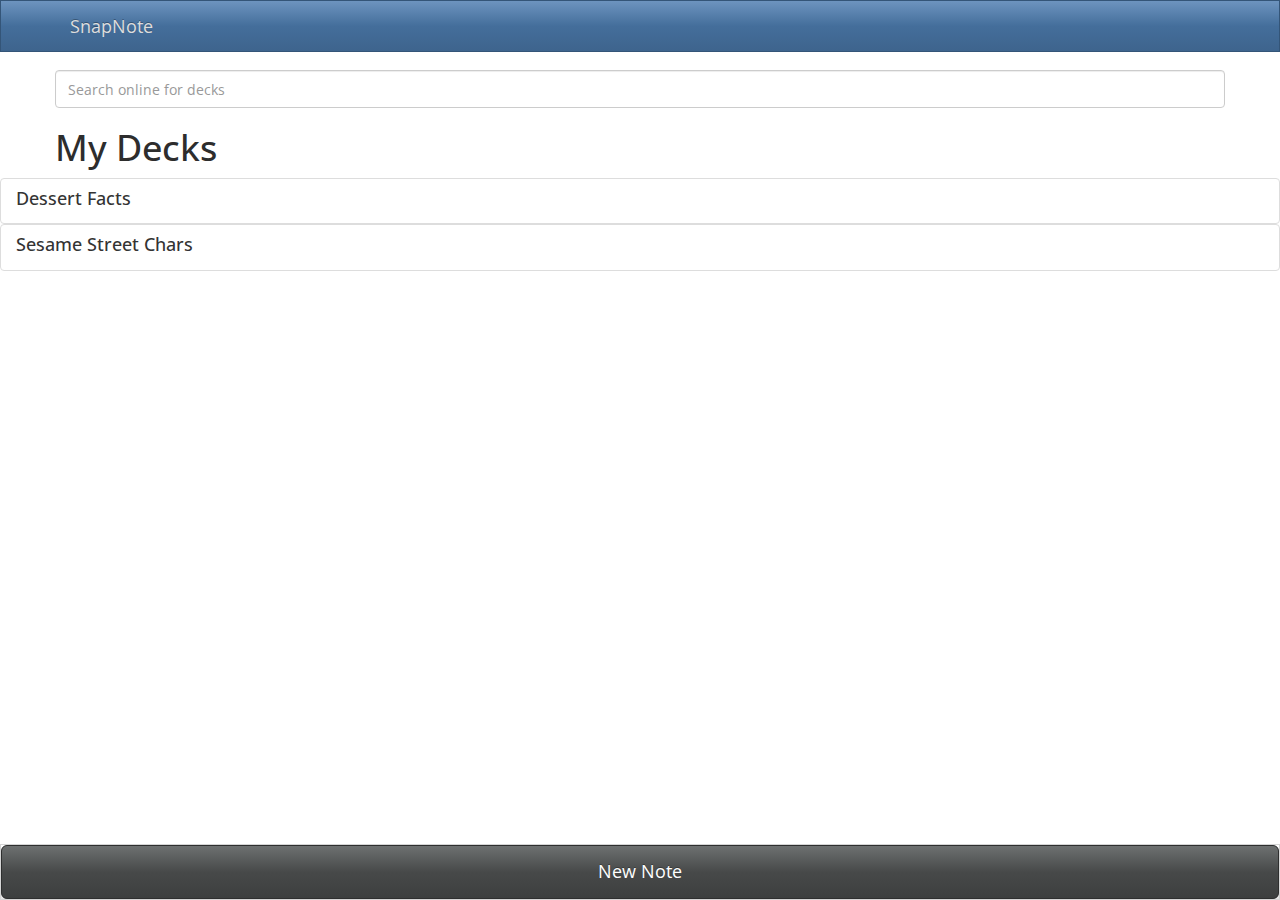
==== app/www/index.html @ e0b22978 "adding blur to app" ====
<!DOCTYPE html>
<!--
    Licensed to the Apache Software Foundation (ASF) under one
    or more contributor license agreements.  See the NOTICE file
    distributed with this work for additional information
    regarding copyright ownership.  The ASF licenses this file
    to you under the Apache License, Version 2.0 (the
    "License"); you may not use this file except in compliance
    with the License.  You may obtain a copy of the License at

    http://www.apache.org/licenses/LICENSE-2.0

    Unless required by applicable law or agreed to in writing,
    software distributed under the License is distributed on an
    "AS IS" BASIS, WITHOUT WARRANTIES OR CONDITIONS OF ANY
     KIND, either express or implied.  See the License for the
    specific language governing permissions and limitations
    under the License.
-->
<html>
    <head>
        <meta charset="utf-8" />
        <meta name="format-detection" content="telephone=no" />
        <meta name="viewport" content="width=device-width, initial-scale=1.0, user-scalable=no">
        
        <link rel="stylesheet" type="text/css" href="css/spacelab.bootstrap.min.css">
     
        <script src="js/vendor/angular.js"></script>
        <script src="js/vendor/angular-route.js"></script>
        <script src="js/vendor/jquery-2.0.3.min.js"></script>
        <script src="js/vendor/bootstrap.js"></script>
        
        <script type="text/javascript" src="js/snapnote.js"></script>
        <script type="text/javascript" src="js/deck-list.js"></script>
        <script type="text/javascript" src="js/create-note.js"></script>
        <script type="text/javascript" src="js/deck.js"></script>
        <script type="text/javascript" src="js/study.js"></script>
        <script type="text/javascript" src="js/blur.js"></script>
       
        <title>SnapNote</title>
        
    </head>
    <body class="app">
        
        <div ng-app="snapnote">
			<ng-view></ng-view>
		</div>
        
    </body>
</html>
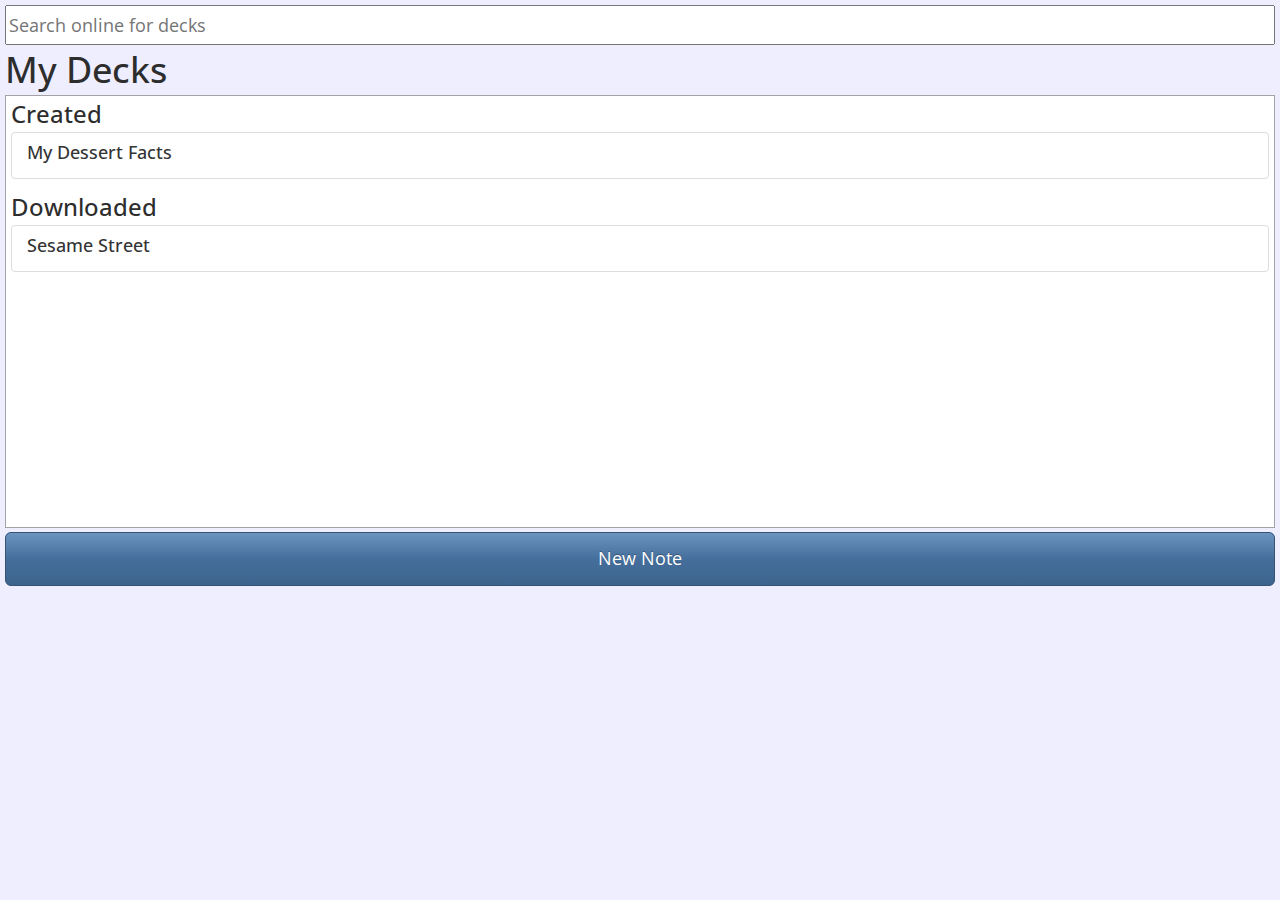
==== commit 3040a0bc: "Added the search feature." ====
--- a/app/www/index.html
+++ b/app/www/index.html
@@ -24,11 +24,14 @@
         <meta name="viewport" content="width=device-width, initial-scale=1.0, user-scalable=no">
         
         <link rel="stylesheet" type="text/css" href="css/spacelab.bootstrap.min.css">
+        <link rel="stylesheet" type="text/css" href="css/views.css">
      
         <script src="js/vendor/angular.js"></script>
         <script src="js/vendor/angular-route.js"></script>
         <script src="js/vendor/jquery-2.0.3.min.js"></script>
         <script src="js/vendor/bootstrap.js"></script>
+        
+        <script type="text/javascript" src="phonegap.js"></script>
         
         <script type="text/javascript" src="js/snapnote.js"></script>
         <script type="text/javascript" src="js/deck-list.js"></script>
--- a/app/www/css/views.css
+++ b/app/www/css/views.css
@@ -0,0 +1,95 @@
+/*
+ * Styles shared by all views
+ */
+ body {
+    overflow: hidden;
+}
+.modal {
+    overflow: hidden;
+}
+
+/*
+ * Styles for the deck-list view
+ */
+ div#deck-list-view {
+    z-index: 1;
+    width: 100%;          /* Nexus 4 Width: 384px; */
+    height: 100%;         /* Nexus 4 Height: 592px; */
+    padding: 5px;
+}
+div#main-content {
+    z-index: 2;
+    position: relative;
+    transition: top 1s;
+    -webkit-transition: top 1s; /* Safari */  
+}
+div#deck-list {
+    width: 100%;
+    height: 482px;
+}
+#deck-list-header {
+    margin-top: 0px;
+    margin-bottom: 5px;
+}
+div#deck-list-content {
+    height: 433px;
+    overflow-y: auto;
+    background-color: white;
+    border: solid #A3A3A3 1px;
+    padding: 5px;
+    transition: top 1s;
+    -webkit-transition: top 1s; /* Safari */  
+}
+div#deck-list-content h3#created {
+    margin-top: 0px;
+    margin-bottom: 5px;
+}
+div#deck-list-content h3#downloaded {
+    margin-top: 15px;
+    margin-bottom: 5px;
+}
+input#deck-search {
+    z-index: 2;
+    position: relative;
+    width: 100%; 
+    height: 40px;
+    margin-bottom: 5px;
+    font-size: 18px;
+    transition: width 0.5s;
+    -webkit-transition: width 0.5s; /* Safari */ 
+}
+button#new-note {
+    position: relative;
+}
+button#deck-search-back {
+    position: absolute;
+    top: 6px;
+    right: 6px;
+}
+#search-results {
+    position: relative;
+    width: 100%;
+    height: 482px;
+    padding: 5px;
+    overflow: hidden;
+    display: none;
+}
+#search-results .list-group-item {
+    font-size: 18px;
+}
+#search-results .list-group-item .icon {
+    float: right;
+}
+#search-results .list-group-item.owned {
+    background-color: #B9B9B9;
+    cursor: not-allowed;
+}
+#search-results .list-group-item.download {
+    cursor: pointer;
+}
+#search-results .list-group-item.download span.icon {
+    width: 30px;
+    height: 30px;
+    background-image: url('../img/download-icon.png');
+    background-size: 30px 30px;
+}
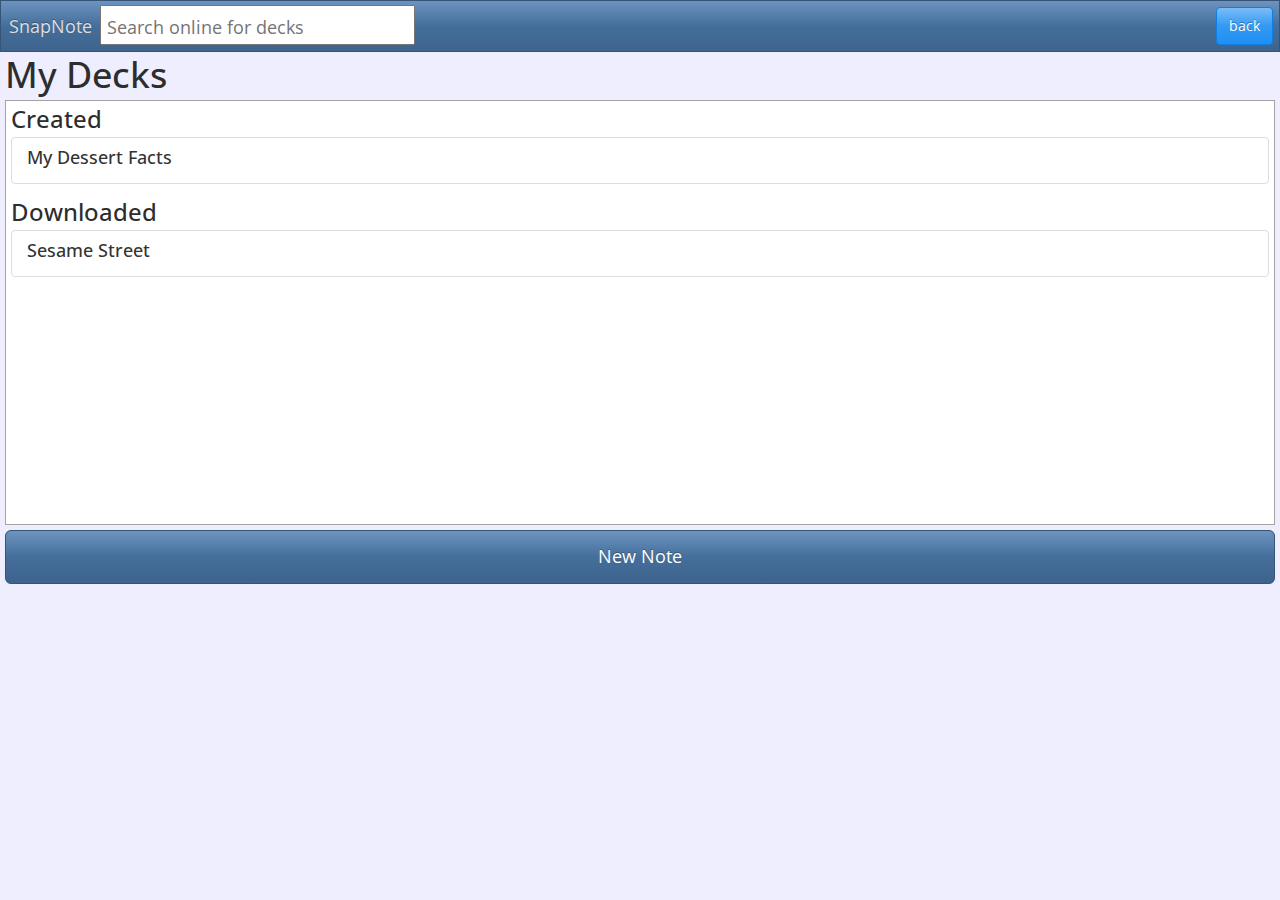
==== commit 22fbffb4: "Basic validation & ugly-ass camera… can improve later" ====
--- a/app/www/index.html
+++ b/app/www/index.html
@@ -36,9 +36,9 @@
         <script type="text/javascript" src="js/snapnote.js"></script>
         <script type="text/javascript" src="js/deck-list.js"></script>
         <script type="text/javascript" src="js/create-note.js"></script>
-        <script type="text/javascript" src="js/deck.js"></script>
         <script type="text/javascript" src="js/study.js"></script>
-        <script type="text/javascript" src="js/blur.js"></script>
+        <script type="text/javascript" src="js/choose-image.js"></script>
+        <script type="text/javascript" src="js/camera.js"></script>
        
         <title>SnapNote</title>
         
--- a/app/www/css/views.css
+++ b/app/www/css/views.css
@@ -11,28 +11,32 @@
 /*
  * Styles for the deck-list view
  */
- div#deck-list-view {
+div#deck-list-view {
     z-index: 1;
     width: 100%;          /* Nexus 4 Width: 384px; */
     height: 100%;         /* Nexus 4 Height: 592px; */
     padding: 5px;
 }
+ div#deck-list-view .navbar-brand {
+    padding-left: 8px;
+}
 div#main-content {
     z-index: 2;
     position: relative;
+    top: 50px;
     transition: top 1s;
-    -webkit-transition: top 1s; /* Safari */  
+    -webkit-transition: top 1s;
 }
 div#deck-list {
     width: 100%;
-    height: 482px;
+    margin-bottom: 5px;
 }
 #deck-list-header {
     margin-top: 0px;
     margin-bottom: 5px;
 }
 div#deck-list-content {
-    height: 433px;
+    height: 425px;
     overflow-y: auto;
     background-color: white;
     border: solid #A3A3A3 1px;
@@ -50,13 +54,17 @@
 }
 input#deck-search {
     z-index: 2;
-    position: relative;
-    width: 100%; 
+    position: fixed;
+    left: 100px;
+    top: 5px;
+    width: 315px;
     height: 40px;
+    padding-left: 5px;
+    padding-top: 5px;
     margin-bottom: 5px;
     font-size: 18px;
     transition: width 0.5s;
-    -webkit-transition: width 0.5s; /* Safari */ 
+    -webkit-transition: width 0.5s;
 }
 button#new-note {
     position: relative;
@@ -68,6 +76,7 @@
 }
 #search-results {
     position: relative;
+    top: 55px;
     width: 100%;
     height: 482px;
     padding: 5px;
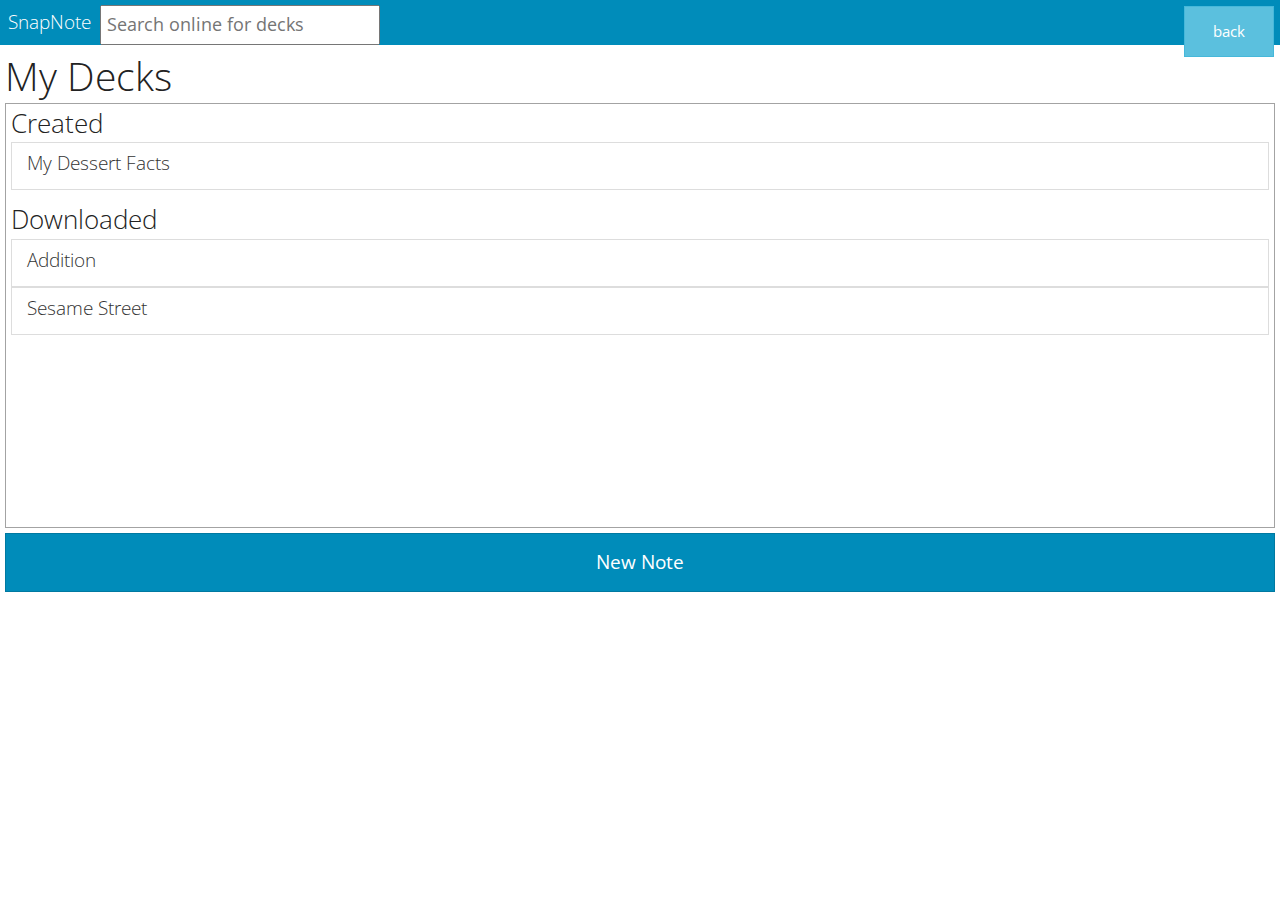
==== commit 63c7d7a8: "Changed css to bootswatch yeti. Still need to fix CSS." ====
--- a/app/www/index.html
+++ b/app/www/index.html
@@ -23,7 +23,7 @@
         <meta name="format-detection" content="telephone=no" />
         <meta name="viewport" content="width=device-width, initial-scale=1.0, user-scalable=no">
         
-        <link rel="stylesheet" type="text/css" href="css/spacelab.bootstrap.min.css">
+        <link rel="stylesheet" type="text/css" href="css/bootswatch.yeti.min.css">
         <link rel="stylesheet" type="text/css" href="css/views.css">
      
         <script src="js/vendor/angular.js"></script>
--- a/app/www/css/bootswatch.yeti.min.css
+++ b/app/www/css/bootswatch.yeti.min.css
@@ -0,0 +1 @@
+@import url("http://fonts.googleapis.com/css?family=Open+Sans:300italic,400italic,700italic,400,300,700");/*! normalize.css v2.1.3 | MIT License | git.io/normalize */article,aside,details,figcaption,figure,footer,header,hgroup,main,nav,section,summary{display:block}audio,canvas,video{display:inline-block}audio:not([controls]){display:none;height:0}[hidden],template{display:none}html{font-family:sans-serif;-webkit-text-size-adjust:100%;-ms-text-size-adjust:100%}body{margin:0}a{background:transparent}a:focus{outline:thin dotted}a:active,a:hover{outline:0}h1{margin:.67em 0;font-size:2em}abbr[title]{border-bottom:1px dotted}b,strong{font-weight:bold}dfn{font-style:italic}hr{height:0;-moz-box-sizing:content-box;box-sizing:content-box}mark{color:#000;background:#ff0}code,kbd,pre,samp{font-family:monospace,serif;font-size:1em}pre{white-space:pre-wrap}q{quotes:"\201C" "\201D" "\2018" "\2019"}small{font-size:80%}sub,sup{position:relative;font-size:75%;line-height:0;vertical-align:baseline}sup{top:-0.5em}sub{bottom:-0.25em}img{border:0}svg:not(:root){overflow:hidden}figure{margin:0}fieldset{padding:.35em .625em .75em;margin:0 2px;border:1px solid #c0c0c0}legend{padding:0;border:0}button,input,select,textarea{margin:0;font-family:inherit;font-size:100%}button,input{line-height:normal}button,select{text-transform:none}button,html input[type="button"],input[type="reset"],input[type="submit"]{cursor:pointer;-webkit-appearance:button}button[disabled],html input[disabled]{cursor:default}input[type="checkbox"],input[type="radio"]{padding:0;box-sizing:border-box}input[type="search"]{-webkit-box-sizing:content-box;-moz-box-sizing:content-box;box-sizing:content-box;-webkit-appearance:textfield}input[type="search"]::-webkit-search-cancel-button,input[type="search"]::-webkit-search-decoration{-webkit-appearance:none}button::-moz-focus-inner,input::-moz-focus-inner{padding:0;border:0}textarea{overflow:auto;vertical-align:top}table{border-collapse:collapse;border-spacing:0}@media print{*{color:#000!important;text-shadow:none!important;background:transparent!important;box-shadow:none!important}a,a:visited{text-decoration:underline}a[href]:after{content:" (" attr(href) ")"}abbr[title]:after{content:" (" attr(title) ")"}a[href^="javascript:"]:after,a[href^="#"]:after{content:""}pre,blockquote{border:1px solid #999;page-break-inside:avoid}thead{display:table-header-group}tr,img{page-break-inside:avoid}img{max-width:100%!important}@page{margin:2cm .5cm}p,h2,h3{orphans:3;widows:3}h2,h3{page-break-after:avoid}select{background:#fff!important}.navbar{display:none}.table td,.table th{background-color:#fff!important}.btn>.caret,.dropup>.btn>.caret{border-top-color:#000!important}.label{border:1px solid #000}.table{border-collapse:collapse!important}.table-bordered th,.table-bordered td{border:1px solid #ddd!important}}*,*:before,*:after{-webkit-box-sizing:border-box;-moz-box-sizing:border-box;box-sizing:border-box}html{font-size:62.5%;-webkit-tap-highlight-color:rgba(0,0,0,0)}body{font-family:"Open Sans","Helvetica Neue",Helvetica,Arial,sans-serif;font-size:15px;line-height:1.428571429;color:#222;background-color:#fff}input,button,select,textarea{font-family:inherit;font-size:inherit;line-height:inherit}a{color:#008cba;text-decoration:none}a:hover,a:focus{color:#00526e;text-decoration:underline}a:focus{outline:thin dotted;outline:5px auto -webkit-focus-ring-color;outline-offset:-2px}img{vertical-align:middle}.img-responsive{display:block;height:auto;max-width:100%}.img-rounded{border-radius:0}.img-thumbnail{display:inline-block;height:auto;max-width:100%;padding:4px;line-height:1.428571429;background-color:#fff;border:1px solid #ddd;border-radius:0;-webkit-transition:all .2s ease-in-out;transition:all .2s ease-in-out}.img-circle{border-radius:50%}hr{margin-top:21px;margin-bottom:21px;border:0;border-top:1px solid #ddd}.sr-only{position:absolute;width:1px;height:1px;padding:0;margin:-1px;overflow:hidden;clip:rect(0,0,0,0);border:0}h1,h2,h3,h4,h5,h6,.h1,.h2,.h3,.h4,.h5,.h6{font-family:"Open Sans","Helvetica Neue",Helvetica,Arial,sans-serif;font-weight:300;line-height:1.1;color:inherit}h1 small,h2 small,h3 small,h4 small,h5 small,h6 small,.h1 small,.h2 small,.h3 small,.h4 small,.h5 small,.h6 small,h1 .small,h2 .small,h3 .small,h4 .small,h5 .small,h6 .small,.h1 .small,.h2 .small,.h3 .small,.h4 .small,.h5 .small,.h6 .small{font-weight:normal;line-height:1;color:#999}h1,h2,h3{margin-top:21px;margin-bottom:10.5px}h1 small,h2 small,h3 small,h1 .small,h2 .small,h3 .small{font-size:65%}h4,h5,h6{margin-top:10.5px;margin-bottom:10.5px}h4 small,h5 small,h6 small,h4 .small,h5 .small,h6 .small{font-size:75%}h1,.h1{font-size:39px}h2,.h2{font-size:32px}h3,.h3{font-size:26px}h4,.h4{font-size:19px}h5,.h5{font-size:15px}h6,.h6{font-size:13px}p{margin:0 0 10.5px}.lead{margin-bottom:21px;font-size:17px;font-weight:200;line-height:1.4}@media(min-width:768px){.lead{font-size:22.5px}}small,.small{font-size:85%}cite{font-style:normal}.text-muted{color:#999}.text-primary{color:#008cba}.text-primary:hover{color:#006687}.text-warning{color:#e99002}.text-warning:hover{color:#b67102}.text-danger{color:#f04124}.text-danger:hover{color:#d32a0e}.text-success{color:#43ac6a}.text-success:hover{color:#358753}.text-info{color:#5bc0de}.text-info:hover{color:#31b0d5}.text-left{text-align:left}.text-right{text-align:right}.text-center{text-align:center}.page-header{padding-bottom:9.5px;margin:42px 0 21px;border-bottom:1px solid #ddd}ul,ol{margin-top:0;margin-bottom:10.5px}ul ul,ol ul,ul ol,ol ol{margin-bottom:0}.list-unstyled{padding-left:0;list-style:none}.list-inline{padding-left:0;list-style:none}.list-inline>li{display:inline-block;padding-right:5px;padding-left:5px}.list-inline>li:first-child{padding-left:0}dl{margin-top:0;margin-bottom:21px}dt,dd{line-height:1.428571429}dt{font-weight:bold}dd{margin-left:0}@media(min-width:768px){.dl-horizontal dt{float:left;width:160px;overflow:hidden;clear:left;text-align:right;text-overflow:ellipsis;white-space:nowrap}.dl-horizontal dd{margin-left:180px}.dl-horizontal dd:before,.dl-horizontal dd:after{display:table;content:" "}.dl-horizontal dd:after{clear:both}.dl-horizontal dd:before,.dl-horizontal dd:after{display:table;content:" "}.dl-horizontal dd:after{clear:both}.dl-horizontal dd:before,.dl-horizontal dd:after{display:table;content:" "}.dl-horizontal dd:after{clear:both}.dl-horizontal dd:before,.dl-horizontal dd:after{display:table;content:" "}.dl-horizontal dd:after{clear:both}.dl-horizontal dd:before,.dl-horizontal dd:after{display:table;content:" "}.dl-horizontal dd:after{clear:both}}abbr[title],abbr[data-original-title]{cursor:help;border-bottom:1px dotted #999}.initialism{font-size:90%;text-transform:uppercase}blockquote{padding:10.5px 21px;margin:0 0 21px;border-left:5px solid #ddd}blockquote p{font-size:18.75px;font-weight:300;line-height:1.25}blockquote p:last-child{margin-bottom:0}blockquote small,blockquote .small{display:block;line-height:1.428571429;color:#6f6f6f}blockquote small:before,blockquote .small:before{content:'\2014 \00A0'}blockquote.pull-right{padding-right:15px;padding-left:0;border-right:5px solid #ddd;border-left:0}blockquote.pull-right p,blockquote.pull-right small,blockquote.pull-right .small{text-align:right}blockquote.pull-right small:before,blockquote.pull-right .small:before{content:''}blockquote.pull-right small:after,blockquote.pull-right .small:after{content:'\00A0 \2014'}blockquote:before,blockquote:after{content:""}address{margin-bottom:21px;font-style:normal;line-height:1.428571429}code,kbd,pre,samp{font-family:Monaco,Menlo,Consolas,"Courier New",monospace}code{padding:2px 4px;font-size:90%;color:#c7254e;white-space:nowrap;background-color:#f9f2f4;border-radius:0}pre{display:block;padding:10px;margin:0 0 10.5px;font-size:14px;line-height:1.428571429;color:#333;word-break:break-all;word-wrap:break-word;background-color:#f5f5f5;border:1px solid #ccc;border-radius:0}pre code{padding:0;font-size:inherit;color:inherit;white-space:pre-wrap;background-color:transparent;border-radius:0}.pre-scrollable{max-height:340px;overflow-y:scroll}.container{padding-right:15px;padding-left:15px;margin-right:auto;margin-left:auto}.container:before,.container:after{display:table;content:" "}.container:after{clear:both}.container:before,.container:after{display:table;content:" "}.container:after{clear:both}.container:before,.container:after{display:table;content:" "}.container:after{clear:both}.container:before,.container:after{display:table;content:" "}.container:after{clear:both}.container:before,.container:after{display:table;content:" "}.container:after{clear:both}@media(min-width:768px){.container{width:750px}}@media(min-width:992px){.container{width:970px}}@media(min-width:1200px){.container{width:1170px}}.row{margin-right:-15px;margin-left:-15px}.row:before,.row:after{display:table;content:" "}.row:after{clear:both}.row:before,.row:after{display:table;content:" "}.row:after{clear:both}.row:before,.row:after{display:table;content:" "}.row:after{clear:both}.row:before,.row:after{display:table;content:" "}.row:after{clear:both}.row:before,.row:after{display:table;content:" "}.row:after{clear:both}.col-xs-1,.col-sm-1,.col-md-1,.col-lg-1,.col-xs-2,.col-sm-2,.col-md-2,.col-lg-2,.col-xs-3,.col-sm-3,.col-md-3,.col-lg-3,.col-xs-4,.col-sm-4,.col-md-4,.col-lg-4,.col-xs-5,.col-sm-5,.col-md-5,.col-lg-5,.col-xs-6,.col-sm-6,.col-md-6,.col-lg-6,.col-xs-7,.col-sm-7,.col-md-7,.col-lg-7,.col-xs-8,.col-sm-8,.col-md-8,.col-lg-8,.col-xs-9,.col-sm-9,.col-md-9,.col-lg-9,.col-xs-10,.col-sm-10,.col-md-10,.col-lg-10,.col-xs-11,.col-sm-11,.col-md-11,.col-lg-11,.col-xs-12,.col-sm-12,.col-md-12,.col-lg-12{position:relative;min-height:1px;padding-right:15px;padding-left:15px}.col-xs-1,.col-xs-2,.col-xs-3,.col-xs-4,.col-xs-5,.col-xs-6,.col-xs-7,.col-xs-8,.col-xs-9,.col-xs-10,.col-xs-11,.col-xs-12{float:left}.col-xs-12{width:100%}.col-xs-11{width:91.66666666666666%}.col-xs-10{width:83.33333333333334%}.col-xs-9{width:75%}.col-xs-8{width:66.66666666666666%}.col-xs-7{width:58.333333333333336%}.col-xs-6{width:50%}.col-xs-5{width:41.66666666666667%}.col-xs-4{width:33.33333333333333%}.col-xs-3{width:25%}.col-xs-2{width:16.666666666666664%}.col-xs-1{width:8.333333333333332%}.col-xs-pull-12{right:100%}.col-xs-pull-11{right:91.66666666666666%}.col-xs-pull-10{right:83.33333333333334%}.col-xs-pull-9{right:75%}.col-xs-pull-8{right:66.66666666666666%}.col-xs-pull-7{right:58.333333333333336%}.col-xs-pull-6{right:50%}.col-xs-pull-5{right:41.66666666666667%}.col-xs-pull-4{right:33.33333333333333%}.col-xs-pull-3{right:25%}.col-xs-pull-2{right:16.666666666666664%}.col-xs-pull-1{right:8.333333333333332%}.col-xs-pull-0{right:0}.col-xs-push-12{left:100%}.col-xs-push-11{left:91.66666666666666%}.col-xs-push-10{left:83.33333333333334%}.col-xs-push-9{left:75%}.col-xs-push-8{left:66.66666666666666%}.col-xs-push-7{left:58.333333333333336%}.col-xs-push-6{left:50%}.col-xs-push-5{left:41.66666666666667%}.col-xs-push-4{left:33.33333333333333%}.col-xs-push-3{left:25%}.col-xs-push-2{left:16.666666666666664%}.col-xs-push-1{left:8.333333333333332%}.col-xs-push-0{left:0}.col-xs-offset-12{margin-left:100%}.col-xs-offset-11{margin-left:91.66666666666666%}.col-xs-offset-10{margin-left:83.33333333333334%}.col-xs-offset-9{margin-left:75%}.col-xs-offset-8{margin-left:66.66666666666666%}.col-xs-offset-7{margin-left:58.333333333333336%}.col-xs-offset-6{margin-left:50%}.col-xs-offset-5{margin-left:41.66666666666667%}.col-xs-offset-4{margin-left:33.33333333333333%}.col-xs-offset-3{margin-left:25%}.col-xs-offset-2{margin-left:16.666666666666664%}.col-xs-offset-1{margin-left:8.333333333333332%}.col-xs-offset-0{margin-left:0}@media(min-width:768px){.col-sm-1,.col-sm-2,.col-sm-3,.col-sm-4,.col-sm-5,.col-sm-6,.col-sm-7,.col-sm-8,.col-sm-9,.col-sm-10,.col-sm-11,.col-sm-12{float:left}.col-sm-12{width:100%}.col-sm-11{width:91.66666666666666%}.col-sm-10{width:83.33333333333334%}.col-sm-9{width:75%}.col-sm-8{width:66.66666666666666%}.col-sm-7{width:58.333333333333336%}.col-sm-6{width:50%}.col-sm-5{width:41.66666666666667%}.col-sm-4{width:33.33333333333333%}.col-sm-3{width:25%}.col-sm-2{width:16.666666666666664%}.col-sm-1{width:8.333333333333332%}.col-sm-pull-12{right:100%}.col-sm-pull-11{right:91.66666666666666%}.col-sm-pull-10{right:83.33333333333334%}.col-sm-pull-9{right:75%}.col-sm-pull-8{right:66.66666666666666%}.col-sm-pull-7{right:58.333333333333336%}.col-sm-pull-6{right:50%}.col-sm-pull-5{right:41.66666666666667%}.col-sm-pull-4{right:33.33333333333333%}.col-sm-pull-3{right:25%}.col-sm-pull-2{right:16.666666666666664%}.col-sm-pull-1{right:8.333333333333332%}.col-sm-pull-0{right:0}.col-sm-push-12{left:100%}.col-sm-push-11{left:91.66666666666666%}.col-sm-push-10{left:83.33333333333334%}.col-sm-push-9{left:75%}.col-sm-push-8{left:66.66666666666666%}.col-sm-push-7{left:58.333333333333336%}.col-sm-push-6{left:50%}.col-sm-push-5{left:41.66666666666667%}.col-sm-push-4{left:33.33333333333333%}.col-sm-push-3{left:25%}.col-sm-push-2{left:16.666666666666664%}.col-sm-push-1{left:8.333333333333332%}.col-sm-push-0{left:0}.col-sm-offset-12{margin-left:100%}.col-sm-offset-11{margin-left:91.66666666666666%}.col-sm-offset-10{margin-left:83.33333333333334%}.col-sm-offset-9{margin-left:75%}.col-sm-offset-8{margin-left:66.66666666666666%}.col-sm-offset-7{margin-left:58.333333333333336%}.col-sm-offset-6{margin-left:50%}.col-sm-offset-5{margin-left:41.66666666666667%}.col-sm-offset-4{margin-left:33.33333333333333%}.col-sm-offset-3{margin-left:25%}.col-sm-offset-2{margin-left:16.666666666666664%}.col-sm-offset-1{margin-left:8.333333333333332%}.col-sm-offset-0{margin-left:0}}@media(min-width:992px){.col-md-1,.col-md-2,.col-md-3,.col-md-4,.col-md-5,.col-md-6,.col-md-7,.col-md-8,.col-md-9,.col-md-10,.col-md-11,.col-md-12{float:left}.col-md-12{width:100%}.col-md-11{width:91.66666666666666%}.col-md-10{width:83.33333333333334%}.col-md-9{width:75%}.col-md-8{width:66.66666666666666%}.col-md-7{width:58.333333333333336%}.col-md-6{width:50%}.col-md-5{width:41.66666666666667%}.col-md-4{width:33.33333333333333%}.col-md-3{width:25%}.col-md-2{width:16.666666666666664%}.col-md-1{width:8.333333333333332%}.col-md-pull-12{right:100%}.col-md-pull-11{right:91.66666666666666%}.col-md-pull-10{right:83.33333333333334%}.col-md-pull-9{right:75%}.col-md-pull-8{right:66.66666666666666%}.col-md-pull-7{right:58.333333333333336%}.col-md-pull-6{right:50%}.col-md-pull-5{right:41.66666666666667%}.col-md-pull-4{right:33.33333333333333%}.col-md-pull-3{right:25%}.col-md-pull-2{right:16.666666666666664%}.col-md-pull-1{right:8.333333333333332%}.col-md-pull-0{right:0}.col-md-push-12{left:100%}.col-md-push-11{left:91.66666666666666%}.col-md-push-10{left:83.33333333333334%}.col-md-push-9{left:75%}.col-md-push-8{left:66.66666666666666%}.col-md-push-7{left:58.333333333333336%}.col-md-push-6{left:50%}.col-md-push-5{left:41.66666666666667%}.col-md-push-4{left:33.33333333333333%}.col-md-push-3{left:25%}.col-md-push-2{left:16.666666666666664%}.col-md-push-1{left:8.333333333333332%}.col-md-push-0{left:0}.col-md-offset-12{margin-left:100%}.col-md-offset-11{margin-left:91.66666666666666%}.col-md-offset-10{margin-left:83.33333333333334%}.col-md-offset-9{margin-left:75%}.col-md-offset-8{margin-left:66.66666666666666%}.col-md-offset-7{margin-left:58.333333333333336%}.col-md-offset-6{margin-left:50%}.col-md-offset-5{margin-left:41.66666666666667%}.col-md-offset-4{margin-left:33.33333333333333%}.col-md-offset-3{margin-left:25%}.col-md-offset-2{margin-left:16.666666666666664%}.col-md-offset-1{margin-left:8.333333333333332%}.col-md-offset-0{margin-left:0}}@media(min-width:1200px){.col-lg-1,.col-lg-2,.col-lg-3,.col-lg-4,.col-lg-5,.col-lg-6,.col-lg-7,.col-lg-8,.col-lg-9,.col-lg-10,.col-lg-11,.col-lg-12{float:left}.col-lg-12{width:100%}.col-lg-11{width:91.66666666666666%}.col-lg-10{width:83.33333333333334%}.col-lg-9{width:75%}.col-lg-8{width:66.66666666666666%}.col-lg-7{width:58.333333333333336%}.col-lg-6{width:50%}.col-lg-5{width:41.66666666666667%}.col-lg-4{width:33.33333333333333%}.col-lg-3{width:25%}.col-lg-2{width:16.666666666666664%}.col-lg-1{width:8.333333333333332%}.col-lg-pull-12{right:100%}.col-lg-pull-11{right:91.66666666666666%}.col-lg-pull-10{right:83.33333333333334%}.col-lg-pull-9{right:75%}.col-lg-pull-8{right:66.66666666666666%}.col-lg-pull-7{right:58.333333333333336%}.col-lg-pull-6{right:50%}.col-lg-pull-5{right:41.66666666666667%}.col-lg-pull-4{right:33.33333333333333%}.col-lg-pull-3{right:25%}.col-lg-pull-2{right:16.666666666666664%}.col-lg-pull-1{right:8.333333333333332%}.col-lg-pull-0{right:0}.col-lg-push-12{left:100%}.col-lg-push-11{left:91.66666666666666%}.col-lg-push-10{left:83.33333333333334%}.col-lg-push-9{left:75%}.col-lg-push-8{left:66.66666666666666%}.col-lg-push-7{left:58.333333333333336%}.col-lg-push-6{left:50%}.col-lg-push-5{left:41.66666666666667%}.col-lg-push-4{left:33.33333333333333%}.col-lg-push-3{left:25%}.col-lg-push-2{left:16.666666666666664%}.col-lg-push-1{left:8.333333333333332%}.col-lg-push-0{left:0}.col-lg-offset-12{margin-left:100%}.col-lg-offset-11{margin-left:91.66666666666666%}.col-lg-offset-10{margin-left:83.33333333333334%}.col-lg-offset-9{margin-left:75%}.col-lg-offset-8{margin-left:66.66666666666666%}.col-lg-offset-7{margin-left:58.333333333333336%}.col-lg-offset-6{margin-left:50%}.col-lg-offset-5{margin-left:41.66666666666667%}.col-lg-offset-4{margin-left:33.33333333333333%}.col-lg-offset-3{margin-left:25%}.col-lg-offset-2{margin-left:16.666666666666664%}.col-lg-offset-1{margin-left:8.333333333333332%}.col-lg-offset-0{margin-left:0}}table{max-width:100%;background-color:transparent}th{text-align:left}.table{width:100%;margin-bottom:21px}.table>thead>tr>th,.table>tbody>tr>th,.table>tfoot>tr>th,.table>thead>tr>td,.table>tbody>tr>td,.table>tfoot>tr>td{padding:8px;line-height:1.428571429;vertical-align:top;border-top:1px solid #ddd}.table>thead>tr>th{vertical-align:bottom;border-bottom:2px solid #ddd}.table>caption+thead>tr:first-child>th,.table>colgroup+thead>tr:first-child>th,.table>thead:first-child>tr:first-child>th,.table>caption+thead>tr:first-child>td,.table>colgroup+thead>tr:first-child>td,.table>thead:first-child>tr:first-child>td{border-top:0}.table>tbody+tbody{border-top:2px solid #ddd}.table .table{background-color:#fff}.table-condensed>thead>tr>th,.table-condensed>tbody>tr>th,.table-condensed>tfoot>tr>th,.table-condensed>thead>tr>td,.table-condensed>tbody>tr>td,.table-condensed>tfoot>tr>td{padding:5px}.table-bordered{border:1px solid #ddd}.table-bordered>thead>tr>th,.table-bordered>tbody>tr>th,.table-bordered>tfoot>tr>th,.table-bordered>thead>tr>td,.table-bordered>tbody>tr>td,.table-bordered>tfoot>tr>td{border:1px solid #ddd}.table-bordered>thead>tr>th,.table-bordered>thead>tr>td{border-bottom-width:2px}.table-striped>tbody>tr:nth-child(odd)>td,.table-striped>tbody>tr:nth-child(odd)>th{background-color:#f9f9f9}.table-hover>tbody>tr:hover>td,.table-hover>tbody>tr:hover>th{background-color:#f5f5f5}table col[class*="col-"]{position:static;display:table-column;float:none}table td[class*="col-"],table th[class*="col-"]{display:table-cell;float:none}.table>thead>tr>.active,.table>tbody>tr>.active,.table>tfoot>tr>.active,.table>thead>.active>td,.table>tbody>.active>td,.table>tfoot>.active>td,.table>thead>.active>th,.table>tbody>.active>th,.table>tfoot>.active>th{background-color:#f5f5f5}.table-hover>tbody>tr>.active:hover,.table-hover>tbody>.active:hover>td,.table-hover>tbody>.active:hover>th{background-color:#e8e8e8}.table>thead>tr>.success,.table>tbody>tr>.success,.table>tfoot>tr>.success,.table>thead>.success>td,.table>tbody>.success>td,.table>tfoot>.success>td,.table>thead>.success>th,.table>tbody>.success>th,.table>tfoot>.success>th{background-color:#dff0d8}.table-hover>tbody>tr>.success:hover,.table-hover>tbody>.success:hover>td,.table-hover>tbody>.success:hover>th{background-color:#d0e9c6}.table>thead>tr>.danger,.table>tbody>tr>.danger,.table>tfoot>tr>.danger,.table>thead>.danger>td,.table>tbody>.danger>td,.table>tfoot>.danger>td,.table>thead>.danger>th,.table>tbody>.danger>th,.table>tfoot>.danger>th{background-color:#f2dede}.table-hover>tbody>tr>.danger:hover,.table-hover>tbody>.danger:hover>td,.table-hover>tbody>.danger:hover>th{background-color:#ebcccc}.table>thead>tr>.warning,.table>tbody>tr>.warning,.table>tfoot>tr>.warning,.table>thead>.warning>td,.table>tbody>.warning>td,.table>tfoot>.warning>td,.table>thead>.warning>th,.table>tbody>.warning>th,.table>tfoot>.warning>th{background-color:#fcf8e3}.table-hover>tbody>tr>.warning:hover,.table-hover>tbody>.warning:hover>td,.table-hover>tbody>.warning:hover>th{background-color:#faf2cc}@media(max-width:767px){.table-responsive{width:100%;margin-bottom:15.75px;overflow-x:scroll;overflow-y:hidden;border:1px solid #ddd;-ms-overflow-style:-ms-autohiding-scrollbar;-webkit-overflow-scrolling:touch}.table-responsive>.table{margin-bottom:0}.table-responsive>.table>thead>tr>th,.table-responsive>.table>tbody>tr>th,.table-responsive>.table>tfoot>tr>th,.table-responsive>.table>thead>tr>td,.table-responsive>.table>tbody>tr>td,.table-responsive>.table>tfoot>tr>td{white-space:nowrap}.table-responsive>.table-bordered{border:0}.table-responsive>.table-bordered>thead>tr>th:first-child,.table-responsive>.table-bordered>tbody>tr>th:first-child,.table-responsive>.table-bordered>tfoot>tr>th:first-child,.table-responsive>.table-bordered>thead>tr>td:first-child,.table-responsive>.table-bordered>tbody>tr>td:first-child,.table-responsive>.table-bordered>tfoot>tr>td:first-child{border-left:0}.table-responsive>.table-bordered>thead>tr>th:last-child,.table-responsive>.table-bordered>tbody>tr>th:last-child,.table-responsive>.table-bordered>tfoot>tr>th:last-child,.table-responsive>.table-bordered>thead>tr>td:last-child,.table-responsive>.table-bordered>tbody>tr>td:last-child,.table-responsive>.table-bordered>tfoot>tr>td:last-child{border-right:0}.table-responsive>.table-bordered>tbody>tr:last-child>th,.table-responsive>.table-bordered>tfoot>tr:last-child>th,.table-responsive>.table-bordered>tbody>tr:last-child>td,.table-responsive>.table-bordered>tfoot>tr:last-child>td{border-bottom:0}}fieldset{padding:0;margin:0;border:0}legend{display:block;width:100%;padding:0;margin-bottom:21px;font-size:22.5px;line-height:inherit;color:#333;border:0;border-bottom:1px solid #e5e5e5}label{display:inline-block;margin-bottom:5px;font-weight:bold}input[type="search"]{-webkit-box-sizing:border-box;-moz-box-sizing:border-box;box-sizing:border-box}input[type="radio"],input[type="checkbox"]{margin:4px 0 0;margin-top:1px \9;line-height:normal}input[type="file"]{display:block}select[multiple],select[size]{height:auto}select optgroup{font-family:inherit;font-size:inherit;font-style:inherit}input[type="file"]:focus,input[type="radio"]:focus,input[type="checkbox"]:focus{outline:thin dotted;outline:5px auto -webkit-focus-ring-color;outline-offset:-2px}input[type="number"]::-webkit-outer-spin-button,input[type="number"]::-webkit-inner-spin-button{height:auto}output{display:block;padding-top:7px;font-size:15px;line-height:1.428571429;color:#6f6f6f;vertical-align:middle}.form-control{display:block;width:100%;height:35px;padding:6px 12px;font-size:15px;line-height:1.428571429;color:#6f6f6f;vertical-align:middle;background-color:#fff;background-image:none;border:1px solid #ccc;border-radius:0;-webkit-box-shadow:inset 0 1px 1px rgba(0,0,0,0.075);box-shadow:inset 0 1px 1px rgba(0,0,0,0.075);-webkit-transition:border-color ease-in-out .15s,box-shadow ease-in-out .15s;transition:border-color ease-in-out .15s,box-shadow ease-in-out .15s}.form-control:focus{border-color:#66afe9;outline:0;-webkit-box-shadow:inset 0 1px 1px rgba(0,0,0,0.075),0 0 8px rgba(102,175,233,0.6);box-shadow:inset 0 1px 1px rgba(0,0,0,0.075),0 0 8px rgba(102,175,233,0.6)}.form-control:-moz-placeholder{color:#999}.form-control::-moz-placeholder{color:#999;opacity:1}.form-control:-ms-input-placeholder{color:#999}.form-control::-webkit-input-placeholder{color:#999}.form-control[disabled],.form-control[readonly],fieldset[disabled] .form-control{cursor:not-allowed;background-color:#eee}textarea.form-control{height:auto}.form-group{margin-bottom:15px}.radio,.checkbox{display:block;min-height:21px;padding-left:20px;margin-top:10px;margin-bottom:10px;vertical-align:middle}.radio label,.checkbox label{display:inline;margin-bottom:0;font-weight:normal;cursor:pointer}.radio input[type="radio"],.radio-inline input[type="radio"],.checkbox input[type="checkbox"],.checkbox-inline input[type="checkbox"]{float:left;margin-left:-20px}.radio+.radio,.checkbox+.checkbox{margin-top:-5px}.radio-inline,.checkbox-inline{display:inline-block;padding-left:20px;margin-bottom:0;font-weight:normal;vertical-align:middle;cursor:pointer}.radio-inline+.radio-inline,.checkbox-inline+.checkbox-inline{margin-top:0;margin-left:10px}input[type="radio"][disabled],input[type="checkbox"][disabled],.radio[disabled],.radio-inline[disabled],.checkbox[disabled],.checkbox-inline[disabled],fieldset[disabled] input[type="radio"],fieldset[disabled] input[type="checkbox"],fieldset[disabled] .radio,fieldset[disabled] .radio-inline,fieldset[disabled] .checkbox,fieldset[disabled] .checkbox-inline{cursor:not-allowed}.input-sm{height:30px;padding:5px 10px;font-size:12px;line-height:1.5;border-radius:0}select.input-sm{height:30px;line-height:30px}textarea.input-sm{height:auto}.input-lg{height:47px;padding:10px 16px;font-size:19px;line-height:1.33;border-radius:0}select.input-lg{height:47px;line-height:47px}textarea.input-lg{height:auto}.has-warning .help-block,.has-warning .control-label,.has-warning .radio,.has-warning .checkbox,.has-warning .radio-inline,.has-warning .checkbox-inline{color:#e99002}.has-warning .form-control{border-color:#e99002;-webkit-box-shadow:inset 0 1px 1px rgba(0,0,0,0.075);box-shadow:inset 0 1px 1px rgba(0,0,0,0.075)}.has-warning .form-control:focus{border-color:#b67102;-webkit-box-shadow:inset 0 1px 1px rgba(0,0,0,0.075),0 0 6px #febc53;box-shadow:inset 0 1px 1px rgba(0,0,0,0.075),0 0 6px #febc53}.has-warning .input-group-addon{color:#e99002;background-color:#fcf8e3;border-color:#e99002}.has-error .help-block,.has-error .control-label,.has-error .radio,.has-error .checkbox,.has-error .radio-inline,.has-error .checkbox-inline{color:#f04124}.has-error .form-control{border-color:#f04124;-webkit-box-shadow:inset 0 1px 1px rgba(0,0,0,0.075);box-shadow:inset 0 1px 1px rgba(0,0,0,0.075)}.has-error .form-control:focus{border-color:#d32a0e;-webkit-box-shadow:inset 0 1px 1px rgba(0,0,0,0.075),0 0 6px #f79483;box-shadow:inset 0 1px 1px rgba(0,0,0,0.075),0 0 6px #f79483}.has-error .input-group-addon{color:#f04124;background-color:#f2dede;border-color:#f04124}.has-success .help-block,.has-success .control-label,.has-success .radio,.has-success .checkbox,.has-success .radio-inline,.has-success .checkbox-inline{color:#43ac6a}.has-success .form-control{border-color:#43ac6a;-webkit-box-shadow:inset 0 1px 1px rgba(0,0,0,0.075);box-shadow:inset 0 1px 1px rgba(0,0,0,0.075)}.has-success .form-control:focus{border-color:#358753;-webkit-box-shadow:inset 0 1px 1px rgba(0,0,0,0.075),0 0 6px #85d0a1;box-shadow:inset 0 1px 1px rgba(0,0,0,0.075),0 0 6px #85d0a1}.has-success .input-group-addon{color:#43ac6a;background-color:#dff0d8;border-color:#43ac6a}.form-control-static{margin-bottom:0}.help-block{display:block;margin-top:5px;margin-bottom:10px;color:#626262}@media(min-width:768px){.form-inline .form-group{display:inline-block;margin-bottom:0;vertical-align:middle}.form-inline .form-control{display:inline-block}.form-inline select.form-control{width:auto}.form-inline .radio,.form-inline .checkbox{display:inline-block;padding-left:0;margin-top:0;margin-bottom:0}.form-inline .radio input[type="radio"],.form-inline .checkbox input[type="checkbox"]{float:none;margin-left:0}}.form-horizontal .control-label,.form-horizontal .radio,.form-horizontal .checkbox,.form-horizontal .radio-inline,.form-horizontal .checkbox-inline{padding-top:7px;margin-top:0;margin-bottom:0}.form-horizontal .radio,.form-horizontal .checkbox{min-height:28px}.form-horizontal .form-group{margin-right:-15px;margin-left:-15px}.form-horizontal .form-group:before,.form-horizontal .form-group:after{display:table;content:" "}.form-horizontal .form-group:after{clear:both}.form-horizontal .form-group:before,.form-horizontal .form-group:after{display:table;content:" "}.form-horizontal .form-group:after{clear:both}.form-horizontal .form-group:before,.form-horizontal .form-group:after{display:table;content:" "}.form-horizontal .form-group:after{clear:both}.form-horizontal .form-group:before,.form-horizontal .form-group:after{display:table;content:" "}.form-horizontal .form-group:after{clear:both}.form-horizontal .form-group:before,.form-horizontal .form-group:after{display:table;content:" "}.form-horizontal .form-group:after{clear:both}.form-horizontal .form-control-static{padding-top:7px}@media(min-width:768px){.form-horizontal .control-label{text-align:right}}.btn{display:inline-block;padding:6px 12px;margin-bottom:0;font-size:15px;font-weight:normal;line-height:1.428571429;text-align:center;white-space:nowrap;vertical-align:middle;cursor:pointer;background-image:none;border:1px solid transparent;border-radius:0;-webkit-user-select:none;-moz-user-select:none;-ms-user-select:none;-o-user-select:none;user-select:none}.btn:focus{outline:thin dotted;outline:5px auto -webkit-focus-ring-color;outline-offset:-2px}.btn:hover,.btn:focus{color:#333;text-decoration:none}.btn:active,.btn.active{background-image:none;outline:0;-webkit-box-shadow:inset 0 3px 5px rgba(0,0,0,0.125);box-shadow:inset 0 3px 5px rgba(0,0,0,0.125)}.btn.disabled,.btn[disabled],fieldset[disabled] .btn{pointer-events:none;cursor:not-allowed;opacity:.65;filter:alpha(opacity=65);-webkit-box-shadow:none;box-shadow:none}.btn-default{color:#333;background-color:#e7e7e7;border-color:#dadada}.btn-default:hover,.btn-default:focus,.btn-default:active,.btn-default.active,.open .dropdown-toggle.btn-default{color:#333;background-color:#d3d3d3;border-color:#bbb}.btn-default:active,.btn-default.active,.open .dropdown-toggle.btn-default{background-image:none}.btn-default.disabled,.btn-default[disabled],fieldset[disabled] .btn-default,.btn-default.disabled:hover,.btn-default[disabled]:hover,fieldset[disabled] .btn-default:hover,.btn-default.disabled:focus,.btn-default[disabled]:focus,fieldset[disabled] .btn-default:focus,.btn-default.disabled:active,.btn-default[disabled]:active,fieldset[disabled] .btn-default:active,.btn-default.disabled.active,.btn-default[disabled].active,fieldset[disabled] .btn-default.active{background-color:#e7e7e7;border-color:#dadada}.btn-default .badge{color:#e7e7e7;background-color:#fff}.btn-primary{color:#fff;background-color:#008cba;border-color:#0079a1}.btn-primary:hover,.btn-primary:focus,.btn-primary:active,.btn-primary.active,.open .dropdown-toggle.btn-primary{color:#fff;background-color:#006d91;border-color:#004b63}.btn-primary:active,.btn-primary.active,.open .dropdown-toggle.btn-primary{background-image:none}.btn-primary.disabled,.btn-primary[disabled],fieldset[disabled] .btn-primary,.btn-primary.disabled:hover,.btn-primary[disabled]:hover,fieldset[disabled] .btn-primary:hover,.btn-primary.disabled:focus,.btn-primary[disabled]:focus,fieldset[disabled] .btn-primary:focus,.btn-primary.disabled:active,.btn-primary[disabled]:active,fieldset[disabled] .btn-primary:active,.btn-primary.disabled.active,.btn-primary[disabled].active,fieldset[disabled] .btn-primary.active{background-color:#008cba;border-color:#0079a1}.btn-primary .badge{color:#008cba;background-color:#fff}.btn-warning{color:#fff;background-color:#e99002;border-color:#d08002}.btn-warning:hover,.btn-warning:focus,.btn-warning:active,.btn-warning.active,.open .dropdown-toggle.btn-warning{color:#fff;background-color:#c17702;border-color:#935b01}.btn-warning:active,.btn-warning.active,.open .dropdown-toggle.btn-warning{background-image:none}.btn-warning.disabled,.btn-warning[disabled],fieldset[disabled] .btn-warning,.btn-warning.disabled:hover,.btn-warning[disabled]:hover,fieldset[disabled] .btn-warning:hover,.btn-warning.disabled:focus,.btn-warning[disabled]:focus,fieldset[disabled] .btn-warning:focus,.btn-warning.disabled:active,.btn-warning[disabled]:active,fieldset[disabled] .btn-warning:active,.btn-warning.disabled.active,.btn-warning[disabled].active,fieldset[disabled] .btn-warning.active{background-color:#e99002;border-color:#d08002}.btn-warning .badge{color:#e99002;background-color:#fff}.btn-danger{color:#fff;background-color:#f04124;border-color:#ea2f10}.btn-danger:hover,.btn-danger:focus,.btn-danger:active,.btn-danger.active,.open .dropdown-toggle.btn-danger{color:#fff;background-color:#dc2c0f;border-color:#b1240c}.btn-danger:active,.btn-danger.active,.open .dropdown-toggle.btn-danger{background-image:none}.btn-danger.disabled,.btn-danger[disabled],fieldset[disabled] .btn-danger,.btn-danger.disabled:hover,.btn-danger[disabled]:hover,fieldset[disabled] .btn-danger:hover,.btn-danger.disabled:focus,.btn-danger[disabled]:focus,fieldset[disabled] .btn-danger:focus,.btn-danger.disabled:active,.btn-danger[disabled]:active,fieldset[disabled] .btn-danger:active,.btn-danger.disabled.active,.btn-danger[disabled].active,fieldset[disabled] .btn-danger.active{background-color:#f04124;border-color:#ea2f10}.btn-danger .badge{color:#f04124;background-color:#fff}.btn-success{color:#fff;background-color:#43ac6a;border-color:#3c9a5f}.btn-success:hover,.btn-success:focus,.btn-success:active,.btn-success.active,.open .dropdown-toggle.btn-success{color:#fff;background-color:#388f58;border-color:#2b6e44}.btn-success:active,.btn-success.active,.open .dropdown-toggle.btn-success{background-image:none}.btn-success.disabled,.btn-success[disabled],fieldset[disabled] .btn-success,.btn-success.disabled:hover,.btn-success[disabled]:hover,fieldset[disabled] .btn-success:hover,.btn-success.disabled:focus,.btn-success[disabled]:focus,fieldset[disabled] .btn-success:focus,.btn-success.disabled:active,.btn-success[disabled]:active,fieldset[disabled] .btn-success:active,.btn-success.disabled.active,.btn-success[disabled].active,fieldset[disabled] .btn-success.active{background-color:#43ac6a;border-color:#3c9a5f}.btn-success .badge{color:#43ac6a;background-color:#fff}.btn-info{color:#fff;background-color:#5bc0de;border-color:#46b8da}.btn-info:hover,.btn-info:focus,.btn-info:active,.btn-info.active,.open .dropdown-toggle.btn-info{color:#fff;background-color:#39b3d7;border-color:#269abc}.btn-info:active,.btn-info.active,.open .dropdown-toggle.btn-info{background-image:none}.btn-info.disabled,.btn-info[disabled],fieldset[disabled] .btn-info,.btn-info.disabled:hover,.btn-info[disabled]:hover,fieldset[disabled] .btn-info:hover,.btn-info.disabled:focus,.btn-info[disabled]:focus,fieldset[disabled] .btn-info:focus,.btn-info.disabled:active,.btn-info[disabled]:active,fieldset[disabled] .btn-info:active,.btn-info.disabled.active,.btn-info[disabled].active,fieldset[disabled] .btn-info.active{background-color:#5bc0de;border-color:#46b8da}.btn-info .badge{color:#5bc0de;background-color:#fff}.btn-link{font-weight:normal;color:#008cba;cursor:pointer;border-radius:0}.btn-link,.btn-link:active,.btn-link[disabled],fieldset[disabled] .btn-link{background-color:transparent;-webkit-box-shadow:none;box-shadow:none}.btn-link,.btn-link:hover,.btn-link:focus,.btn-link:active{border-color:transparent}.btn-link:hover,.btn-link:focus{color:#00526e;text-decoration:underline;background-color:transparent}.btn-link[disabled]:hover,fieldset[disabled] .btn-link:hover,.btn-link[disabled]:focus,fieldset[disabled] .btn-link:focus{color:#999;text-decoration:none}.btn-lg{padding:10px 16px;font-size:19px;line-height:1.33;border-radius:0}.btn-sm{padding:5px 10px;font-size:12px;line-height:1.5;border-radius:0}.btn-xs{padding:1px 5px;font-size:12px;line-height:1.5;border-radius:0}.btn-block{display:block;width:100%;padding-right:0;padding-left:0}.btn-block+.btn-block{margin-top:5px}input[type="submit"].btn-block,input[type="reset"].btn-block,input[type="button"].btn-block{width:100%}.fade{opacity:0;-webkit-transition:opacity .15s linear;transition:opacity .15s linear}.fade.in{opacity:1}.collapse{display:none}.collapse.in{display:block}.collapsing{position:relative;height:0;overflow:hidden;-webkit-transition:height .35s ease;transition:height .35s ease}@font-face{font-family:'Glyphicons Halflings';src:url('../fonts/glyphicons-halflings-regular.eot');src:url('../fonts/glyphicons-halflings-regular.eot?#iefix') format('embedded-opentype'),url('../fonts/glyphicons-halflings-regular.woff') format('woff'),url('../fonts/glyphicons-halflings-regular.ttf') format('truetype'),url('../fonts/glyphicons-halflings-regular.svg#glyphicons-halflingsregular') format('svg')}.glyphicon{position:relative;top:1px;display:inline-block;font-family:'Glyphicons Halflings';-webkit-font-smoothing:antialiased;font-style:normal;font-weight:normal;line-height:1;-moz-osx-font-smoothing:grayscale}.glyphicon:empty{width:1em}.glyphicon-asterisk:before{content:"\2a"}.glyphicon-plus:before{content:"\2b"}.glyphicon-euro:before{content:"\20ac"}.glyphicon-minus:before{content:"\2212"}.glyphicon-cloud:before{content:"\2601"}.glyphicon-envelope:before{content:"\2709"}.glyphicon-pencil:before{content:"\270f"}.glyphicon-glass:before{content:"\e001"}.glyphicon-music:before{content:"\e002"}.glyphicon-search:before{content:"\e003"}.glyphicon-heart:before{content:"\e005"}.glyphicon-star:before{content:"\e006"}.glyphicon-star-empty:before{content:"\e007"}.glyphicon-user:before{content:"\e008"}.glyphicon-film:before{content:"\e009"}.glyphicon-th-large:before{content:"\e010"}.glyphicon-th:before{content:"\e011"}.glyphicon-th-list:before{content:"\e012"}.glyphicon-ok:before{content:"\e013"}.glyphicon-remove:before{content:"\e014"}.glyphicon-zoom-in:before{content:"\e015"}.glyphicon-zoom-out:before{content:"\e016"}.glyphicon-off:before{content:"\e017"}.glyphicon-signal:before{content:"\e018"}.glyphicon-cog:before{content:"\e019"}.glyphicon-trash:before{content:"\e020"}.glyphicon-home:before{content:"\e021"}.glyphicon-file:before{content:"\e022"}.glyphicon-time:before{content:"\e023"}.glyphicon-road:before{content:"\e024"}.glyphicon-download-alt:before{content:"\e025"}.glyphicon-download:before{content:"\e026"}.glyphicon-upload:before{content:"\e027"}.glyphicon-inbox:before{content:"\e028"}.glyphicon-play-circle:before{content:"\e029"}.glyphicon-repeat:before{content:"\e030"}.glyphicon-refresh:before{content:"\e031"}.glyphicon-list-alt:before{content:"\e032"}.glyphicon-lock:before{content:"\e033"}.glyphicon-flag:before{content:"\e034"}.glyphicon-headphones:before{content:"\e035"}.glyphicon-volume-off:before{content:"\e036"}.glyphicon-volume-down:before{content:"\e037"}.glyphicon-volume-up:before{content:"\e038"}.glyphicon-qrcode:before{content:"\e039"}.glyphicon-barcode:before{content:"\e040"}.glyphicon-tag:before{content:"\e041"}.glyphicon-tags:before{content:"\e042"}.glyphicon-book:before{content:"\e043"}.glyphicon-bookmark:before{content:"\e044"}.glyphicon-print:before{content:"\e045"}.glyphicon-camera:before{content:"\e046"}.glyphicon-font:before{content:"\e047"}.glyphicon-bold:before{content:"\e048"}.glyphicon-italic:before{content:"\e049"}.glyphicon-text-height:before{content:"\e050"}.glyphicon-text-width:before{content:"\e051"}.glyphicon-align-left:before{content:"\e052"}.glyphicon-align-center:before{content:"\e053"}.glyphicon-align-right:before{content:"\e054"}.glyphicon-align-justify:before{content:"\e055"}.glyphicon-list:before{content:"\e056"}.glyphicon-indent-left:before{content:"\e057"}.glyphicon-indent-right:before{content:"\e058"}.glyphicon-facetime-video:before{content:"\e059"}.glyphicon-picture:before{content:"\e060"}.glyphicon-map-marker:before{content:"\e062"}.glyphicon-adjust:before{content:"\e063"}.glyphicon-tint:before{content:"\e064"}.glyphicon-edit:before{content:"\e065"}.glyphicon-share:before{content:"\e066"}.glyphicon-check:before{content:"\e067"}.glyphicon-move:before{content:"\e068"}.glyphicon-step-backward:before{content:"\e069"}.glyphicon-fast-backward:before{content:"\e070"}.glyphicon-backward:before{content:"\e071"}.glyphicon-play:before{content:"\e072"}.glyphicon-pause:before{content:"\e073"}.glyphicon-stop:before{content:"\e074"}.glyphicon-forward:before{content:"\e075"}.glyphicon-fast-forward:before{content:"\e076"}.glyphicon-step-forward:before{content:"\e077"}.glyphicon-eject:before{content:"\e078"}.glyphicon-chevron-left:before{content:"\e079"}.glyphicon-chevron-right:before{content:"\e080"}.glyphicon-plus-sign:before{content:"\e081"}.glyphicon-minus-sign:before{content:"\e082"}.glyphicon-remove-sign:before{content:"\e083"}.glyphicon-ok-sign:before{content:"\e084"}.glyphicon-question-sign:before{content:"\e085"}.glyphicon-info-sign:before{content:"\e086"}.glyphicon-screenshot:before{content:"\e087"}.glyphicon-remove-circle:before{content:"\e088"}.glyphicon-ok-circle:before{content:"\e089"}.glyphicon-ban-circle:before{content:"\e090"}.glyphicon-arrow-left:before{content:"\e091"}.glyphicon-arrow-right:before{content:"\e092"}.glyphicon-arrow-up:before{content:"\e093"}.glyphicon-arrow-down:before{content:"\e094"}.glyphicon-share-alt:before{content:"\e095"}.glyphicon-resize-full:before{content:"\e096"}.glyphicon-resize-small:before{content:"\e097"}.glyphicon-exclamation-sign:before{content:"\e101"}.glyphicon-gift:before{content:"\e102"}.glyphicon-leaf:before{content:"\e103"}.glyphicon-fire:before{content:"\e104"}.glyphicon-eye-open:before{content:"\e105"}.glyphicon-eye-close:before{content:"\e106"}.glyphicon-warning-sign:before{content:"\e107"}.glyphicon-plane:before{content:"\e108"}.glyphicon-calendar:before{content:"\e109"}.glyphicon-random:before{content:"\e110"}.glyphicon-comment:before{content:"\e111"}.glyphicon-magnet:before{content:"\e112"}.glyphicon-chevron-up:before{content:"\e113"}.glyphicon-chevron-down:before{content:"\e114"}.glyphicon-retweet:before{content:"\e115"}.glyphicon-shopping-cart:before{content:"\e116"}.glyphicon-folder-close:before{content:"\e117"}.glyphicon-folder-open:before{content:"\e118"}.glyphicon-resize-vertical:before{content:"\e119"}.glyphicon-resize-horizontal:before{content:"\e120"}.glyphicon-hdd:before{content:"\e121"}.glyphicon-bullhorn:before{content:"\e122"}.glyphicon-bell:before{content:"\e123"}.glyphicon-certificate:before{content:"\e124"}.glyphicon-thumbs-up:before{content:"\e125"}.glyphicon-thumbs-down:before{content:"\e126"}.glyphicon-hand-right:before{content:"\e127"}.glyphicon-hand-left:before{content:"\e128"}.glyphicon-hand-up:before{content:"\e129"}.glyphicon-hand-down:before{content:"\e130"}.glyphicon-circle-arrow-right:before{content:"\e131"}.glyphicon-circle-arrow-left:before{content:"\e132"}.glyphicon-circle-arrow-up:before{content:"\e133"}.glyphicon-circle-arrow-down:before{content:"\e134"}.glyphicon-globe:before{content:"\e135"}.glyphicon-wrench:before{content:"\e136"}.glyphicon-tasks:before{content:"\e137"}.glyphicon-filter:before{content:"\e138"}.glyphicon-briefcase:before{content:"\e139"}.glyphicon-fullscreen:before{content:"\e140"}.glyphicon-dashboard:before{content:"\e141"}.glyphicon-paperclip:before{content:"\e142"}.glyphicon-heart-empty:before{content:"\e143"}.glyphicon-link:before{content:"\e144"}.glyphicon-phone:before{content:"\e145"}.glyphicon-pushpin:before{content:"\e146"}.glyphicon-usd:before{content:"\e148"}.glyphicon-gbp:before{content:"\e149"}.glyphicon-sort:before{content:"\e150"}.glyphicon-sort-by-alphabet:before{content:"\e151"}.glyphicon-sort-by-alphabet-alt:before{content:"\e152"}.glyphicon-sort-by-order:before{content:"\e153"}.glyphicon-sort-by-order-alt:before{content:"\e154"}.glyphicon-sort-by-attributes:before{content:"\e155"}.glyphicon-sort-by-attributes-alt:before{content:"\e156"}.glyphicon-unchecked:before{content:"\e157"}.glyphicon-expand:before{content:"\e158"}.glyphicon-collapse-down:before{content:"\e159"}.glyphicon-collapse-up:before{content:"\e160"}.glyphicon-log-in:before{content:"\e161"}.glyphicon-flash:before{content:"\e162"}.glyphicon-log-out:before{content:"\e163"}.glyphicon-new-window:before{content:"\e164"}.glyphicon-record:before{content:"\e165"}.glyphicon-save:before{content:"\e166"}.glyphicon-open:before{content:"\e167"}.glyphicon-saved:before{content:"\e168"}.glyphicon-import:before{content:"\e169"}.glyphicon-export:before{content:"\e170"}.glyphicon-send:before{content:"\e171"}.glyphicon-floppy-disk:before{content:"\e172"}.glyphicon-floppy-saved:before{content:"\e173"}.glyphicon-floppy-remove:before{content:"\e174"}.glyphicon-floppy-save:before{content:"\e175"}.glyphicon-floppy-open:before{content:"\e176"}.glyphicon-credit-card:before{content:"\e177"}.glyphicon-transfer:before{content:"\e178"}.glyphicon-cutlery:before{content:"\e179"}.glyphicon-header:before{content:"\e180"}.glyphicon-compressed:before{content:"\e181"}.glyphicon-earphone:before{content:"\e182"}.glyphicon-phone-alt:before{content:"\e183"}.glyphicon-tower:before{content:"\e184"}.glyphicon-stats:before{content:"\e185"}.glyphicon-sd-video:before{content:"\e186"}.glyphicon-hd-video:before{content:"\e187"}.glyphicon-subtitles:before{content:"\e188"}.glyphicon-sound-stereo:before{content:"\e189"}.glyphicon-sound-dolby:before{content:"\e190"}.glyphicon-sound-5-1:before{content:"\e191"}.glyphicon-sound-6-1:before{content:"\e192"}.glyphicon-sound-7-1:before{content:"\e193"}.glyphicon-copyright-mark:before{content:"\e194"}.glyphicon-registration-mark:before{content:"\e195"}.glyphicon-cloud-download:before{content:"\e197"}.glyphicon-cloud-upload:before{content:"\e198"}.glyphicon-tree-conifer:before{content:"\e199"}.glyphicon-tree-deciduous:before{content:"\e200"}.caret{display:inline-block;width:0;height:0;margin-left:2px;vertical-align:middle;border-top:4px solid;border-right:4px solid transparent;border-left:4px solid transparent}.dropdown{position:relative}.dropdown-toggle:focus{outline:0}.dropdown-menu{position:absolute;top:100%;left:0;z-index:1000;display:none;float:left;min-width:160px;padding:5px 0;margin:2px 0 0;font-size:15px;list-style:none;background-color:#fff;border:1px solid #ccc;border:1px solid rgba(0,0,0,0.15);border-radius:0;-webkit-box-shadow:0 6px 12px rgba(0,0,0,0.175);box-shadow:0 6px 12px rgba(0,0,0,0.175);background-clip:padding-box}.dropdown-menu.pull-right{right:0;left:auto}.dropdown-menu .divider{height:1px;margin:9.5px 0;overflow:hidden;background-color:rgba(0,0,0,0.2)}.dropdown-menu>li>a{display:block;padding:3px 20px;clear:both;font-weight:normal;line-height:1.428571429;color:#555;white-space:nowrap}.dropdown-menu>li>a:hover,.dropdown-menu>li>a:focus{color:#262626;text-decoration:none;background-color:#eee}.dropdown-menu>.active>a,.dropdown-menu>.active>a:hover,.dropdown-menu>.active>a:focus{color:#fff;text-decoration:none;background-color:#008cba;outline:0}.dropdown-menu>.disabled>a,.dropdown-menu>.disabled>a:hover,.dropdown-menu>.disabled>a:focus{color:#999}.dropdown-menu>.disabled>a:hover,.dropdown-menu>.disabled>a:focus{text-decoration:none;cursor:not-allowed;background-color:transparent;background-image:none;filter:progid:DXImageTransform.Microsoft.gradient(enabled=false)}.open>.dropdown-menu{display:block}.open>a{outline:0}.dropdown-header{display:block;padding:3px 20px;font-size:12px;line-height:1.428571429;color:#999}.dropdown-backdrop{position:fixed;top:0;right:0;bottom:0;left:0;z-index:990}.pull-right>.dropdown-menu{right:0;left:auto}.dropup .caret,.navbar-fixed-bottom .dropdown .caret{border-top:0;border-bottom:4px solid;content:""}.dropup .dropdown-menu,.navbar-fixed-bottom .dropdown .dropdown-menu{top:auto;bottom:100%;margin-bottom:1px}@media(min-width:768px){.navbar-right .dropdown-menu{right:0;left:auto}}.btn-group,.btn-group-vertical{position:relative;display:inline-block;vertical-align:middle}.btn-group>.btn,.btn-group-vertical>.btn{position:relative;float:left}.btn-group>.btn:hover,.btn-group-vertical>.btn:hover,.btn-group>.btn:focus,.btn-group-vertical>.btn:focus,.btn-group>.btn:active,.btn-group-vertical>.btn:active,.btn-group>.btn.active,.btn-group-vertical>.btn.active{z-index:2}.btn-group>.btn:focus,.btn-group-vertical>.btn:focus{outline:0}.btn-group .btn+.btn,.btn-group .btn+.btn-group,.btn-group .btn-group+.btn,.btn-group .btn-group+.btn-group{margin-left:-1px}.btn-toolbar:before,.btn-toolbar:after{display:table;content:" "}.btn-toolbar:after{clear:both}.btn-toolbar:before,.btn-toolbar:after{display:table;content:" "}.btn-toolbar:after{clear:both}.btn-toolbar:before,.btn-toolbar:after{display:table;content:" "}.btn-toolbar:after{clear:both}.btn-toolbar:before,.btn-toolbar:after{display:table;content:" "}.btn-toolbar:after{clear:both}.btn-toolbar:before,.btn-toolbar:after{display:table;content:" "}.btn-toolbar:after{clear:both}.btn-toolbar .btn-group{float:left}.btn-toolbar>.btn+.btn,.btn-toolbar>.btn-group+.btn,.btn-toolbar>.btn+.btn-group,.btn-toolbar>.btn-group+.btn-group{margin-left:5px}.btn-group>.btn:not(:first-child):not(:last-child):not(.dropdown-toggle){border-radius:0}.btn-group>.btn:first-child{margin-left:0}.btn-group>.btn:first-child:not(:last-child):not(.dropdown-toggle){border-top-right-radius:0;border-bottom-right-radius:0}.btn-group>.btn:last-child:not(:first-child),.btn-group>.dropdown-toggle:not(:first-child){border-bottom-left-radius:0;border-top-left-radius:0}.btn-group>.btn-group{float:left}.btn-group>.btn-group:not(:first-child):not(:last-child)>.btn{border-radius:0}.btn-group>.btn-group:first-child>.btn:last-child,.btn-group>.btn-group:first-child>.dropdown-toggle{border-top-right-radius:0;border-bottom-right-radius:0}.btn-group>.btn-group:last-child>.btn:first-child{border-bottom-left-radius:0;border-top-left-radius:0}.btn-group .dropdown-toggle:active,.btn-group.open .dropdown-toggle{outline:0}.btn-group-xs>.btn{padding:1px 5px;font-size:12px;line-height:1.5;border-radius:0}.btn-group-sm>.btn{padding:5px 10px;font-size:12px;line-height:1.5;border-radius:0}.btn-group-lg>.btn{padding:10px 16px;font-size:19px;line-height:1.33;border-radius:0}.btn-group>.btn+.dropdown-toggle{padding-right:8px;padding-left:8px}.btn-group>.btn-lg+.dropdown-toggle{padding-right:12px;padding-left:12px}.btn-group.open .dropdown-toggle{-webkit-box-shadow:inset 0 3px 5px rgba(0,0,0,0.125);box-shadow:inset 0 3px 5px rgba(0,0,0,0.125)}.btn-group.open .dropdown-toggle.btn-link{-webkit-box-shadow:none;box-shadow:none}.btn .caret{margin-left:0}.btn-lg .caret{border-width:5px 5px 0;border-bottom-width:0}.dropup .btn-lg .caret{border-width:0 5px 5px}.btn-group-vertical>.btn,.btn-group-vertical>.btn-group,.btn-group-vertical>.btn-group>.btn{display:block;float:none;width:100%;max-width:100%}.btn-group-vertical>.btn-group:before,.btn-group-vertical>.btn-group:after{display:table;content:" "}.btn-group-vertical>.btn-group:after{clear:both}.btn-group-vertical>.btn-group:before,.btn-group-vertical>.btn-group:after{display:table;content:" "}.btn-group-vertical>.btn-group:after{clear:both}.btn-group-vertical>.btn-group:before,.btn-group-vertical>.btn-group:after{display:table;content:" "}.btn-group-vertical>.btn-group:after{clear:both}.btn-group-vertical>.btn-group:before,.btn-group-vertical>.btn-group:after{display:table;content:" "}.btn-group-vertical>.btn-group:after{clear:both}.btn-group-vertical>.btn-group:before,.btn-group-vertical>.btn-group:after{display:table;content:" "}.btn-group-vertical>.btn-group:after{clear:both}.btn-group-vertical>.btn-group>.btn{float:none}.btn-group-vertical>.btn+.btn,.btn-group-vertical>.btn+.btn-group,.btn-group-vertical>.btn-group+.btn,.btn-group-vertical>.btn-group+.btn-group{margin-top:-1px;margin-left:0}.btn-group-vertical>.btn:not(:first-child):not(:last-child){border-radius:0}.btn-group-vertical>.btn:first-child:not(:last-child){border-top-right-radius:0;border-bottom-right-radius:0;border-bottom-left-radius:0}.btn-group-vertical>.btn:last-child:not(:first-child){border-top-right-radius:0;border-bottom-left-radius:0;border-top-left-radius:0}.btn-group-vertical>.btn-group:not(:first-child):not(:last-child)>.btn{border-radius:0}.btn-group-vertical>.btn-group:first-child>.btn:last-child,.btn-group-vertical>.btn-group:first-child>.dropdown-toggle{border-bottom-right-radius:0;border-bottom-left-radius:0}.btn-group-vertical>.btn-group:last-child>.btn:first-child{border-top-right-radius:0;border-top-left-radius:0}.btn-group-justified{display:table;width:100%;border-collapse:separate;table-layout:fixed}.btn-group-justified>.btn,.btn-group-justified>.btn-group{display:table-cell;float:none;width:1%}.btn-group-justified>.btn-group .btn{width:100%}[data-toggle="buttons"]>.btn>input[type="radio"],[data-toggle="buttons"]>.btn>input[type="checkbox"]{display:none}.input-group{position:relative;display:table;border-collapse:separate}.input-group[class*="col-"]{float:none;padding-right:0;padding-left:0}.input-group .form-control{width:100%;margin-bottom:0}.input-group-lg>.form-control,.input-group-lg>.input-group-addon,.input-group-lg>.input-group-btn>.btn{height:47px;padding:10px 16px;font-size:19px;line-height:1.33;border-radius:0}select.input-group-lg>.form-control,select.input-group-lg>.input-group-addon,select.input-group-lg>.input-group-btn>.btn{height:47px;line-height:47px}textarea.input-group-lg>.form-control,textarea.input-group-lg>.input-group-addon,textarea.input-group-lg>.input-group-btn>.btn{height:auto}.input-group-sm>.form-control,.input-group-sm>.input-group-addon,.input-group-sm>.input-group-btn>.btn{height:30px;padding:5px 10px;font-size:12px;line-height:1.5;border-radius:0}select.input-group-sm>.form-control,select.input-group-sm>.input-group-addon,select.input-group-sm>.input-group-btn>.btn{height:30px;line-height:30px}textarea.input-group-sm>.form-control,textarea.input-group-sm>.input-group-addon,textarea.input-group-sm>.input-group-btn>.btn{height:auto}.input-group-addon,.input-group-btn,.input-group .form-control{display:table-cell}.input-group-addon:not(:first-child):not(:last-child),.input-group-btn:not(:first-child):not(:last-child),.input-group .form-control:not(:first-child):not(:last-child){border-radius:0}.input-group-addon,.input-group-btn{width:1%;white-space:nowrap;vertical-align:middle}.input-group-addon{padding:6px 12px;font-size:15px;font-weight:normal;line-height:1;color:#6f6f6f;text-align:center;background-color:#eee;border:1px solid #ccc;border-radius:0}.input-group-addon.input-sm{padding:5px 10px;font-size:12px;border-radius:0}.input-group-addon.input-lg{padding:10px 16px;font-size:19px;border-radius:0}.input-group-addon input[type="radio"],.input-group-addon input[type="checkbox"]{margin-top:0}.input-group .form-control:first-child,.input-group-addon:first-child,.input-group-btn:first-child>.btn,.input-group-btn:first-child>.dropdown-toggle,.input-group-btn:last-child>.btn:not(:last-child):not(.dropdown-toggle){border-top-right-radius:0;border-bottom-right-radius:0}.input-group-addon:first-child{border-right:0}.input-group .form-control:last-child,.input-group-addon:last-child,.input-group-btn:last-child>.btn,.input-group-btn:last-child>.dropdown-toggle,.input-group-btn:first-child>.btn:not(:first-child){border-bottom-left-radius:0;border-top-left-radius:0}.input-group-addon:last-child{border-left:0}.input-group-btn{position:relative;white-space:nowrap}.input-group-btn:first-child>.btn{margin-right:-1px}.input-group-btn:last-child>.btn{margin-left:-1px}.input-group-btn>.btn{position:relative}.input-group-btn>.btn+.btn{margin-left:-4px}.input-group-btn>.btn:hover,.input-group-btn>.btn:active{z-index:2}.nav{padding-left:0;margin-bottom:0;list-style:none}.nav:before,.nav:after{display:table;content:" "}.nav:after{clear:both}.nav:before,.nav:after{display:table;content:" "}.nav:after{clear:both}.nav:before,.nav:after{display:table;content:" "}.nav:after{clear:both}.nav:before,.nav:after{display:table;content:" "}.nav:after{clear:both}.nav:before,.nav:after{display:table;content:" "}.nav:after{clear:both}.nav>li{position:relative;display:block}.nav>li>a{position:relative;display:block;padding:10px 15px}.nav>li>a:hover,.nav>li>a:focus{text-decoration:none;background-color:#eee}.nav>li.disabled>a{color:#999}.nav>li.disabled>a:hover,.nav>li.disabled>a:focus{color:#999;text-decoration:none;cursor:not-allowed;background-color:transparent}.nav .open>a,.nav .open>a:hover,.nav .open>a:focus{background-color:#eee;border-color:#008cba}.nav .nav-divider{height:1px;margin:9.5px 0;overflow:hidden;background-color:#e5e5e5}.nav>li>a>img{max-width:none}.nav-tabs{border-bottom:1px solid #ddd}.nav-tabs>li{float:left;margin-bottom:-1px}.nav-tabs>li>a{margin-right:2px;line-height:1.428571429;border:1px solid transparent;border-radius:0}.nav-tabs>li>a:hover{border-color:#eee #eee #ddd}.nav-tabs>li.active>a,.nav-tabs>li.active>a:hover,.nav-tabs>li.active>a:focus{color:#6f6f6f;cursor:default;background-color:#fff;border:1px solid #ddd;border-bottom-color:transparent}.nav-tabs.nav-justified{width:100%;border-bottom:0}.nav-tabs.nav-justified>li{float:none}.nav-tabs.nav-justified>li>a{margin-bottom:5px;text-align:center}.nav-tabs.nav-justified>.dropdown .dropdown-menu{top:auto;left:auto}@media(min-width:768px){.nav-tabs.nav-justified>li{display:table-cell;width:1%}.nav-tabs.nav-justified>li>a{margin-bottom:0}}.nav-tabs.nav-justified>li>a{margin-right:0;border-radius:0}.nav-tabs.nav-justified>.active>a,.nav-tabs.nav-justified>.active>a:hover,.nav-tabs.nav-justified>.active>a:focus{border:1px solid #ddd}@media(min-width:768px){.nav-tabs.nav-justified>li>a{border-bottom:1px solid #ddd;border-radius:0}.nav-tabs.nav-justified>.active>a,.nav-tabs.nav-justified>.active>a:hover,.nav-tabs.nav-justified>.active>a:focus{border-bottom-color:#fff}}.nav-pills>li{float:left}.nav-pills>li>a{border-radius:0}.nav-pills>li+li{margin-left:2px}.nav-pills>li.active>a,.nav-pills>li.active>a:hover,.nav-pills>li.active>a:focus{color:#fff;background-color:#008cba}.nav-stacked>li{float:none}.nav-stacked>li+li{margin-top:2px;margin-left:0}.nav-justified{width:100%}.nav-justified>li{float:none}.nav-justified>li>a{margin-bottom:5px;text-align:center}.nav-justified>.dropdown .dropdown-menu{top:auto;left:auto}@media(min-width:768px){.nav-justified>li{display:table-cell;width:1%}.nav-justified>li>a{margin-bottom:0}}.nav-tabs-justified{border-bottom:0}.nav-tabs-justified>li>a{margin-right:0;border-radius:0}.nav-tabs-justified>.active>a,.nav-tabs-justified>.active>a:hover,.nav-tabs-justified>.active>a:focus{border:1px solid #ddd}@media(min-width:768px){.nav-tabs-justified>li>a{border-bottom:1px solid #ddd;border-radius:0}.nav-tabs-justified>.active>a,.nav-tabs-justified>.active>a:hover,.nav-tabs-justified>.active>a:focus{border-bottom-color:#fff}}.tab-content>.tab-pane{display:none}.tab-content>.active{display:block}.nav-tabs .dropdown-menu{margin-top:-1px;border-top-right-radius:0;border-top-left-radius:0}.navbar{position:relative;min-height:45px;margin-bottom:21px;border:1px solid transparent}.navbar:before,.navbar:after{display:table;content:" "}.navbar:after{clear:both}.navbar:before,.navbar:after{display:table;content:" "}.navbar:after{clear:both}.navbar:before,.navbar:after{display:table;content:" "}.navbar:after{clear:both}.navbar:before,.navbar:after{display:table;content:" "}.navbar:after{clear:both}.navbar:before,.navbar:after{display:table;content:" "}.navbar:after{clear:both}@media(min-width:768px){.navbar{border-radius:0}}.navbar-header:before,.navbar-header:after{display:table;content:" "}.navbar-header:after{clear:both}.navbar-header:before,.navbar-header:after{display:table;content:" "}.navbar-header:after{clear:both}.navbar-header:before,.navbar-header:after{display:table;content:" "}.navbar-header:after{clear:both}.navbar-header:before,.navbar-header:after{display:table;content:" "}.navbar-header:after{clear:both}.navbar-header:before,.navbar-header:after{display:table;content:" "}.navbar-header:after{clear:both}@media(min-width:768px){.navbar-header{float:left}}.navbar-collapse{max-height:340px;padding-right:15px;padding-left:15px;overflow-x:visible;border-top:1px solid transparent;box-shadow:inset 0 1px 0 rgba(255,255,255,0.1);-webkit-overflow-scrolling:touch}.navbar-collapse:before,.navbar-collapse:after{display:table;content:" "}.navbar-collapse:after{clear:both}.navbar-collapse:before,.navbar-collapse:after{display:table;content:" "}.navbar-collapse:after{clear:both}.navbar-collapse:before,.navbar-collapse:after{display:table;content:" "}.navbar-collapse:after{clear:both}.navbar-collapse:before,.navbar-collapse:after{display:table;content:" "}.navbar-collapse:after{clear:both}.navbar-collapse:before,.navbar-collapse:after{display:table;content:" "}.navbar-collapse:after{clear:both}.navbar-collapse.in{overflow-y:auto}@media(min-width:768px){.navbar-collapse{width:auto;border-top:0;box-shadow:none}.navbar-collapse.collapse{display:block!important;height:auto!important;padding-bottom:0;overflow:visible!important}.navbar-collapse.in{overflow-y:visible}.navbar-fixed-top .navbar-collapse,.navbar-static-top .navbar-collapse,.navbar-fixed-bottom .navbar-collapse{padding-right:0;padding-left:0}}.container>.navbar-header,.container>.navbar-collapse{margin-right:-15px;margin-left:-15px}@media(min-width:768px){.container>.navbar-header,.container>.navbar-collapse{margin-right:0;margin-left:0}}.navbar-static-top{z-index:1000;border-width:0 0 1px}@media(min-width:768px){.navbar-static-top{border-radius:0}}.navbar-fixed-top,.navbar-fixed-bottom{position:fixed;right:0;left:0;z-index:1030}@media(min-width:768px){.navbar-fixed-top,.navbar-fixed-bottom{border-radius:0}}.navbar-fixed-top{top:0;border-width:0 0 1px}.navbar-fixed-bottom{bottom:0;margin-bottom:0;border-width:1px 0 0}.navbar-brand{float:left;padding:12px 15px;font-size:19px;line-height:21px}.navbar-brand:hover,.navbar-brand:focus{text-decoration:none}@media(min-width:768px){.navbar>.container .navbar-brand{margin-left:-15px}}.navbar-toggle{position:relative;float:right;padding:9px 10px;margin-top:5.5px;margin-right:15px;margin-bottom:5.5px;background-color:transparent;background-image:none;border:1px solid transparent;border-radius:0}.navbar-toggle .icon-bar{display:block;width:22px;height:2px;border-radius:1px}.navbar-toggle .icon-bar+.icon-bar{margin-top:4px}@media(min-width:768px){.navbar-toggle{display:none}}.navbar-nav{margin:6px -15px}.navbar-nav>li>a{padding-top:10px;padding-bottom:10px;line-height:21px}@media(max-width:767px){.navbar-nav .open .dropdown-menu{position:static;float:none;width:auto;margin-top:0;background-color:transparent;border:0;box-shadow:none}.navbar-nav .open .dropdown-menu>li>a,.navbar-nav .open .dropdown-menu .dropdown-header{padding:5px 15px 5px 25px}.navbar-nav .open .dropdown-menu>li>a{line-height:21px}.navbar-nav .open .dropdown-menu>li>a:hover,.navbar-nav .open .dropdown-menu>li>a:focus{background-image:none}}@media(min-width:768px){.navbar-nav{float:left;margin:0}.navbar-nav>li{float:left}.navbar-nav>li>a{padding-top:12px;padding-bottom:12px}.navbar-nav.navbar-right:last-child{margin-right:-15px}}@media(min-width:768px){.navbar-left{float:left!important}.navbar-right{float:right!important}}.navbar-form{padding:10px 15px;margin-top:5px;margin-right:-15px;margin-bottom:5px;margin-left:-15px;border-top:1px solid transparent;border-bottom:1px solid transparent;-webkit-box-shadow:inset 0 1px 0 rgba(255,255,255,0.1),0 1px 0 rgba(255,255,255,0.1);box-shadow:inset 0 1px 0 rgba(255,255,255,0.1),0 1px 0 rgba(255,255,255,0.1)}@media(min-width:768px){.navbar-form .form-group{display:inline-block;margin-bottom:0;vertical-align:middle}.navbar-form .form-control{display:inline-block}.navbar-form select.form-control{width:auto}.navbar-form .radio,.navbar-form .checkbox{display:inline-block;padding-left:0;margin-top:0;margin-bottom:0}.navbar-form .radio input[type="radio"],.navbar-form .checkbox input[type="checkbox"]{float:none;margin-left:0}}@media(max-width:767px){.navbar-form .form-group{margin-bottom:5px}}@media(min-width:768px){.navbar-form{width:auto;padding-top:0;padding-bottom:0;margin-right:0;margin-left:0;border:0;-webkit-box-shadow:none;box-shadow:none}.navbar-form.navbar-right:last-child{margin-right:-15px}}.navbar-nav>li>.dropdown-menu{margin-top:0;border-top-right-radius:0;border-top-left-radius:0}.navbar-fixed-bottom .navbar-nav>li>.dropdown-menu{border-bottom-right-radius:0;border-bottom-left-radius:0}.navbar-nav.pull-right>li>.dropdown-menu,.navbar-nav>li>.dropdown-menu.pull-right{right:0;left:auto}.navbar-btn{margin-top:5px;margin-bottom:5px}.navbar-btn.btn-sm{margin-top:7.5px;margin-bottom:7.5px}.navbar-btn.btn-xs{margin-top:11.5px;margin-bottom:11.5px}.navbar-text{margin-top:12px;margin-bottom:12px}@media(min-width:768px){.navbar-text{float:left;margin-right:15px;margin-left:15px}.navbar-text.navbar-right:last-child{margin-right:0}}.navbar-default{background-color:#333;border-color:#222}.navbar-default .navbar-brand{color:#fff}.navbar-default .navbar-brand:hover,.navbar-default .navbar-brand:focus{color:#fff;background-color:transparent}.navbar-default .navbar-text{color:#fff}.navbar-default .navbar-nav>li>a{color:#fff}.navbar-default .navbar-nav>li>a:hover,.navbar-default .navbar-nav>li>a:focus{color:#fff;background-color:#272727}.navbar-default .navbar-nav>.active>a,.navbar-default .navbar-nav>.active>a:hover,.navbar-default .navbar-nav>.active>a:focus{color:#fff;background-color:#272727}.navbar-default .navbar-nav>.disabled>a,.navbar-default .navbar-nav>.disabled>a:hover,.navbar-default .navbar-nav>.disabled>a:focus{color:#ccc;background-color:transparent}.navbar-default .navbar-toggle{border-color:transparent}.navbar-default .navbar-toggle:hover,.navbar-default .navbar-toggle:focus{background-color:transparent}.navbar-default .navbar-toggle .icon-bar{background-color:#fff}.navbar-default .navbar-collapse,.navbar-default .navbar-form{border-color:#222}.navbar-default .navbar-nav>.open>a,.navbar-default .navbar-nav>.open>a:hover,.navbar-default .navbar-nav>.open>a:focus{color:#fff;background-color:#272727}@media(max-width:767px){.navbar-default .navbar-nav .open .dropdown-menu>li>a{color:#fff}.navbar-default .navbar-nav .open .dropdown-menu>li>a:hover,.navbar-default .navbar-nav .open .dropdown-menu>li>a:focus{color:#fff;background-color:#272727}.navbar-default .navbar-nav .open .dropdown-menu>.active>a,.navbar-default .navbar-nav .open .dropdown-menu>.active>a:hover,.navbar-default .navbar-nav .open .dropdown-menu>.active>a:focus{color:#fff;background-color:#272727}.navbar-default .navbar-nav .open .dropdown-menu>.disabled>a,.navbar-default .navbar-nav .open .dropdown-menu>.disabled>a:hover,.navbar-default .navbar-nav .open .dropdown-menu>.disabled>a:focus{color:#ccc;background-color:transparent}}.navbar-default .navbar-link{color:#fff}.navbar-default .navbar-link:hover{color:#fff}.navbar-inverse{background-color:#008cba;border-color:#006687}.navbar-inverse .navbar-brand{color:#fff}.navbar-inverse .navbar-brand:hover,.navbar-inverse .navbar-brand:focus{color:#fff;background-color:transparent}.navbar-inverse .navbar-text{color:#fff}.navbar-inverse .navbar-nav>li>a{color:#fff}.navbar-inverse .navbar-nav>li>a:hover,.navbar-inverse .navbar-nav>li>a:focus{color:#fff;background-color:#006687}.navbar-inverse .navbar-nav>.active>a,.navbar-inverse .navbar-nav>.active>a:hover,.navbar-inverse .navbar-nav>.active>a:focus{color:#fff;background-color:#006687}.navbar-inverse .navbar-nav>.disabled>a,.navbar-inverse .navbar-nav>.disabled>a:hover,.navbar-inverse .navbar-nav>.disabled>a:focus{color:#444;background-color:transparent}.navbar-inverse .navbar-toggle{border-color:transparent}.navbar-inverse .navbar-toggle:hover,.navbar-inverse .navbar-toggle:focus{background-color:transparent}.navbar-inverse .navbar-toggle .icon-bar{background-color:#fff}.navbar-inverse .navbar-collapse,.navbar-inverse .navbar-form{border-color:#007196}.navbar-inverse .navbar-nav>.open>a,.navbar-inverse .navbar-nav>.open>a:hover,.navbar-inverse .navbar-nav>.open>a:focus{color:#fff;background-color:#006687}@media(max-width:767px){.navbar-inverse .navbar-nav .open .dropdown-menu>.dropdown-header{border-color:#006687}.navbar-inverse .navbar-nav .open .dropdown-menu .divider{background-color:#006687}.navbar-inverse .navbar-nav .open .dropdown-menu>li>a{color:#fff}.navbar-inverse .navbar-nav .open .dropdown-menu>li>a:hover,.navbar-inverse .navbar-nav .open .dropdown-menu>li>a:focus{color:#fff;background-color:#006687}.navbar-inverse .navbar-nav .open .dropdown-menu>.active>a,.navbar-inverse .navbar-nav .open .dropdown-menu>.active>a:hover,.navbar-inverse .navbar-nav .open .dropdown-menu>.active>a:focus{color:#fff;background-color:#006687}.navbar-inverse .navbar-nav .open .dropdown-menu>.disabled>a,.navbar-inverse .navbar-nav .open .dropdown-menu>.disabled>a:hover,.navbar-inverse .navbar-nav .open .dropdown-menu>.disabled>a:focus{color:#444;background-color:transparent}}.navbar-inverse .navbar-link{color:#fff}.navbar-inverse .navbar-link:hover{color:#fff}.breadcrumb{padding:8px 15px;margin-bottom:21px;list-style:none;background-color:#f5f5f5;border-radius:0}.breadcrumb>li{display:inline-block}.breadcrumb>li+li:before{padding:0 5px;color:#999;content:"/\00a0"}.breadcrumb>.active{color:#333}.pagination{display:inline-block;padding-left:0;margin:21px 0;border-radius:0}.pagination>li{display:inline}.pagination>li>a,.pagination>li>span{position:relative;float:left;padding:6px 12px;margin-left:-1px;line-height:1.428571429;text-decoration:none;background-color:transparent;border:1px solid transparent}.pagination>li:first-child>a,.pagination>li:first-child>span{margin-left:0;border-bottom-left-radius:0;border-top-left-radius:0}.pagination>li:last-child>a,.pagination>li:last-child>span{border-top-right-radius:0;border-bottom-right-radius:0}.pagination>li>a:hover,.pagination>li>span:hover,.pagination>li>a:focus,.pagination>li>span:focus{background-color:#eee}.pagination>.active>a,.pagination>.active>span,.pagination>.active>a:hover,.pagination>.active>span:hover,.pagination>.active>a:focus,.pagination>.active>span:focus{z-index:2;color:#fff;cursor:default;background-color:#008cba;border-color:#008cba}.pagination>.disabled>span,.pagination>.disabled>span:hover,.pagination>.disabled>span:focus,.pagination>.disabled>a,.pagination>.disabled>a:hover,.pagination>.disabled>a:focus{color:#999;cursor:not-allowed;background-color:transparent;border-color:transparent}.pagination-lg>li>a,.pagination-lg>li>span{padding:10px 16px;font-size:19px}.pagination-lg>li:first-child>a,.pagination-lg>li:first-child>span{border-bottom-left-radius:0;border-top-left-radius:0}.pagination-lg>li:last-child>a,.pagination-lg>li:last-child>span{border-top-right-radius:0;border-bottom-right-radius:0}.pagination-sm>li>a,.pagination-sm>li>span{padding:5px 10px;font-size:12px}.pagination-sm>li:first-child>a,.pagination-sm>li:first-child>span{border-bottom-left-radius:0;border-top-left-radius:0}.pagination-sm>li:last-child>a,.pagination-sm>li:last-child>span{border-top-right-radius:0;border-bottom-right-radius:0}.pager{padding-left:0;margin:21px 0;text-align:center;list-style:none}.pager:before,.pager:after{display:table;content:" "}.pager:after{clear:both}.pager:before,.pager:after{display:table;content:" "}.pager:after{clear:both}.pager:before,.pager:after{display:table;content:" "}.pager:after{clear:both}.pager:before,.pager:after{display:table;content:" "}.pager:after{clear:both}.pager:before,.pager:after{display:table;content:" "}.pager:after{clear:both}.pager li{display:inline}.pager li>a,.pager li>span{display:inline-block;padding:5px 14px;background-color:transparent;border:1px solid transparent;border-radius:3px}.pager li>a:hover,.pager li>a:focus{text-decoration:none;background-color:#eee}.pager .next>a,.pager .next>span{float:right}.pager .previous>a,.pager .previous>span{float:left}.pager .disabled>a,.pager .disabled>a:hover,.pager .disabled>a:focus,.pager .disabled>span{color:#999;cursor:not-allowed;background-color:transparent}.label{display:inline;padding:.2em .6em .3em;font-size:75%;font-weight:bold;line-height:1;color:#fff;text-align:center;white-space:nowrap;vertical-align:baseline;border-radius:.25em}.label[href]:hover,.label[href]:focus{color:#fff;text-decoration:none;cursor:pointer}.label:empty{display:none}.btn .label{position:relative;top:-1px}.label-default{background-color:#999}.label-default[href]:hover,.label-default[href]:focus{background-color:#808080}.label-primary{background-color:#008cba}.label-primary[href]:hover,.label-primary[href]:focus{background-color:#006687}.label-success{background-color:#43ac6a}.label-success[href]:hover,.label-success[href]:focus{background-color:#358753}.label-info{background-color:#5bc0de}.label-info[href]:hover,.label-info[href]:focus{background-color:#31b0d5}.label-warning{background-color:#e99002}.label-warning[href]:hover,.label-warning[href]:focus{background-color:#b67102}.label-danger{background-color:#f04124}.label-danger[href]:hover,.label-danger[href]:focus{background-color:#d32a0e}.badge{display:inline-block;min-width:10px;padding:3px 7px;font-size:12px;font-weight:bold;line-height:1;color:#777;text-align:center;white-space:nowrap;vertical-align:baseline;background-color:#e7e7e7;border-radius:10px}.badge:empty{display:none}.btn .badge{position:relative;top:-1px}a.badge:hover,a.badge:focus{color:#fff;text-decoration:none;cursor:pointer}a.list-group-item.active>.badge,.nav-pills>.active>a>.badge{color:#008cba;background-color:#fff}.nav-pills>li>a>.badge{margin-left:3px}.jumbotron{padding:30px;margin-bottom:30px;font-size:23px;font-weight:200;line-height:2.1428571435;color:inherit;background-color:#fafafa}.jumbotron h1,.jumbotron .h1{line-height:1;color:inherit}.jumbotron p{line-height:1.4}.container .jumbotron{border-radius:0}.jumbotron .container{max-width:100%}@media screen and (min-width:768px){.jumbotron{padding-top:48px;padding-bottom:48px}.container .jumbotron{padding-right:60px;padding-left:60px}.jumbotron h1,.jumbotron .h1{font-size:67.5px}}.thumbnail{display:block;padding:4px;margin-bottom:21px;line-height:1.428571429;background-color:#fff;border:1px solid #ddd;border-radius:0;-webkit-transition:all .2s ease-in-out;transition:all .2s ease-in-out}.thumbnail>img,.thumbnail a>img{display:block;height:auto;max-width:100%;margin-right:auto;margin-left:auto}a.thumbnail:hover,a.thumbnail:focus,a.thumbnail.active{border-color:#008cba}.thumbnail .caption{padding:9px;color:#222}.alert{padding:15px;margin-bottom:21px;border:1px solid transparent;border-radius:0}.alert h4{margin-top:0;color:inherit}.alert .alert-link{font-weight:bold}.alert>p,.alert>ul{margin-bottom:0}.alert>p+p{margin-top:5px}.alert-dismissable{padding-right:35px}.alert-dismissable .close{position:relative;top:-2px;right:-21px;color:inherit}.alert-success{color:#fff;background-color:#43ac6a;border-color:#3c9a5f}.alert-success hr{border-top-color:#358753}.alert-success .alert-link{color:#e6e6e6}.alert-info{color:#fff;background-color:#5bc0de;border-color:#3db5d8}.alert-info hr{border-top-color:#2aabd2}.alert-info .alert-link{color:#e6e6e6}.alert-warning{color:#fff;background-color:#e99002;border-color:#d08002}.alert-warning hr{border-top-color:#b67102}.alert-warning .alert-link{color:#e6e6e6}.alert-danger{color:#fff;background-color:#f04124;border-color:#ea2f10}.alert-danger hr{border-top-color:#d32a0e}.alert-danger .alert-link{color:#e6e6e6}@-webkit-keyframes progress-bar-stripes{from{background-position:40px 0}to{background-position:0 0}}@keyframes progress-bar-stripes{from{background-position:40px 0}to{background-position:0 0}}.progress{height:21px;margin-bottom:21px;overflow:hidden;background-color:#f5f5f5;border-radius:0;-webkit-box-shadow:inset 0 1px 2px rgba(0,0,0,0.1);box-shadow:inset 0 1px 2px rgba(0,0,0,0.1)}.progress-bar{float:left;width:0;height:100%;font-size:12px;line-height:21px;color:#fff;text-align:center;background-color:#008cba;-webkit-box-shadow:inset 0 -1px 0 rgba(0,0,0,0.15);box-shadow:inset 0 -1px 0 rgba(0,0,0,0.15);-webkit-transition:width .6s ease;transition:width .6s ease}.progress-striped .progress-bar{background-image:-webkit-linear-gradient(45deg,rgba(255,255,255,0.15) 25%,transparent 25%,transparent 50%,rgba(255,255,255,0.15) 50%,rgba(255,255,255,0.15) 75%,transparent 75%,transparent);background-image:linear-gradient(45deg,rgba(255,255,255,0.15) 25%,transparent 25%,transparent 50%,rgba(255,255,255,0.15) 50%,rgba(255,255,255,0.15) 75%,transparent 75%,transparent);background-size:40px 40px}.progress.active .progress-bar{-webkit-animation:progress-bar-stripes 2s linear infinite;animation:progress-bar-stripes 2s linear infinite}.progress-bar-success{background-color:#43ac6a}.progress-striped .progress-bar-success{background-image:-webkit-linear-gradient(45deg,rgba(255,255,255,0.15) 25%,transparent 25%,transparent 50%,rgba(255,255,255,0.15) 50%,rgba(255,255,255,0.15) 75%,transparent 75%,transparent);background-image:linear-gradient(45deg,rgba(255,255,255,0.15) 25%,transparent 25%,transparent 50%,rgba(255,255,255,0.15) 50%,rgba(255,255,255,0.15) 75%,transparent 75%,transparent)}.progress-bar-info{background-color:#5bc0de}.progress-striped .progress-bar-info{background-image:-webkit-linear-gradient(45deg,rgba(255,255,255,0.15) 25%,transparent 25%,transparent 50%,rgba(255,255,255,0.15) 50%,rgba(255,255,255,0.15) 75%,transparent 75%,transparent);background-image:linear-gradient(45deg,rgba(255,255,255,0.15) 25%,transparent 25%,transparent 50%,rgba(255,255,255,0.15) 50%,rgba(255,255,255,0.15) 75%,transparent 75%,transparent)}.progress-bar-warning{background-color:#e99002}.progress-striped .progress-bar-warning{background-image:-webkit-linear-gradient(45deg,rgba(255,255,255,0.15) 25%,transparent 25%,transparent 50%,rgba(255,255,255,0.15) 50%,rgba(255,255,255,0.15) 75%,transparent 75%,transparent);background-image:linear-gradient(45deg,rgba(255,255,255,0.15) 25%,transparent 25%,transparent 50%,rgba(255,255,255,0.15) 50%,rgba(255,255,255,0.15) 75%,transparent 75%,transparent)}.progress-bar-danger{background-color:#f04124}.progress-striped .progress-bar-danger{background-image:-webkit-linear-gradient(45deg,rgba(255,255,255,0.15) 25%,transparent 25%,transparent 50%,rgba(255,255,255,0.15) 50%,rgba(255,255,255,0.15) 75%,transparent 75%,transparent);background-image:linear-gradient(45deg,rgba(255,255,255,0.15) 25%,transparent 25%,transparent 50%,rgba(255,255,255,0.15) 50%,rgba(255,255,255,0.15) 75%,transparent 75%,transparent)}.media,.media-body{overflow:hidden;zoom:1}.media,.media .media{margin-top:15px}.media:first-child{margin-top:0}.media-object{display:block}.media-heading{margin:0 0 5px}.media>.pull-left{margin-right:10px}.media>.pull-right{margin-left:10px}.media-list{padding-left:0;list-style:none}.list-group{padding-left:0;margin-bottom:20px}.list-group-item{position:relative;display:block;padding:10px 15px;margin-bottom:-1px;background-color:#fff;border:1px solid #ddd}.list-group-item:first-child{border-top-right-radius:0;border-top-left-radius:0}.list-group-item:last-child{margin-bottom:0;border-bottom-right-radius:0;border-bottom-left-radius:0}.list-group-item>.badge{float:right}.list-group-item>.badge+.badge{margin-right:5px}a.list-group-item{color:#555}a.list-group-item .list-group-item-heading{color:#333}a.list-group-item:hover,a.list-group-item:focus{text-decoration:none;background-color:#f5f5f5}a.list-group-item.active,a.list-group-item.active:hover,a.list-group-item.active:focus{z-index:2;color:#fff;background-color:#008cba;border-color:#008cba}a.list-group-item.active .list-group-item-heading,a.list-group-item.active:hover .list-group-item-heading,a.list-group-item.active:focus .list-group-item-heading{color:inherit}a.list-group-item.active .list-group-item-text,a.list-group-item.active:hover .list-group-item-text,a.list-group-item.active:focus .list-group-item-text{color:#87e1ff}.list-group-item-heading{margin-top:0;margin-bottom:5px}.list-group-item-text{margin-bottom:0;line-height:1.3}.panel{margin-bottom:21px;background-color:#fff;border:1px solid transparent;border-radius:0;-webkit-box-shadow:0 1px 1px rgba(0,0,0,0.05);box-shadow:0 1px 1px rgba(0,0,0,0.05)}.panel-body{padding:15px}.panel-body:before,.panel-body:after{display:table;content:" "}.panel-body:after{clear:both}.panel-body:before,.panel-body:after{display:table;content:" "}.panel-body:after{clear:both}.panel-body:before,.panel-body:after{display:table;content:" "}.panel-body:after{clear:both}.panel-body:before,.panel-body:after{display:table;content:" "}.panel-body:after{clear:both}.panel-body:before,.panel-body:after{display:table;content:" "}.panel-body:after{clear:both}.panel>.list-group{margin-bottom:0}.panel>.list-group .list-group-item{border-width:1px 0}.panel>.list-group .list-group-item:first-child{border-top-right-radius:0;border-top-left-radius:0}.panel>.list-group .list-group-item:last-child{border-bottom:0}.panel-heading+.list-group .list-group-item:first-child{border-top-width:0}.panel>.table,.panel>.table-responsive>.table{margin-bottom:0}.panel>.panel-body+.table,.panel>.panel-body+.table-responsive{border-top:1px solid #ddd}.panel>.table>tbody:first-child th,.panel>.table>tbody:first-child td{border-top:0}.panel>.table-bordered,.panel>.table-responsive>.table-bordered{border:0}.panel>.table-bordered>thead>tr>th:first-child,.panel>.table-responsive>.table-bordered>thead>tr>th:first-child,.panel>.table-bordered>tbody>tr>th:first-child,.panel>.table-responsive>.table-bordered>tbody>tr>th:first-child,.panel>.table-bordered>tfoot>tr>th:first-child,.panel>.table-responsive>.table-bordered>tfoot>tr>th:first-child,.panel>.table-bordered>thead>tr>td:first-child,.panel>.table-responsive>.table-bordered>thead>tr>td:first-child,.panel>.table-bordered>tbody>tr>td:first-child,.panel>.table-responsive>.table-bordered>tbody>tr>td:first-child,.panel>.table-bordered>tfoot>tr>td:first-child,.panel>.table-responsive>.table-bordered>tfoot>tr>td:first-child{border-left:0}.panel>.table-bordered>thead>tr>th:last-child,.panel>.table-responsive>.table-bordered>thead>tr>th:last-child,.panel>.table-bordered>tbody>tr>th:last-child,.panel>.table-responsive>.table-bordered>tbody>tr>th:last-child,.panel>.table-bordered>tfoot>tr>th:last-child,.panel>.table-responsive>.table-bordered>tfoot>tr>th:last-child,.panel>.table-bordered>thead>tr>td:last-child,.panel>.table-responsive>.table-bordered>thead>tr>td:last-child,.panel>.table-bordered>tbody>tr>td:last-child,.panel>.table-responsive>.table-bordered>tbody>tr>td:last-child,.panel>.table-bordered>tfoot>tr>td:last-child,.panel>.table-responsive>.table-bordered>tfoot>tr>td:last-child{border-right:0}.panel>.table-bordered>thead>tr:last-child>th,.panel>.table-responsive>.table-bordered>thead>tr:last-child>th,.panel>.table-bordered>tbody>tr:last-child>th,.panel>.table-responsive>.table-bordered>tbody>tr:last-child>th,.panel>.table-bordered>tfoot>tr:last-child>th,.panel>.table-responsive>.table-bordered>tfoot>tr:last-child>th,.panel>.table-bordered>thead>tr:last-child>td,.panel>.table-responsive>.table-bordered>thead>tr:last-child>td,.panel>.table-bordered>tbody>tr:last-child>td,.panel>.table-responsive>.table-bordered>tbody>tr:last-child>td,.panel>.table-bordered>tfoot>tr:last-child>td,.panel>.table-responsive>.table-bordered>tfoot>tr:last-child>td{border-bottom:0}.panel>.table-responsive{margin-bottom:0;border:0}.panel-heading{padding:10px 15px;border-bottom:1px solid transparent;border-top-right-radius:-1;border-top-left-radius:-1}.panel-heading>.dropdown .dropdown-toggle{color:inherit}.panel-title{margin-top:0;margin-bottom:0;font-size:17px;color:inherit}.panel-title>a{color:inherit}.panel-footer{padding:10px 15px;background-color:#f5f5f5;border-top:1px solid #ddd;border-bottom-right-radius:-1;border-bottom-left-radius:-1}.panel-group .panel{margin-bottom:0;overflow:hidden;border-radius:0}.panel-group .panel+.panel{margin-top:5px}.panel-group .panel-heading{border-bottom:0}.panel-group .panel-heading+.panel-collapse .panel-body{border-top:1px solid #ddd}.panel-group .panel-footer{border-top:0}.panel-group .panel-footer+.panel-collapse .panel-body{border-bottom:1px solid #ddd}.panel-default{border-color:#ddd}.panel-default>.panel-heading{color:#333;background-color:#f5f5f5;border-color:#ddd}.panel-default>.panel-heading+.panel-collapse .panel-body{border-top-color:#ddd}.panel-default>.panel-footer+.panel-collapse .panel-body{border-bottom-color:#ddd}.panel-primary{border-color:#008cba}.panel-primary>.panel-heading{color:#fff;background-color:#008cba;border-color:#008cba}.panel-primary>.panel-heading+.panel-collapse .panel-body{border-top-color:#008cba}.panel-primary>.panel-footer+.panel-collapse .panel-body{border-bottom-color:#008cba}.panel-success{border-color:#3c9a5f}.panel-success>.panel-heading{color:#43ac6a;background-color:#dff0d8;border-color:#3c9a5f}.panel-success>.panel-heading+.panel-collapse .panel-body{border-top-color:#3c9a5f}.panel-success>.panel-footer+.panel-collapse .panel-body{border-bottom-color:#3c9a5f}.panel-warning{border-color:#d08002}.panel-warning>.panel-heading{color:#e99002;background-color:#fcf8e3;border-color:#d08002}.panel-warning>.panel-heading+.panel-collapse .panel-body{border-top-color:#d08002}.panel-warning>.panel-footer+.panel-collapse .panel-body{border-bottom-color:#d08002}.panel-danger{border-color:#ea2f10}.panel-danger>.panel-heading{color:#f04124;background-color:#f2dede;border-color:#ea2f10}.panel-danger>.panel-heading+.panel-collapse .panel-body{border-top-color:#ea2f10}.panel-danger>.panel-footer+.panel-collapse .panel-body{border-bottom-color:#ea2f10}.panel-info{border-color:#3db5d8}.panel-info>.panel-heading{color:#5bc0de;background-color:#d9edf7;border-color:#3db5d8}.panel-info>.panel-heading+.panel-collapse .panel-body{border-top-color:#3db5d8}.panel-info>.panel-footer+.panel-collapse .panel-body{border-bottom-color:#3db5d8}.well{min-height:20px;padding:19px;margin-bottom:20px;background-color:#fafafa;border:1px solid #e8e8e8;border-radius:0;-webkit-box-shadow:inset 0 1px 1px rgba(0,0,0,0.05);box-shadow:inset 0 1px 1px rgba(0,0,0,0.05)}.well blockquote{border-color:#ddd;border-color:rgba(0,0,0,0.15)}.well-lg{padding:24px;border-radius:0}.well-sm{padding:9px;border-radius:0}.close{float:right;font-size:22.5px;font-weight:bold;line-height:1;color:#000;text-shadow:0 1px 0 #fff;opacity:.2;filter:alpha(opacity=20)}.close:hover,.close:focus{color:#000;text-decoration:none;cursor:pointer;opacity:.5;filter:alpha(opacity=50)}button.close{padding:0;cursor:pointer;background:transparent;border:0;-webkit-appearance:none}.modal-open{overflow:hidden}.modal{position:fixed;top:0;right:0;bottom:0;left:0;z-index:1040;display:none;overflow:auto;overflow-y:scroll}.modal.fade .modal-dialog{-webkit-transform:translate(0,-25%);-ms-transform:translate(0,-25%);transform:translate(0,-25%);-webkit-transition:-webkit-transform .3s ease-out;-moz-transition:-moz-transform .3s ease-out;-o-transition:-o-transform .3s ease-out;transition:transform .3s ease-out}.modal.in .modal-dialog{-webkit-transform:translate(0,0);-ms-transform:translate(0,0);transform:translate(0,0)}.modal-dialog{position:relative;z-index:1050;width:auto;margin:10px}.modal-content{position:relative;background-color:#fff;border:1px solid #999;border:1px solid rgba(0,0,0,0.2);border-radius:0;outline:0;-webkit-box-shadow:0 3px 9px rgba(0,0,0,0.5);box-shadow:0 3px 9px rgba(0,0,0,0.5);background-clip:padding-box}.modal-backdrop{position:fixed;top:0;right:0;bottom:0;left:0;z-index:1030;background-color:#000}.modal-backdrop.fade{opacity:0;filter:alpha(opacity=0)}.modal-backdrop.in{opacity:.5;filter:alpha(opacity=50)}.modal-header{min-height:16.428571429px;padding:15px;border-bottom:1px solid #e5e5e5}.modal-header .close{margin-top:-2px}.modal-title{margin:0;line-height:1.428571429}.modal-body{position:relative;padding:20px}.modal-footer{padding:19px 20px 20px;margin-top:15px;text-align:right;border-top:1px solid #e5e5e5}.modal-footer:before,.modal-footer:after{display:table;content:" "}.modal-footer:after{clear:both}.modal-footer:before,.modal-footer:after{display:table;content:" "}.modal-footer:after{clear:both}.modal-footer:before,.modal-footer:after{display:table;content:" "}.modal-footer:after{clear:both}.modal-footer:before,.modal-footer:after{display:table;content:" "}.modal-footer:after{clear:both}.modal-footer:before,.modal-footer:after{display:table;content:" "}.modal-footer:after{clear:both}.modal-footer .btn+.btn{margin-bottom:0;margin-left:5px}.modal-footer .btn-group .btn+.btn{margin-left:-1px}.modal-footer .btn-block+.btn-block{margin-left:0}@media screen and (min-width:768px){.modal-dialog{width:600px;margin:30px auto}.modal-content{-webkit-box-shadow:0 5px 15px rgba(0,0,0,0.5);box-shadow:0 5px 15px rgba(0,0,0,0.5)}}.tooltip{position:absolute;z-index:1030;display:block;font-size:12px;line-height:1.4;opacity:0;filter:alpha(opacity=0);visibility:visible}.tooltip.in{opacity:.9;filter:alpha(opacity=90)}.tooltip.top{padding:5px 0;margin-top:-3px}.tooltip.right{padding:0 5px;margin-left:3px}.tooltip.bottom{padding:5px 0;margin-top:3px}.tooltip.left{padding:0 5px;margin-left:-3px}.tooltip-inner{max-width:200px;padding:3px 8px;color:#fff;text-align:center;text-decoration:none;background-color:#333;border-radius:0}.tooltip-arrow{position:absolute;width:0;height:0;border-color:transparent;border-style:solid}.tooltip.top .tooltip-arrow{bottom:0;left:50%;margin-left:-5px;border-top-color:#333;border-width:5px 5px 0}.tooltip.top-left .tooltip-arrow{bottom:0;left:5px;border-top-color:#333;border-width:5px 5px 0}.tooltip.top-right .tooltip-arrow{right:5px;bottom:0;border-top-color:#333;border-width:5px 5px 0}.tooltip.right .tooltip-arrow{top:50%;left:0;margin-top:-5px;border-right-color:#333;border-width:5px 5px 5px 0}.tooltip.left .tooltip-arrow{top:50%;right:0;margin-top:-5px;border-left-color:#333;border-width:5px 0 5px 5px}.tooltip.bottom .tooltip-arrow{top:0;left:50%;margin-left:-5px;border-bottom-color:#333;border-width:0 5px 5px}.tooltip.bottom-left .tooltip-arrow{top:0;left:5px;border-bottom-color:#333;border-width:0 5px 5px}.tooltip.bottom-right .tooltip-arrow{top:0;right:5px;border-bottom-color:#333;border-width:0 5px 5px}.popover{position:absolute;top:0;left:0;z-index:1010;display:none;max-width:276px;padding:1px;text-align:left;white-space:normal;background-color:#333;border:1px solid #333;border:1px solid transparent;border-radius:0;-webkit-box-shadow:0 5px 10px rgba(0,0,0,0.2);box-shadow:0 5px 10px rgba(0,0,0,0.2);background-clip:padding-box}.popover.top{margin-top:-10px}.popover.right{margin-left:10px}.popover.bottom{margin-top:10px}.popover.left{margin-left:-10px}.popover-title{padding:8px 14px;margin:0;font-size:15px;font-weight:normal;line-height:18px;background-color:#333;border-bottom:1px solid #262626;border-radius:5px 5px 0 0}.popover-content{padding:9px 14px}.popover .arrow,.popover .arrow:after{position:absolute;display:block;width:0;height:0;border-color:transparent;border-style:solid}.popover .arrow{border-width:11px}.popover .arrow:after{border-width:10px;content:""}.popover.top .arrow{bottom:-11px;left:50%;margin-left:-11px;border-top-color:#999;border-top-color:rgba(0,0,0,0.25);border-bottom-width:0}.popover.top .arrow:after{bottom:1px;margin-left:-10px;border-top-color:#333;border-bottom-width:0;content:" "}.popover.right .arrow{top:50%;left:-11px;margin-top:-11px;border-right-color:#999;border-right-color:rgba(0,0,0,0.25);border-left-width:0}.popover.right .arrow:after{bottom:-10px;left:1px;border-right-color:#333;border-left-width:0;content:" "}.popover.bottom .arrow{top:-11px;left:50%;margin-left:-11px;border-bottom-color:#999;border-bottom-color:rgba(0,0,0,0.25);border-top-width:0}.popover.bottom .arrow:after{top:1px;margin-left:-10px;border-bottom-color:#333;border-top-width:0;content:" "}.popover.left .arrow{top:50%;right:-11px;margin-top:-11px;border-left-color:#999;border-left-color:rgba(0,0,0,0.25);border-right-width:0}.popover.left .arrow:after{right:1px;bottom:-10px;border-left-color:#333;border-right-width:0;content:" "}.carousel{position:relative}.carousel-inner{position:relative;width:100%;overflow:hidden}.carousel-inner>.item{position:relative;display:none;-webkit-transition:.6s ease-in-out left;transition:.6s ease-in-out left}.carousel-inner>.item>img,.carousel-inner>.item>a>img{display:block;height:auto;max-width:100%;line-height:1}.carousel-inner>.active,.carousel-inner>.next,.carousel-inner>.prev{display:block}.carousel-inner>.active{left:0}.carousel-inner>.next,.carousel-inner>.prev{position:absolute;top:0;width:100%}.carousel-inner>.next{left:100%}.carousel-inner>.prev{left:-100%}.carousel-inner>.next.left,.carousel-inner>.prev.right{left:0}.carousel-inner>.active.left{left:-100%}.carousel-inner>.active.right{left:100%}.carousel-control{position:absolute;top:0;bottom:0;left:0;width:15%;font-size:20px;color:#fff;text-align:center;text-shadow:0 1px 2px rgba(0,0,0,0.6);opacity:.5;filter:alpha(opacity=50)}.carousel-control.left{background-image:-webkit-linear-gradient(left,color-stop(rgba(0,0,0,0.5) 0),color-stop(rgba(0,0,0,0.0001) 100%));background-image:linear-gradient(to right,rgba(0,0,0,0.5) 0,rgba(0,0,0,0.0001) 100%);background-repeat:repeat-x;filter:progid:DXImageTransform.Microsoft.gradient(startColorstr='#80000000',endColorstr='#00000000',GradientType=1)}.carousel-control.right{right:0;left:auto;background-image:-webkit-linear-gradient(left,color-stop(rgba(0,0,0,0.0001) 0),color-stop(rgba(0,0,0,0.5) 100%));background-image:linear-gradient(to right,rgba(0,0,0,0.0001) 0,rgba(0,0,0,0.5) 100%);background-repeat:repeat-x;filter:progid:DXImageTransform.Microsoft.gradient(startColorstr='#00000000',endColorstr='#80000000',GradientType=1)}.carousel-control:hover,.carousel-control:focus{color:#fff;text-decoration:none;outline:0;opacity:.9;filter:alpha(opacity=90)}.carousel-control .icon-prev,.carousel-control .icon-next,.carousel-control .glyphicon-chevron-left,.carousel-control .glyphicon-chevron-right{position:absolute;top:50%;z-index:5;display:inline-block}.carousel-control .icon-prev,.carousel-control .glyphicon-chevron-left{left:50%}.carousel-control .icon-next,.carousel-control .glyphicon-chevron-right{right:50%}.carousel-control .icon-prev,.carousel-control .icon-next{width:20px;height:20px;margin-top:-10px;margin-left:-10px;font-family:serif}.carousel-control .icon-prev:before{content:'\2039'}.carousel-control .icon-next:before{content:'\203a'}.carousel-indicators{position:absolute;bottom:10px;left:50%;z-index:15;width:60%;padding-left:0;margin-left:-30%;text-align:center;list-style:none}.carousel-indicators li{display:inline-block;width:10px;height:10px;margin:1px;text-indent:-999px;cursor:pointer;background-color:#000 \9;background-color:rgba(0,0,0,0);border:1px solid #fff;border-radius:10px}.carousel-indicators .active{width:12px;height:12px;margin:0;background-color:#fff}.carousel-caption{position:absolute;right:15%;bottom:20px;left:15%;z-index:10;padding-top:20px;padding-bottom:20px;color:#fff;text-align:center;text-shadow:0 1px 2px rgba(0,0,0,0.6)}.carousel-caption .btn{text-shadow:none}@media screen and (min-width:768px){.carousel-control .glyphicons-chevron-left,.carousel-control .glyphicons-chevron-right,.carousel-control .icon-prev,.carousel-control .icon-next{width:30px;height:30px;margin-top:-15px;margin-left:-15px;font-size:30px}.carousel-caption{right:20%;left:20%;padding-bottom:30px}.carousel-indicators{bottom:20px}}.clearfix:before,.clearfix:after{display:table;content:" "}.clearfix:after{clear:both}.clearfix:before,.clearfix:after{display:table;content:" "}.clearfix:after{clear:both}.center-block{display:block;margin-right:auto;margin-left:auto}.pull-right{float:right!important}.pull-left{float:left!important}.hide{display:none!important}.show{display:block!important}.invisible{visibility:hidden}.text-hide{font:0/0 a;color:transparent;text-shadow:none;background-color:transparent;border:0}.hidden{display:none!important;visibility:hidden!important}.affix{position:fixed}@-ms-viewport{width:device-width}.visible-xs,tr.visible-xs,th.visible-xs,td.visible-xs{display:none!important}@media(max-width:767px){.visible-xs{display:block!important}table.visible-xs{display:table}tr.visible-xs{display:table-row!important}th.visible-xs,td.visible-xs{display:table-cell!important}}@media(min-width:768px) and (max-width:991px){.visible-xs.visible-sm{display:block!important}table.visible-xs.visible-sm{display:table}tr.visible-xs.visible-sm{display:table-row!important}th.visible-xs.visible-sm,td.visible-xs.visible-sm{display:table-cell!important}}@media(min-width:992px) and (max-width:1199px){.visible-xs.visible-md{display:block!important}table.visible-xs.visible-md{display:table}tr.visible-xs.visible-md{display:table-row!important}th.visible-xs.visible-md,td.visible-xs.visible-md{display:table-cell!important}}@media(min-width:1200px){.visible-xs.visible-lg{display:block!important}table.visible-xs.visible-lg{display:table}tr.visible-xs.visible-lg{display:table-row!important}th.visible-xs.visible-lg,td.visible-xs.visible-lg{display:table-cell!important}}.visible-sm,tr.visible-sm,th.visible-sm,td.visible-sm{display:none!important}@media(max-width:767px){.visible-sm.visible-xs{display:block!important}table.visible-sm.visible-xs{display:table}tr.visible-sm.visible-xs{display:table-row!important}th.visible-sm.visible-xs,td.visible-sm.visible-xs{display:table-cell!important}}@media(min-width:768px) and (max-width:991px){.visible-sm{display:block!important}table.visible-sm{display:table}tr.visible-sm{display:table-row!important}th.visible-sm,td.visible-sm{display:table-cell!important}}@media(min-width:992px) and (max-width:1199px){.visible-sm.visible-md{display:block!important}table.visible-sm.visible-md{display:table}tr.visible-sm.visible-md{display:table-row!important}th.visible-sm.visible-md,td.visible-sm.visible-md{display:table-cell!important}}@media(min-width:1200px){.visible-sm.visible-lg{display:block!important}table.visible-sm.visible-lg{display:table}tr.visible-sm.visible-lg{display:table-row!important}th.visible-sm.visible-lg,td.visible-sm.visible-lg{display:table-cell!important}}.visible-md,tr.visible-md,th.visible-md,td.visible-md{display:none!important}@media(max-width:767px){.visible-md.visible-xs{display:block!important}table.visible-md.visible-xs{display:table}tr.visible-md.visible-xs{display:table-row!important}th.visible-md.visible-xs,td.visible-md.visible-xs{display:table-cell!important}}@media(min-width:768px) and (max-width:991px){.visible-md.visible-sm{display:block!important}table.visible-md.visible-sm{display:table}tr.visible-md.visible-sm{display:table-row!important}th.visible-md.visible-sm,td.visible-md.visible-sm{display:table-cell!important}}@media(min-width:992px) and (max-width:1199px){.visible-md{display:block!important}table.visible-md{display:table}tr.visible-md{display:table-row!important}th.visible-md,td.visible-md{display:table-cell!important}}@media(min-width:1200px){.visible-md.visible-lg{display:block!important}table.visible-md.visible-lg{display:table}tr.visible-md.visible-lg{display:table-row!important}th.visible-md.visible-lg,td.visible-md.visible-lg{display:table-cell!important}}.visible-lg,tr.visible-lg,th.visible-lg,td.visible-lg{display:none!important}@media(max-width:767px){.visible-lg.visible-xs{display:block!important}table.visible-lg.visible-xs{display:table}tr.visible-lg.visible-xs{display:table-row!important}th.visible-lg.visible-xs,td.visible-lg.visible-xs{display:table-cell!important}}@media(min-width:768px) and (max-width:991px){.visible-lg.visible-sm{display:block!important}table.visible-lg.visible-sm{display:table}tr.visible-lg.visible-sm{display:table-row!important}th.visible-lg.visible-sm,td.visible-lg.visible-sm{display:table-cell!important}}@media(min-width:992px) and (max-width:1199px){.visible-lg.visible-md{display:block!important}table.visible-lg.visible-md{display:table}tr.visible-lg.visible-md{display:table-row!important}th.visible-lg.visible-md,td.visible-lg.visible-md{display:table-cell!important}}@media(min-width:1200px){.visible-lg{display:block!important}table.visible-lg{display:table}tr.visible-lg{display:table-row!important}th.visible-lg,td.visible-lg{display:table-cell!important}}.hidden-xs{display:block!important}table.hidden-xs{display:table}tr.hidden-xs{display:table-row!important}th.hidden-xs,td.hidden-xs{display:table-cell!important}@media(max-width:767px){.hidden-xs,tr.hidden-xs,th.hidden-xs,td.hidden-xs{display:none!important}}@media(min-width:768px) and (max-width:991px){.hidden-xs.hidden-sm,tr.hidden-xs.hidden-sm,th.hidden-xs.hidden-sm,td.hidden-xs.hidden-sm{display:none!important}}@media(min-width:992px) and (max-width:1199px){.hidden-xs.hidden-md,tr.hidden-xs.hidden-md,th.hidden-xs.hidden-md,td.hidden-xs.hidden-md{display:none!important}}@media(min-width:1200px){.hidden-xs.hidden-lg,tr.hidden-xs.hidden-lg,th.hidden-xs.hidden-lg,td.hidden-xs.hidden-lg{display:none!important}}.hidden-sm{display:block!important}table.hidden-sm{display:table}tr.hidden-sm{display:table-row!important}th.hidden-sm,td.hidden-sm{display:table-cell!important}@media(max-width:767px){.hidden-sm.hidden-xs,tr.hidden-sm.hidden-xs,th.hidden-sm.hidden-xs,td.hidden-sm.hidden-xs{display:none!important}}@media(min-width:768px) and (max-width:991px){.hidden-sm,tr.hidden-sm,th.hidden-sm,td.hidden-sm{display:none!important}}@media(min-width:992px) and (max-width:1199px){.hidden-sm.hidden-md,tr.hidden-sm.hidden-md,th.hidden-sm.hidden-md,td.hidden-sm.hidden-md{display:none!important}}@media(min-width:1200px){.hidden-sm.hidden-lg,tr.hidden-sm.hidden-lg,th.hidden-sm.hidden-lg,td.hidden-sm.hidden-lg{display:none!important}}.hidden-md{display:block!important}table.hidden-md{display:table}tr.hidden-md{display:table-row!important}th.hidden-md,td.hidden-md{display:table-cell!important}@media(max-width:767px){.hidden-md.hidden-xs,tr.hidden-md.hidden-xs,th.hidden-md.hidden-xs,td.hidden-md.hidden-xs{display:none!important}}@media(min-width:768px) and (max-width:991px){.hidden-md.hidden-sm,tr.hidden-md.hidden-sm,th.hidden-md.hidden-sm,td.hidden-md.hidden-sm{display:none!important}}@media(min-width:992px) and (max-width:1199px){.hidden-md,tr.hidden-md,th.hidden-md,td.hidden-md{display:none!important}}@media(min-width:1200px){.hidden-md.hidden-lg,tr.hidden-md.hidden-lg,th.hidden-md.hidden-lg,td.hidden-md.hidden-lg{display:none!important}}.hidden-lg{display:block!important}table.hidden-lg{display:table}tr.hidden-lg{display:table-row!important}th.hidden-lg,td.hidden-lg{display:table-cell!important}@media(max-width:767px){.hidden-lg.hidden-xs,tr.hidden-lg.hidden-xs,th.hidden-lg.hidden-xs,td.hidden-lg.hidden-xs{display:none!important}}@media(min-width:768px) and (max-width:991px){.hidden-lg.hidden-sm,tr.hidden-lg.hidden-sm,th.hidden-lg.hidden-sm,td.hidden-lg.hidden-sm{display:none!important}}@media(min-width:992px) and (max-width:1199px){.hidden-lg.hidden-md,tr.hidden-lg.hidden-md,th.hidden-lg.hidden-md,td.hidden-lg.hidden-md{display:none!important}}@media(min-width:1200px){.hidden-lg,tr.hidden-lg,th.hidden-lg,td.hidden-lg{display:none!important}}.visible-print,tr.visible-print,th.visible-print,td.visible-print{display:none!important}@media print{.visible-print{display:block!important}table.visible-print{display:table}tr.visible-print{display:table-row!important}th.visible-print,td.visible-print{display:table-cell!important}.hidden-print,tr.hidden-print,th.hidden-print,td.hidden-print{display:none!important}}.navbar{font-size:13px;font-weight:300;border:0}.navbar .navbar-toggle:hover .icon-bar{background-color:#b3b3b3}.navbar-collapse{border-top-color:rgba(0,0,0,0.2);-webkit-box-shadow:none;box-shadow:none}.navbar .dropdown-menu{border:0}.navbar .dropdown-menu>li>a,.navbar .dropdown-menu>li>a:focus{font-size:13px;font-weight:300;background-color:transparent}.navbar .dropdown-header{color:rgba(255,255,255,0.5)}.navbar-default .dropdown-menu{background-color:#333}.navbar-default .dropdown-menu>li>a,.navbar-default .dropdown-menu>li>a:focus{color:#fff}.navbar-default .dropdown-menu>li>a:hover,.navbar-default .dropdown-menu>.active>a,.navbar-default .dropdown-menu>.active>a:hover{background-color:#272727}.navbar-inverse .dropdown-menu{background-color:#008cba}.navbar-inverse .dropdown-menu>li>a,.navbar-inverse .dropdown-menu>li>a:focus{color:#fff}.navbar-inverse .dropdown-menu>li>a:hover,.navbar-inverse .dropdown-menu>.active>a,.navbar-inverse .dropdown-menu>.active>a:hover{background-color:#006687}.btn{padding:14px 28px}.btn-lg{padding:16px 32px}.btn-sm{padding:8px 16px}.btn-xs{padding:4px 8px}.btn-group .btn~.dropdown-toggle{padding-right:16px;padding-left:16px}.btn-group .dropdown-menu{border-top-width:0}.btn-group.dropup .dropdown-menu{margin-bottom:0;border-top-width:1px;border-bottom-width:0}.btn-group .dropdown-toggle.btn-default~.dropdown-menu{background-color:#e7e7e7;border-color:#dadada}.btn-group .dropdown-toggle.btn-default~.dropdown-menu>li>a{color:#333}.btn-group .dropdown-toggle.btn-default~.dropdown-menu>li>a:hover{background-color:#d3d3d3}.btn-group .dropdown-toggle.btn-primary~.dropdown-menu{background-color:#008cba;border-color:#0079a1}.btn-group .dropdown-toggle.btn-primary~.dropdown-menu>li>a{color:#fff}.btn-group .dropdown-toggle.btn-primary~.dropdown-menu>li>a:hover{background-color:#006d91}.btn-group .dropdown-toggle.btn-success~.dropdown-menu{background-color:#43ac6a;border-color:#3c9a5f}.btn-group .dropdown-toggle.btn-success~.dropdown-menu>li>a{color:#fff}.btn-group .dropdown-toggle.btn-success~.dropdown-menu>li>a:hover{background-color:#388f58}.btn-group .dropdown-toggle.btn-info~.dropdown-menu{background-color:#5bc0de;border-color:#46b8da}.btn-group .dropdown-toggle.btn-info~.dropdown-menu>li>a{color:#fff}.btn-group .dropdown-toggle.btn-info~.dropdown-menu>li>a:hover{background-color:#39b3d7}.btn-group .dropdown-toggle.btn-warning~.dropdown-menu{background-color:#e99002;border-color:#d08002}.btn-group .dropdown-toggle.btn-warning~.dropdown-menu>li>a{color:#fff}.btn-group .dropdown-toggle.btn-warning~.dropdown-menu>li>a:hover{background-color:#c17702}.btn-group .dropdown-toggle.btn-danger~.dropdown-menu{background-color:#f04124;border-color:#ea2f10}.btn-group .dropdown-toggle.btn-danger~.dropdown-menu>li>a{color:#fff}.btn-group .dropdown-toggle.btn-danger~.dropdown-menu>li>a:hover{background-color:#dc2c0f}.lead{color:#6f6f6f}cite{font-style:italic}blockquote{color:#6f6f6f;border-left-width:1px}blockquote.pull-right{border-right-width:1px}blockquote small{font-size:12px;font-weight:300}table{font-size:12px}input,.form-control{padding:7px;font-size:12px}label,.control-label,.help-block,.checkbox,.radio{font-size:12px;font-weight:normal}.form-group .btn,.input-group-addon,.input-group-btn .btn{padding:8px 14px;font-size:12px}.nav .open>a,.nav .open>a:hover,.nav .open>a:focus{border-color:transparent}.nav-tabs>li>a{color:#222;background-color:#e7e7e7}.nav-tabs .caret{border-top-color:#222;border-bottom-color:#222}.nav-pills{font-weight:300}.breadcrumb{font-size:10px;font-weight:300;text-transform:uppercase;border:1px solid #ddd;border-radius:3px}.pagination{font-size:12px;font-weight:300;color:#999}.pagination>li>a,.pagination>li>span{margin-left:4px;color:#999}.pagination>.active>a,.pagination>.active>span{color:#fff}.pagination>li>a,.pagination>li:first-child>a,.pagination>li:last-child>a,.pagination>li>span,.pagination>li:first-child>span,.pagination>li:last-child>span{border-radius:3px}.pagination-lg>li>a{padding-right:22px;padding-left:22px}.pagination-sm>li>a{padding:0 5px}.pager{font-size:12px;font-weight:300;color:#999}.list-group{font-size:12px;font-weight:300}.alert{font-size:12px;font-weight:300}.alert a,.alert .alert-link{font-weight:normal;color:#fff;text-decoration:underline}.label{padding-right:1em;padding-left:1em;font-weight:300;border-radius:0}.label-default{color:#333;background-color:#e7e7e7}.badge{font-weight:300}.progress{height:22px;padding:2px;background-color:#f6f6f6;border:1px solid #ccc;-webkit-box-shadow:none;box-shadow:none}.dropdown-menu{padding:0;margin-top:0;font-size:12px}.dropdown-menu>li>a{padding:12px 15px}.dropdown-header{padding-right:15px;padding-left:15px;font-size:9px;text-transform:uppercase}.popover{font-size:12px;font-weight:300;color:#fff}.clearfix:before,.clearfix:after{display:table;content:" "}.clearfix:after{clear:both}.clearfix:before,.clearfix:after{display:table;content:" "}.clearfix:after{clear:both}.center-block{display:block;margin-right:auto;margin-left:auto}.pull-right{float:right!important}.pull-left{float:left!important}.hide{display:none!important}.show{display:block!important}.invisible{visibility:hidden}.text-hide{font:0/0 a;color:transparent;text-shadow:none;background-color:transparent;border:0}.hidden{display:none!important;visibility:hidden!important}.affix{position:fixed}--- a/app/www/css/views.css
+++ b/app/www/css/views.css
@@ -57,7 +57,7 @@
     position: fixed;
     left: 100px;
     top: 5px;
-    width: 315px;
+    width: 280px;
     height: 40px;
     padding-left: 5px;
     padding-top: 5px;
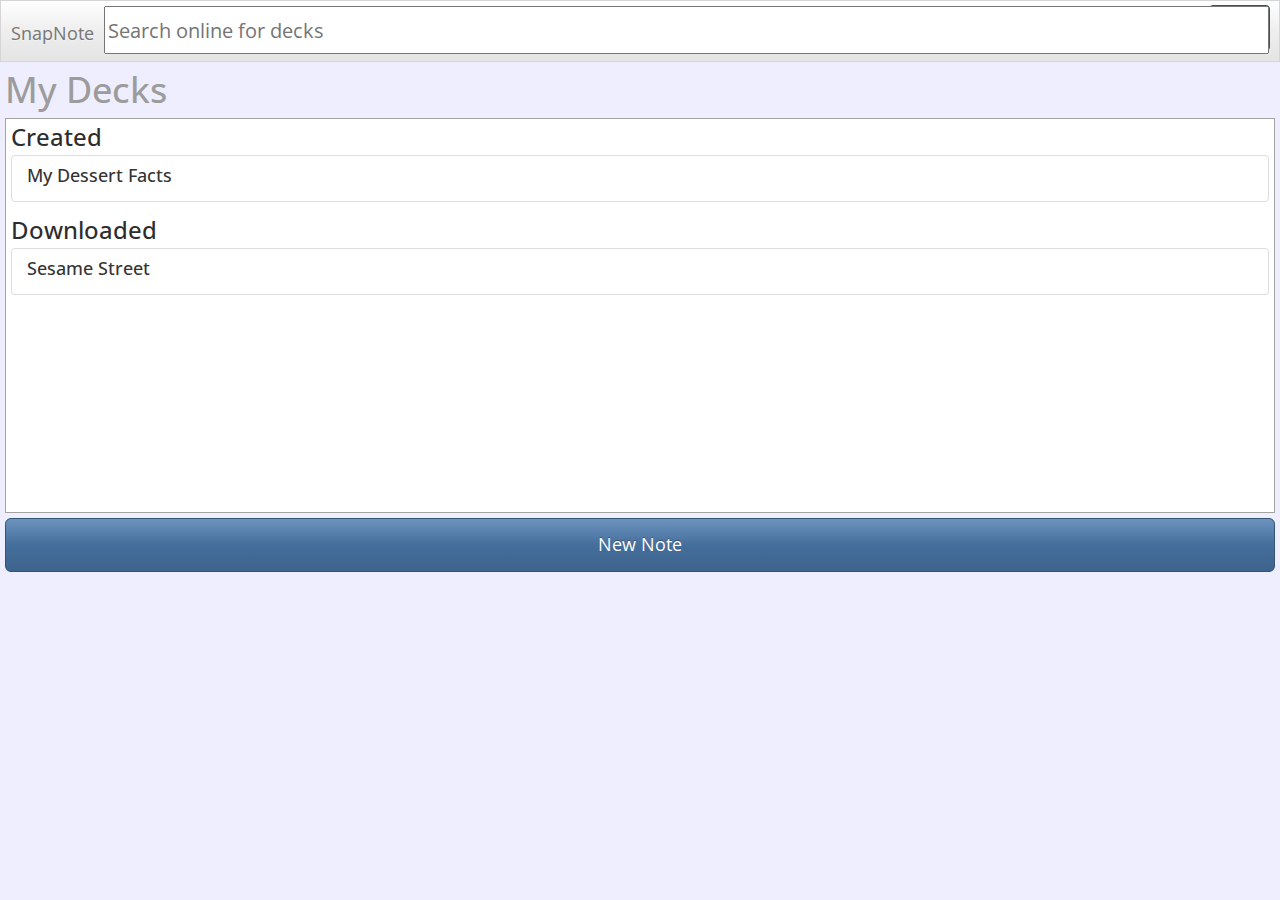
==== commit ec97fb06: "Introducing reminders (not fully functional yet)" ====
--- a/app/www/index.html
+++ b/app/www/index.html
@@ -23,7 +23,7 @@
         <meta name="format-detection" content="telephone=no" />
         <meta name="viewport" content="width=device-width, initial-scale=1.0, user-scalable=no">
         
-        <link rel="stylesheet" type="text/css" href="css/bootswatch.yeti.min.css">
+        <link rel="stylesheet" type="text/css" href="css/spacelab.bootstrap.min.css">
         <link rel="stylesheet" type="text/css" href="css/views.css">
      
         <script src="js/vendor/angular.js"></script>
@@ -36,9 +36,10 @@
         <script type="text/javascript" src="js/snapnote.js"></script>
         <script type="text/javascript" src="js/deck-list.js"></script>
         <script type="text/javascript" src="js/create-note.js"></script>
+        <script type="text/javascript" src="js/deck.js"></script>
         <script type="text/javascript" src="js/study.js"></script>
-        <script type="text/javascript" src="js/choose-image.js"></script>
-        <script type="text/javascript" src="js/camera.js"></script>
+        <script type="text/javascript" src="js/blur.js"></script>
+        <script type="text/javascript" src="js/reminder.js"></script>
        
         <title>SnapNote</title>
         
--- a/app/www/css/views.css
+++ b/app/www/css/views.css
@@ -7,79 +7,133 @@
 .modal {
     overflow: hidden;
 }
+.navbar-header {
+    text-align: center;
+}
+.navbar-header .btn {
+    padding: 14px 18px;
+    background-color: #333;
+    color: #fff;
+    border-color: #333;
+    border-style:none;
+}
+.navbar-header .btn.dropdown-toggle {
+    float: right;
+    padding: 14px 18px;
+}
+.navbar-header .btn:hover,
+.navbar-header .btn:active,
+.navbar-header .btn.active {
+    color: #fff;
+    background-color: #39b3d7;
+    border-color: #269abc;
+}
+.navbar-default .dropdown-menu>li>a:hover, 
+.navbar-default .dropdown-menu>.active>a, 
+.navbar-default .dropdown-menu>.active>a:hover {
+    color: #fff;
+    background-color: #39b3d7;
+    border-color: #269abc;
+}
+.navbar-header .btn-nav-left {
+    float:left;
+    margin: 4px 0 4px 4px;
+}
+.navbar-header .btn-nav-right {
+    float:right;
+    margin: 4px 4px 4px 0px;
+}
+.navbar-brand {
+    height: 60px;
+    line-height: 34px;
+}
+.navbar-brand.centered {
+    padding: 12px 0px;
+    display: inline-block;
+    float:center;
+}
+
 
 /*
  * Styles for the deck-list view
  */
-div#deck-list-view {
+ div#deck-list-view {
     z-index: 1;
-    width: 100%;          /* Nexus 4 Width: 384px; */
-    height: 100%;         /* Nexus 4 Height: 592px; */
+    width: 100%;
+    height: 100%;
     padding: 5px;
 }
+/* Navbar with searchbox and back button */
  div#deck-list-view .navbar-brand {
-    padding-left: 8px;
+    padding-left: 10px;
+    padding-right: 10px;
 }
+span.search-container {
+    display: block; 
+    overflow: hidden; 
+    padding: 0 10px 0 0;
+}
+input.search {
+    position: relative;
+    z-index: 2;
+    width: 100%;
+    height: 48px;
+    margin: 5px 0px;
+    font-size: 20px;
+    transition: width 0.5s;
+    -webkit-transition: width 0.5s;
+}
+button#search-back-btn {
+    position: fixed;
+    z-index: 1;
+    top: 5px;
+    right: 10px;
+    padding: 12px 14px;
+}
+/* Content shown when not searching for decks. */
 div#main-content {
-    z-index: 2;
     position: relative;
-    top: 50px;
+    top: 60px;
     transition: top 1s;
     -webkit-transition: top 1s;
 }
+div#main-content h1 {
+    color: rgb(156, 156, 156);
+    margin: 5px 0 8px 0;
+}
+/* List of Decks Owned by User */
 div#deck-list {
     width: 100%;
-    margin-bottom: 5px;
+    height: 395px;
+    overflow-y: auto;
+    border: solid #A3A3A3 1px;
+    background-color: white;
+    padding: 5px;
+    margin: 0 0 5px 0;
+    transition: top 1s;
+    -webkit-transition: top 1s; /* Safari */  
+    
 }
-#deck-list-header {
+div#deck-list h3#created {
     margin-top: 0px;
     margin-bottom: 5px;
 }
-div#deck-list-content {
-    height: 425px;
-    overflow-y: auto;
-    background-color: white;
-    border: solid #A3A3A3 1px;
-    padding: 5px;
-    transition: top 1s;
-    -webkit-transition: top 1s; /* Safari */  
-}
-div#deck-list-content h3#created {
-    margin-top: 0px;
-    margin-bottom: 5px;
-}
-div#deck-list-content h3#downloaded {
+div#deck-list h3#downloaded {
     margin-top: 15px;
     margin-bottom: 5px;
 }
-input#deck-search {
-    z-index: 2;
-    position: fixed;
-    left: 100px;
-    top: 5px;
-    width: 280px;
-    height: 40px;
-    padding-left: 5px;
-    padding-top: 5px;
-    margin-bottom: 5px;
-    font-size: 18px;
-    transition: width 0.5s;
-    -webkit-transition: width 0.5s;
-}
+/* New Note Button */
 button#new-note {
     position: relative;
 }
-button#deck-search-back {
-    position: absolute;
-    top: 6px;
-    right: 6px;
-}
+/* Search Results */
 #search-results {
     position: relative;
-    top: 55px;
+    top: 60px;
     width: 100%;
-    height: 482px;
+    height: 515px;
     padding: 5px;
+    margin: 0px;
     overflow: hidden;
     display: none;
 }
@@ -101,4 +155,4 @@
     height: 30px;
     background-image: url('../img/download-icon.png');
     background-size: 30px 30px;
-}
+}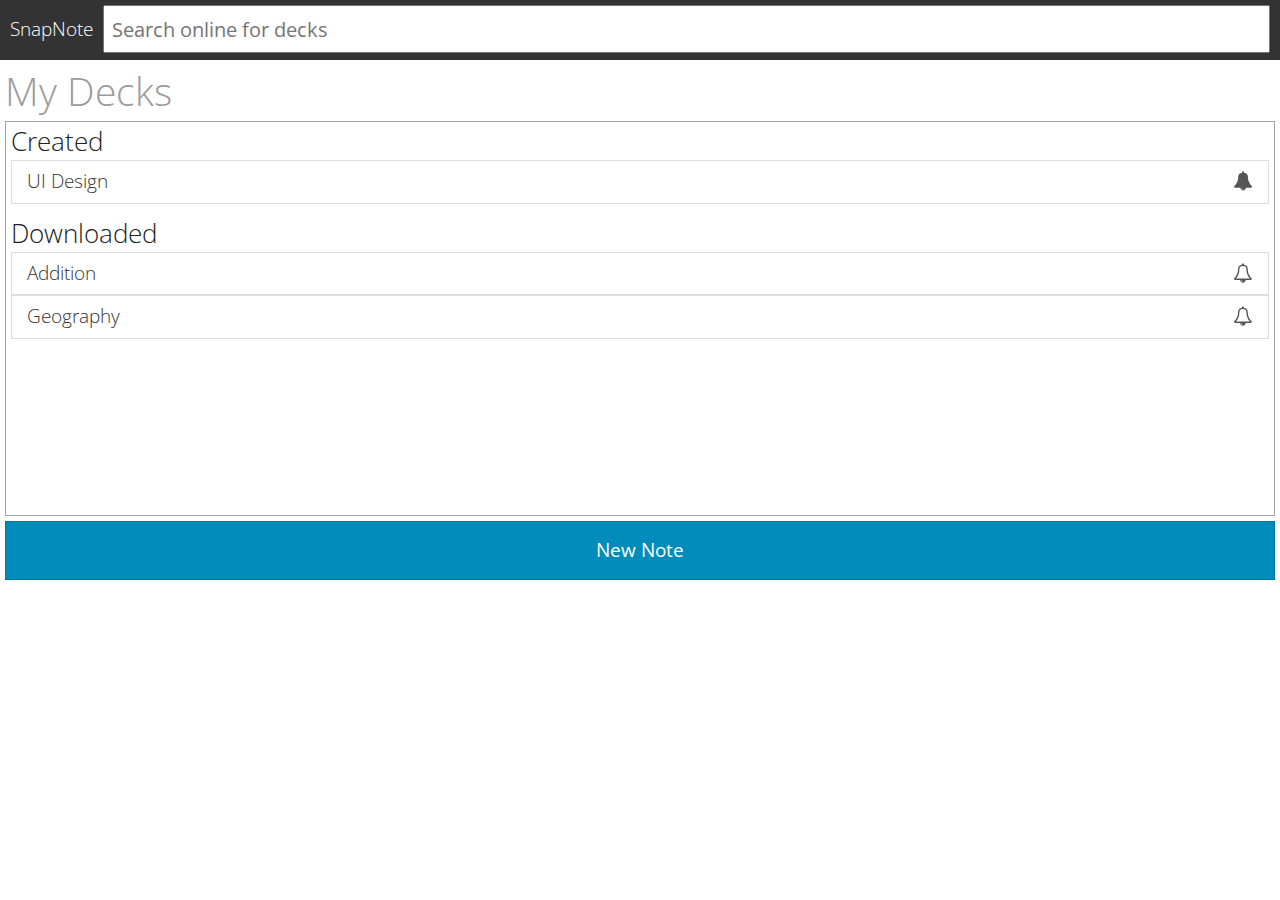
==== commit 9f7f995e: "Functional Reminders" ====
--- a/app/www/index.html
+++ b/app/www/index.html
@@ -22,23 +22,25 @@
         <meta charset="utf-8" />
         <meta name="format-detection" content="telephone=no" />
         <meta name="viewport" content="width=device-width, initial-scale=1.0, user-scalable=no">
-        
-        <link rel="stylesheet" type="text/css" href="css/spacelab.bootstrap.min.css">
+
+        <link rel="stylesheet" type="text/css" href="css/bootswatch.yeti.min.css">
+        <link rel="stylesheet" type="text/css" href="css/bootstrap-timepicker.css">
         <link rel="stylesheet" type="text/css" href="css/views.css">
      
         <script src="js/vendor/angular.js"></script>
         <script src="js/vendor/angular-route.js"></script>
         <script src="js/vendor/jquery-2.0.3.min.js"></script>
         <script src="js/vendor/bootstrap.js"></script>
+        <script src="js/vendor/bootstrap-timepicker.min.js"></script>
         
         <script type="text/javascript" src="phonegap.js"></script>
         
         <script type="text/javascript" src="js/snapnote.js"></script>
         <script type="text/javascript" src="js/deck-list.js"></script>
         <script type="text/javascript" src="js/create-note.js"></script>
-        <script type="text/javascript" src="js/deck.js"></script>
         <script type="text/javascript" src="js/study.js"></script>
-        <script type="text/javascript" src="js/blur.js"></script>
+        <script type="text/javascript" src="js/choose-image.js"></script>
+        <script type="text/javascript" src="js/camera.js"></script>
         <script type="text/javascript" src="js/reminder.js"></script>
        
         <title>SnapNote</title>
--- a/app/www/css/bootswatch.yeti.min.css
+++ b/app/www/css/bootswatch.yeti.min.css
@@ -0,0 +1,5818 @@
+@import url("http://fonts.googleapis.com/css?family=Open+Sans:300italic,400italic,700italic,400,300,700");
+
+/*! normalize.css v2.1.3 | MIT License | git.io/normalize */
+article, aside, details, figcaption, figure, footer, header, hgroup, main, nav, section, summary {
+    display:block
+}
+audio, canvas, video {
+    display:inline-block
+}
+audio:not([controls]) {
+    display:none;
+    height:0
+}
+[hidden], template {
+    display:none
+}
+html {
+    font-family:sans-serif;
+    -webkit-text-size-adjust:100%;
+    -ms-text-size-adjust:100%
+}
+body {
+    margin:0
+}
+a {
+    background:transparent
+}
+a:focus {
+    outline:thin dotted
+}
+a:active, a:hover {
+    outline:0
+}
+h1 {
+    margin:.67em 0;
+    font-size:2em
+}
+abbr[title] {
+    border-bottom:1px dotted
+}
+b, strong {
+    font-weight:bold
+}
+dfn {
+    font-style:italic
+}
+hr {
+    height:0;
+    -moz-box-sizing:content-box;
+    box-sizing:content-box
+}
+mark {
+    color:#000;
+    background:#ff0
+}
+code, kbd, pre, samp {
+    font-family:monospace, serif;
+    font-size:1em
+}
+pre {
+    white-space:pre-wrap
+}
+q {
+    quotes:"\201C""\201D""\2018""\2019"
+}
+small {
+    font-size:80%
+}
+sub, sup {
+    position:relative;
+    font-size:75%;
+    line-height:0;
+    vertical-align:baseline
+}
+sup {
+    top:-0.5em
+}
+sub {
+    bottom:-0.25em
+}
+img {
+    border:0
+}
+svg:not(:root) {
+    overflow:hidden
+}
+figure {
+    margin:0
+}
+fieldset {
+    padding:.35em .625em .75em;
+    margin:0 2px;
+    border:1px solid #c0c0c0
+}
+legend {
+    padding:0;
+    border:0
+}
+button, input, select, textarea {
+    margin:0;
+    font-family:inherit;
+    font-size:100%
+}
+button, input {
+    line-height:normal
+}
+button, select {
+    text-transform:none
+}
+button, html input[type="button"], input[type="reset"], input[type="submit"] {
+    cursor:pointer;
+    -webkit-appearance:button
+}
+button[disabled], html input[disabled] {
+    cursor:default
+}
+input[type="checkbox"], input[type="radio"] {
+    padding:0;
+    box-sizing:border-box
+}
+input[type="search"] {
+    -webkit-box-sizing:content-box;
+    -moz-box-sizing:content-box;
+    box-sizing:content-box;
+    -webkit-appearance:textfield
+}
+input[type="search"]::-webkit-search-cancel-button, input[type="search"]::-webkit-search-decoration {
+    -webkit-appearance:none
+}
+button::-moz-focus-inner, input::-moz-focus-inner {
+    padding:0;
+    border:0
+}
+textarea {
+    overflow:auto;
+    vertical-align:top
+}
+table {
+    border-collapse:collapse;
+    border-spacing:0
+}
+@media print {
+    * {
+        color:#000!important;
+        text-shadow:none!important;
+        background:transparent!important;
+        box-shadow:none!important
+    }
+    a, a:visited {
+        text-decoration:underline
+    }
+    a[href]:after {
+        content:" (" attr(href)")"
+    }
+    abbr[title]:after {
+        content:" (" attr(title)")"
+    }
+    a[href^="javascript:"]:after, a[href^="#"]:after {
+        content:""
+    }
+    pre, blockquote {
+        border:1px solid #999;
+        page-break-inside:avoid
+    }
+    thead {
+        display:table-header-group
+    }
+    tr, img {
+        page-break-inside:avoid
+    }
+    img {
+        max-width:100%!important
+    }
+    @page {
+        margin:2cm .5cm
+    }
+    p, h2, h3 {
+        orphans:3;
+        widows:3
+    }
+    h2, h3 {
+        page-break-after:avoid
+    }
+    select {
+        background:#fff!important
+    }
+    .navbar {
+        display:none
+    }
+    .table td, .table th {
+        background-color:#fff!important
+    }
+    .btn>.caret, .dropup>.btn>.caret {
+        border-top-color:#000!important
+    }
+    .label {
+        border:1px solid #000
+    }
+    .table {
+        border-collapse:collapse!important
+    }
+    .table-bordered th, .table-bordered td {
+        border:1px solid #ddd!important
+    }
+}
+*, *:before, *:after {
+    -webkit-box-sizing:border-box;
+    -moz-box-sizing:border-box;
+    box-sizing:border-box
+}
+html {
+    font-size:62.5%;
+    -webkit-tap-highlight-color:rgba(0, 0, 0, 0)
+}
+body {
+    font-family:"Open Sans", "Helvetica Neue", Helvetica, Arial, sans-serif;
+    font-size:15px;
+    line-height:1.428571429;
+    color:#222;
+    background-color:#fff
+}
+input, button, select, textarea {
+    font-family:inherit;
+    font-size:inherit;
+    line-height:inherit
+}
+a {
+    color:#008cba;
+    text-decoration:none
+}
+a:hover, a:focus {
+    color:#00526e;
+    text-decoration:underline
+}
+a:focus {
+    outline:thin dotted;
+    outline:5px auto -webkit-focus-ring-color;
+    outline-offset:-2px
+}
+img {
+    vertical-align:middle
+}
+.img-responsive {
+    display:block;
+    height:auto;
+    max-width:100%
+}
+.img-rounded {
+    border-radius:0
+}
+.img-thumbnail {
+    display:inline-block;
+    height:auto;
+    max-width:100%;
+    padding:4px;
+    line-height:1.428571429;
+    background-color:#fff;
+    border:1px solid #ddd;
+    border-radius:0;
+    -webkit-transition:all .2s ease-in-out;
+    transition:all .2s ease-in-out
+}
+.img-circle {
+    border-radius:50%
+}
+hr {
+    margin-top:21px;
+    margin-bottom:21px;
+    border:0;
+    border-top:1px solid #ddd
+}
+.sr-only {
+    position:absolute;
+    width:1px;
+    height:1px;
+    padding:0;
+    margin:-1px;
+    overflow:hidden;
+    clip:rect(0, 0, 0, 0);
+    border:0
+}
+h1, h2, h3, h4, h5, h6, .h1, .h2, .h3, .h4, .h5, .h6 {
+    font-family:"Open Sans", "Helvetica Neue", Helvetica, Arial, sans-serif;
+    font-weight:300;
+    line-height:1.1;
+    color:inherit
+}
+h1 small, h2 small, h3 small, h4 small, h5 small, h6 small, .h1 small, .h2 small, .h3 small, .h4 small, .h5 small, .h6 small, h1 .small, h2 .small, h3 .small, h4 .small, h5 .small, h6 .small, .h1 .small, .h2 .small, .h3 .small, .h4 .small, .h5 .small, .h6 .small {
+    font-weight:normal;
+    line-height:1;
+    color:#999
+}
+h1, h2, h3 {
+    margin-top:21px;
+    margin-bottom:10.5px
+}
+h1 small, h2 small, h3 small, h1 .small, h2 .small, h3 .small {
+    font-size:65%
+}
+h4, h5, h6 {
+    margin-top:10.5px;
+    margin-bottom:10.5px
+}
+h4 small, h5 small, h6 small, h4 .small, h5 .small, h6 .small {
+    font-size:75%
+}
+h1, .h1 {
+    font-size:39px
+}
+h2, .h2 {
+    font-size:32px
+}
+h3, .h3 {
+    font-size:26px
+}
+h4, .h4 {
+    font-size:19px
+}
+h5, .h5 {
+    font-size:15px
+}
+h6, .h6 {
+    font-size:13px
+}
+p {
+    margin:0 0 10.5px
+}
+.lead {
+    margin-bottom:21px;
+    font-size:17px;
+    font-weight:200;
+    line-height:1.4
+}
+@media(min-width:768px) {
+    .lead {
+        font-size:22.5px
+    }
+}
+small, .small {
+    font-size:85%
+}
+cite {
+    font-style:normal
+}
+.text-muted {
+    color:#999
+}
+.text-primary {
+    color:#008cba
+}
+.text-primary:hover {
+    color:#006687
+}
+.text-warning {
+    color:#e99002
+}
+.text-warning:hover {
+    color:#b67102
+}
+.text-danger {
+    color:#f04124
+}
+.text-danger:hover {
+    color:#d32a0e
+}
+.text-success {
+    color:#43ac6a
+}
+.text-success:hover {
+    color:#358753
+}
+.text-info {
+    color:#5bc0de
+}
+.text-info:hover {
+    color:#31b0d5
+}
+.text-left {
+    text-align:left
+}
+.text-right {
+    text-align:right
+}
+.text-center {
+    text-align:center
+}
+.page-header {
+    padding-bottom:9.5px;
+    margin:42px 0 21px;
+    border-bottom:1px solid #ddd
+}
+ul, ol {
+    margin-top:0;
+    margin-bottom:10.5px
+}
+ul ul, ol ul, ul ol, ol ol {
+    margin-bottom:0
+}
+.list-unstyled {
+    padding-left:0;
+    list-style:none
+}
+.list-inline {
+    padding-left:0;
+    list-style:none
+}
+.list-inline>li {
+    display:inline-block;
+    padding-right:5px;
+    padding-left:5px
+}
+.list-inline>li:first-child {
+    padding-left:0
+}
+dl {
+    margin-top:0;
+    margin-bottom:21px
+}
+dt, dd {
+    line-height:1.428571429
+}
+dt {
+    font-weight:bold
+}
+dd {
+    margin-left:0
+}
+@media(min-width:768px) {
+    .dl-horizontal dt {
+        float:left;
+        width:160px;
+        overflow:hidden;
+        clear:left;
+        text-align:right;
+        text-overflow:ellipsis;
+        white-space:nowrap
+    }
+    .dl-horizontal dd {
+        margin-left:180px
+    }
+    .dl-horizontal dd:before, .dl-horizontal dd:after {
+        display:table;
+        content:" "
+    }
+    .dl-horizontal dd:after {
+        clear:both
+    }
+    .dl-horizontal dd:before, .dl-horizontal dd:after {
+        display:table;
+        content:" "
+    }
+    .dl-horizontal dd:after {
+        clear:both
+    }
+    .dl-horizontal dd:before, .dl-horizontal dd:after {
+        display:table;
+        content:" "
+    }
+    .dl-horizontal dd:after {
+        clear:both
+    }
+    .dl-horizontal dd:before, .dl-horizontal dd:after {
+        display:table;
+        content:" "
+    }
+    .dl-horizontal dd:after {
+        clear:both
+    }
+    .dl-horizontal dd:before, .dl-horizontal dd:after {
+        display:table;
+        content:" "
+    }
+    .dl-horizontal dd:after {
+        clear:both
+    }
+}
+abbr[title], abbr[data-original-title] {
+    cursor:help;
+    border-bottom:1px dotted #999
+}
+.initialism {
+    font-size:90%;
+    text-transform:uppercase
+}
+blockquote {
+    padding:10.5px 21px;
+    margin:0 0 21px;
+    border-left:5px solid #ddd
+}
+blockquote p {
+    font-size:18.75px;
+    font-weight:300;
+    line-height:1.25
+}
+blockquote p:last-child {
+    margin-bottom:0
+}
+blockquote small, blockquote .small {
+    display:block;
+    line-height:1.428571429;
+    color:#6f6f6f
+}
+blockquote small:before, blockquote .small:before {
+    content:'\2014 \00A0'
+}
+blockquote.pull-right {
+    padding-right:15px;
+    padding-left:0;
+    border-right:5px solid #ddd;
+    border-left:0
+}
+blockquote.pull-right p, blockquote.pull-right small, blockquote.pull-right .small {
+    text-align:right
+}
+blockquote.pull-right small:before, blockquote.pull-right .small:before {
+    content:''
+}
+blockquote.pull-right small:after, blockquote.pull-right .small:after {
+    content:'\00A0 \2014'
+}
+blockquote:before, blockquote:after {
+    content:""
+}
+address {
+    margin-bottom:21px;
+    font-style:normal;
+    line-height:1.428571429
+}
+code, kbd, pre, samp {
+    font-family:Monaco, Menlo, Consolas, "Courier New", monospace
+}
+code {
+    padding:2px 4px;
+    font-size:90%;
+    color:#c7254e;
+    white-space:nowrap;
+    background-color:#f9f2f4;
+    border-radius:0
+}
+pre {
+    display:block;
+    padding:10px;
+    margin:0 0 10.5px;
+    font-size:14px;
+    line-height:1.428571429;
+    color:#333;
+    word-break:break-all;
+    word-wrap:break-word;
+    background-color:#f5f5f5;
+    border:1px solid #ccc;
+    border-radius:0
+}
+pre code {
+    padding:0;
+    font-size:inherit;
+    color:inherit;
+    white-space:pre-wrap;
+    background-color:transparent;
+    border-radius:0
+}
+.pre-scrollable {
+    max-height:340px;
+    overflow-y:scroll
+}
+.container {
+    padding-right:15px;
+    padding-left:15px;
+    margin-right:auto;
+    margin-left:auto
+}
+.container:before, .container:after {
+    display:table;
+    content:" "
+}
+.container:after {
+    clear:both
+}
+.container:before, .container:after {
+    display:table;
+    content:" "
+}
+.container:after {
+    clear:both
+}
+.container:before, .container:after {
+    display:table;
+    content:" "
+}
+.container:after {
+    clear:both
+}
+.container:before, .container:after {
+    display:table;
+    content:" "
+}
+.container:after {
+    clear:both
+}
+.container:before, .container:after {
+    display:table;
+    content:" "
+}
+.container:after {
+    clear:both
+}
+@media(min-width:768px) {
+    .container {
+        width:750px
+    }
+}
+@media(min-width:992px) {
+    .container {
+        width:970px
+    }
+}
+@media(min-width:1200px) {
+    .container {
+        width:1170px
+    }
+}
+.row {
+    margin-right:-15px;
+    margin-left:-15px
+}
+.row:before, .row:after {
+    display:table;
+    content:" "
+}
+.row:after {
+    clear:both
+}
+.row:before, .row:after {
+    display:table;
+    content:" "
+}
+.row:after {
+    clear:both
+}
+.row:before, .row:after {
+    display:table;
+    content:" "
+}
+.row:after {
+    clear:both
+}
+.row:before, .row:after {
+    display:table;
+    content:" "
+}
+.row:after {
+    clear:both
+}
+.row:before, .row:after {
+    display:table;
+    content:" "
+}
+.row:after {
+    clear:both
+}
+.col-xs-1, .col-sm-1, .col-md-1, .col-lg-1, .col-xs-2, .col-sm-2, .col-md-2, .col-lg-2, .col-xs-3, .col-sm-3, .col-md-3, .col-lg-3, .col-xs-4, .col-sm-4, .col-md-4, .col-lg-4, .col-xs-5, .col-sm-5, .col-md-5, .col-lg-5, .col-xs-6, .col-sm-6, .col-md-6, .col-lg-6, .col-xs-7, .col-sm-7, .col-md-7, .col-lg-7, .col-xs-8, .col-sm-8, .col-md-8, .col-lg-8, .col-xs-9, .col-sm-9, .col-md-9, .col-lg-9, .col-xs-10, .col-sm-10, .col-md-10, .col-lg-10, .col-xs-11, .col-sm-11, .col-md-11, .col-lg-11, .col-xs-12, .col-sm-12, .col-md-12, .col-lg-12 {
+    position:relative;
+    min-height:1px;
+    padding-right:15px;
+    padding-left:15px
+}
+.col-xs-1, .col-xs-2, .col-xs-3, .col-xs-4, .col-xs-5, .col-xs-6, .col-xs-7, .col-xs-8, .col-xs-9, .col-xs-10, .col-xs-11, .col-xs-12 {
+    float:left
+}
+.col-xs-12 {
+    width:100%
+}
+.col-xs-11 {
+    width:91.66666666666666%
+}
+.col-xs-10 {
+    width:83.33333333333334%
+}
+.col-xs-9 {
+    width:75%
+}
+.col-xs-8 {
+    width:66.66666666666666%
+}
+.col-xs-7 {
+    width:58.333333333333336%
+}
+.col-xs-6 {
+    width:50%
+}
+.col-xs-5 {
+    width:41.66666666666667%
+}
+.col-xs-4 {
+    width:33.33333333333333%
+}
+.col-xs-3 {
+    width:25%
+}
+.col-xs-2 {
+    width:16.666666666666664%
+}
+.col-xs-1 {
+    width:8.333333333333332%
+}
+.col-xs-pull-12 {
+    right:100%
+}
+.col-xs-pull-11 {
+    right:91.66666666666666%
+}
+.col-xs-pull-10 {
+    right:83.33333333333334%
+}
+.col-xs-pull-9 {
+    right:75%
+}
+.col-xs-pull-8 {
+    right:66.66666666666666%
+}
+.col-xs-pull-7 {
+    right:58.333333333333336%
+}
+.col-xs-pull-6 {
+    right:50%
+}
+.col-xs-pull-5 {
+    right:41.66666666666667%
+}
+.col-xs-pull-4 {
+    right:33.33333333333333%
+}
+.col-xs-pull-3 {
+    right:25%
+}
+.col-xs-pull-2 {
+    right:16.666666666666664%
+}
+.col-xs-pull-1 {
+    right:8.333333333333332%
+}
+.col-xs-pull-0 {
+    right:0
+}
+.col-xs-push-12 {
+    left:100%
+}
+.col-xs-push-11 {
+    left:91.66666666666666%
+}
+.col-xs-push-10 {
+    left:83.33333333333334%
+}
+.col-xs-push-9 {
+    left:75%
+}
+.col-xs-push-8 {
+    left:66.66666666666666%
+}
+.col-xs-push-7 {
+    left:58.333333333333336%
+}
+.col-xs-push-6 {
+    left:50%
+}
+.col-xs-push-5 {
+    left:41.66666666666667%
+}
+.col-xs-push-4 {
+    left:33.33333333333333%
+}
+.col-xs-push-3 {
+    left:25%
+}
+.col-xs-push-2 {
+    left:16.666666666666664%
+}
+.col-xs-push-1 {
+    left:8.333333333333332%
+}
+.col-xs-push-0 {
+    left:0
+}
+.col-xs-offset-12 {
+    margin-left:100%
+}
+.col-xs-offset-11 {
+    margin-left:91.66666666666666%
+}
+.col-xs-offset-10 {
+    margin-left:83.33333333333334%
+}
+.col-xs-offset-9 {
+    margin-left:75%
+}
+.col-xs-offset-8 {
+    margin-left:66.66666666666666%
+}
+.col-xs-offset-7 {
+    margin-left:58.333333333333336%
+}
+.col-xs-offset-6 {
+    margin-left:50%
+}
+.col-xs-offset-5 {
+    margin-left:41.66666666666667%
+}
+.col-xs-offset-4 {
+    margin-left:33.33333333333333%
+}
+.col-xs-offset-3 {
+    margin-left:25%
+}
+.col-xs-offset-2 {
+    margin-left:16.666666666666664%
+}
+.col-xs-offset-1 {
+    margin-left:8.333333333333332%
+}
+.col-xs-offset-0 {
+    margin-left:0
+}
+@media(min-width:768px) {
+    .col-sm-1, .col-sm-2, .col-sm-3, .col-sm-4, .col-sm-5, .col-sm-6, .col-sm-7, .col-sm-8, .col-sm-9, .col-sm-10, .col-sm-11, .col-sm-12 {
+        float:left
+    }
+    .col-sm-12 {
+        width:100%
+    }
+    .col-sm-11 {
+        width:91.66666666666666%
+    }
+    .col-sm-10 {
+        width:83.33333333333334%
+    }
+    .col-sm-9 {
+        width:75%
+    }
+    .col-sm-8 {
+        width:66.66666666666666%
+    }
+    .col-sm-7 {
+        width:58.333333333333336%
+    }
+    .col-sm-6 {
+        width:50%
+    }
+    .col-sm-5 {
+        width:41.66666666666667%
+    }
+    .col-sm-4 {
+        width:33.33333333333333%
+    }
+    .col-sm-3 {
+        width:25%
+    }
+    .col-sm-2 {
+        width:16.666666666666664%
+    }
+    .col-sm-1 {
+        width:8.333333333333332%
+    }
+    .col-sm-pull-12 {
+        right:100%
+    }
+    .col-sm-pull-11 {
+        right:91.66666666666666%
+    }
+    .col-sm-pull-10 {
+        right:83.33333333333334%
+    }
+    .col-sm-pull-9 {
+        right:75%
+    }
+    .col-sm-pull-8 {
+        right:66.66666666666666%
+    }
+    .col-sm-pull-7 {
+        right:58.333333333333336%
+    }
+    .col-sm-pull-6 {
+        right:50%
+    }
+    .col-sm-pull-5 {
+        right:41.66666666666667%
+    }
+    .col-sm-pull-4 {
+        right:33.33333333333333%
+    }
+    .col-sm-pull-3 {
+        right:25%
+    }
+    .col-sm-pull-2 {
+        right:16.666666666666664%
+    }
+    .col-sm-pull-1 {
+        right:8.333333333333332%
+    }
+    .col-sm-pull-0 {
+        right:0
+    }
+    .col-sm-push-12 {
+        left:100%
+    }
+    .col-sm-push-11 {
+        left:91.66666666666666%
+    }
+    .col-sm-push-10 {
+        left:83.33333333333334%
+    }
+    .col-sm-push-9 {
+        left:75%
+    }
+    .col-sm-push-8 {
+        left:66.66666666666666%
+    }
+    .col-sm-push-7 {
+        left:58.333333333333336%
+    }
+    .col-sm-push-6 {
+        left:50%
+    }
+    .col-sm-push-5 {
+        left:41.66666666666667%
+    }
+    .col-sm-push-4 {
+        left:33.33333333333333%
+    }
+    .col-sm-push-3 {
+        left:25%
+    }
+    .col-sm-push-2 {
+        left:16.666666666666664%
+    }
+    .col-sm-push-1 {
+        left:8.333333333333332%
+    }
+    .col-sm-push-0 {
+        left:0
+    }
+    .col-sm-offset-12 {
+        margin-left:100%
+    }
+    .col-sm-offset-11 {
+        margin-left:91.66666666666666%
+    }
+    .col-sm-offset-10 {
+        margin-left:83.33333333333334%
+    }
+    .col-sm-offset-9 {
+        margin-left:75%
+    }
+    .col-sm-offset-8 {
+        margin-left:66.66666666666666%
+    }
+    .col-sm-offset-7 {
+        margin-left:58.333333333333336%
+    }
+    .col-sm-offset-6 {
+        margin-left:50%
+    }
+    .col-sm-offset-5 {
+        margin-left:41.66666666666667%
+    }
+    .col-sm-offset-4 {
+        margin-left:33.33333333333333%
+    }
+    .col-sm-offset-3 {
+        margin-left:25%
+    }
+    .col-sm-offset-2 {
+        margin-left:16.666666666666664%
+    }
+    .col-sm-offset-1 {
+        margin-left:8.333333333333332%
+    }
+    .col-sm-offset-0 {
+        margin-left:0
+    }
+}
+@media(min-width:992px) {
+    .col-md-1, .col-md-2, .col-md-3, .col-md-4, .col-md-5, .col-md-6, .col-md-7, .col-md-8, .col-md-9, .col-md-10, .col-md-11, .col-md-12 {
+        float:left
+    }
+    .col-md-12 {
+        width:100%
+    }
+    .col-md-11 {
+        width:91.66666666666666%
+    }
+    .col-md-10 {
+        width:83.33333333333334%
+    }
+    .col-md-9 {
+        width:75%
+    }
+    .col-md-8 {
+        width:66.66666666666666%
+    }
+    .col-md-7 {
+        width:58.333333333333336%
+    }
+    .col-md-6 {
+        width:50%
+    }
+    .col-md-5 {
+        width:41.66666666666667%
+    }
+    .col-md-4 {
+        width:33.33333333333333%
+    }
+    .col-md-3 {
+        width:25%
+    }
+    .col-md-2 {
+        width:16.666666666666664%
+    }
+    .col-md-1 {
+        width:8.333333333333332%
+    }
+    .col-md-pull-12 {
+        right:100%
+    }
+    .col-md-pull-11 {
+        right:91.66666666666666%
+    }
+    .col-md-pull-10 {
+        right:83.33333333333334%
+    }
+    .col-md-pull-9 {
+        right:75%
+    }
+    .col-md-pull-8 {
+        right:66.66666666666666%
+    }
+    .col-md-pull-7 {
+        right:58.333333333333336%
+    }
+    .col-md-pull-6 {
+        right:50%
+    }
+    .col-md-pull-5 {
+        right:41.66666666666667%
+    }
+    .col-md-pull-4 {
+        right:33.33333333333333%
+    }
+    .col-md-pull-3 {
+        right:25%
+    }
+    .col-md-pull-2 {
+        right:16.666666666666664%
+    }
+    .col-md-pull-1 {
+        right:8.333333333333332%
+    }
+    .col-md-pull-0 {
+        right:0
+    }
+    .col-md-push-12 {
+        left:100%
+    }
+    .col-md-push-11 {
+        left:91.66666666666666%
+    }
+    .col-md-push-10 {
+        left:83.33333333333334%
+    }
+    .col-md-push-9 {
+        left:75%
+    }
+    .col-md-push-8 {
+        left:66.66666666666666%
+    }
+    .col-md-push-7 {
+        left:58.333333333333336%
+    }
+    .col-md-push-6 {
+        left:50%
+    }
+    .col-md-push-5 {
+        left:41.66666666666667%
+    }
+    .col-md-push-4 {
+        left:33.33333333333333%
+    }
+    .col-md-push-3 {
+        left:25%
+    }
+    .col-md-push-2 {
+        left:16.666666666666664%
+    }
+    .col-md-push-1 {
+        left:8.333333333333332%
+    }
+    .col-md-push-0 {
+        left:0
+    }
+    .col-md-offset-12 {
+        margin-left:100%
+    }
+    .col-md-offset-11 {
+        margin-left:91.66666666666666%
+    }
+    .col-md-offset-10 {
+        margin-left:83.33333333333334%
+    }
+    .col-md-offset-9 {
+        margin-left:75%
+    }
+    .col-md-offset-8 {
+        margin-left:66.66666666666666%
+    }
+    .col-md-offset-7 {
+        margin-left:58.333333333333336%
+    }
+    .col-md-offset-6 {
+        margin-left:50%
+    }
+    .col-md-offset-5 {
+        margin-left:41.66666666666667%
+    }
+    .col-md-offset-4 {
+        margin-left:33.33333333333333%
+    }
+    .col-md-offset-3 {
+        margin-left:25%
+    }
+    .col-md-offset-2 {
+        margin-left:16.666666666666664%
+    }
+    .col-md-offset-1 {
+        margin-left:8.333333333333332%
+    }
+    .col-md-offset-0 {
+        margin-left:0
+    }
+}
+@media(min-width:1200px) {
+    .col-lg-1, .col-lg-2, .col-lg-3, .col-lg-4, .col-lg-5, .col-lg-6, .col-lg-7, .col-lg-8, .col-lg-9, .col-lg-10, .col-lg-11, .col-lg-12 {
+        float:left
+    }
+    .col-lg-12 {
+        width:100%
+    }
+    .col-lg-11 {
+        width:91.66666666666666%
+    }
+    .col-lg-10 {
+        width:83.33333333333334%
+    }
+    .col-lg-9 {
+        width:75%
+    }
+    .col-lg-8 {
+        width:66.66666666666666%
+    }
+    .col-lg-7 {
+        width:58.333333333333336%
+    }
+    .col-lg-6 {
+        width:50%
+    }
+    .col-lg-5 {
+        width:41.66666666666667%
+    }
+    .col-lg-4 {
+        width:33.33333333333333%
+    }
+    .col-lg-3 {
+        width:25%
+    }
+    .col-lg-2 {
+        width:16.666666666666664%
+    }
+    .col-lg-1 {
+        width:8.333333333333332%
+    }
+    .col-lg-pull-12 {
+        right:100%
+    }
+    .col-lg-pull-11 {
+        right:91.66666666666666%
+    }
+    .col-lg-pull-10 {
+        right:83.33333333333334%
+    }
+    .col-lg-pull-9 {
+        right:75%
+    }
+    .col-lg-pull-8 {
+        right:66.66666666666666%
+    }
+    .col-lg-pull-7 {
+        right:58.333333333333336%
+    }
+    .col-lg-pull-6 {
+        right:50%
+    }
+    .col-lg-pull-5 {
+        right:41.66666666666667%
+    }
+    .col-lg-pull-4 {
+        right:33.33333333333333%
+    }
+    .col-lg-pull-3 {
+        right:25%
+    }
+    .col-lg-pull-2 {
+        right:16.666666666666664%
+    }
+    .col-lg-pull-1 {
+        right:8.333333333333332%
+    }
+    .col-lg-pull-0 {
+        right:0
+    }
+    .col-lg-push-12 {
+        left:100%
+    }
+    .col-lg-push-11 {
+        left:91.66666666666666%
+    }
+    .col-lg-push-10 {
+        left:83.33333333333334%
+    }
+    .col-lg-push-9 {
+        left:75%
+    }
+    .col-lg-push-8 {
+        left:66.66666666666666%
+    }
+    .col-lg-push-7 {
+        left:58.333333333333336%
+    }
+    .col-lg-push-6 {
+        left:50%
+    }
+    .col-lg-push-5 {
+        left:41.66666666666667%
+    }
+    .col-lg-push-4 {
+        left:33.33333333333333%
+    }
+    .col-lg-push-3 {
+        left:25%
+    }
+    .col-lg-push-2 {
+        left:16.666666666666664%
+    }
+    .col-lg-push-1 {
+        left:8.333333333333332%
+    }
+    .col-lg-push-0 {
+        left:0
+    }
+    .col-lg-offset-12 {
+        margin-left:100%
+    }
+    .col-lg-offset-11 {
+        margin-left:91.66666666666666%
+    }
+    .col-lg-offset-10 {
+        margin-left:83.33333333333334%
+    }
+    .col-lg-offset-9 {
+        margin-left:75%
+    }
+    .col-lg-offset-8 {
+        margin-left:66.66666666666666%
+    }
+    .col-lg-offset-7 {
+        margin-left:58.333333333333336%
+    }
+    .col-lg-offset-6 {
+        margin-left:50%
+    }
+    .col-lg-offset-5 {
+        margin-left:41.66666666666667%
+    }
+    .col-lg-offset-4 {
+        margin-left:33.33333333333333%
+    }
+    .col-lg-offset-3 {
+        margin-left:25%
+    }
+    .col-lg-offset-2 {
+        margin-left:16.666666666666664%
+    }
+    .col-lg-offset-1 {
+        margin-left:8.333333333333332%
+    }
+    .col-lg-offset-0 {
+        margin-left:0
+    }
+}
+table {
+    max-width:100%;
+    background-color:transparent
+}
+th {
+    text-align:left
+}
+.table {
+    width:100%;
+    margin-bottom:21px
+}
+.table>thead>tr>th, .table>tbody>tr>th, .table>tfoot>tr>th, .table>thead>tr>td, .table>tbody>tr>td, .table>tfoot>tr>td {
+    padding:8px;
+    line-height:1.428571429;
+    vertical-align:top;
+    border-top:1px solid #ddd
+}
+.table>thead>tr>th {
+    vertical-align:bottom;
+    border-bottom:2px solid #ddd
+}
+.table>caption+thead>tr:first-child>th, .table>colgroup+thead>tr:first-child>th, .table>thead:first-child>tr:first-child>th, .table>caption+thead>tr:first-child>td, .table>colgroup+thead>tr:first-child>td, .table>thead:first-child>tr:first-child>td {
+    border-top:0
+}
+.table>tbody+tbody {
+    border-top:2px solid #ddd
+}
+.table .table {
+    background-color:#fff
+}
+.table-condensed>thead>tr>th, .table-condensed>tbody>tr>th, .table-condensed>tfoot>tr>th, .table-condensed>thead>tr>td, .table-condensed>tbody>tr>td, .table-condensed>tfoot>tr>td {
+    padding:5px
+}
+.table-bordered {
+    border:1px solid #ddd
+}
+.table-bordered>thead>tr>th, .table-bordered>tbody>tr>th, .table-bordered>tfoot>tr>th, .table-bordered>thead>tr>td, .table-bordered>tbody>tr>td, .table-bordered>tfoot>tr>td {
+    border:1px solid #ddd
+}
+.table-bordered>thead>tr>th, .table-bordered>thead>tr>td {
+    border-bottom-width:2px
+}
+.table-striped>tbody>tr:nth-child(odd)>td, .table-striped>tbody>tr:nth-child(odd)>th {
+    background-color:#f9f9f9
+}
+.table-hover>tbody>tr:hover>td, .table-hover>tbody>tr:hover>th {
+    background-color:#f5f5f5
+}
+table col[class*="col-"] {
+    position:static;
+    display:table-column;
+    float:none
+}
+table td[class*="col-"], table th[class*="col-"] {
+    display:table-cell;
+    float:none
+}
+.table>thead>tr>.active, .table>tbody>tr>.active, .table>tfoot>tr>.active, .table>thead>.active>td, .table>tbody>.active>td, .table>tfoot>.active>td, .table>thead>.active>th, .table>tbody>.active>th, .table>tfoot>.active>th {
+    background-color:#f5f5f5
+}
+.table-hover>tbody>tr>.active:hover, .table-hover>tbody>.active:hover>td, .table-hover>tbody>.active:hover>th {
+    background-color:#e8e8e8
+}
+.table>thead>tr>.success, .table>tbody>tr>.success, .table>tfoot>tr>.success, .table>thead>.success>td, .table>tbody>.success>td, .table>tfoot>.success>td, .table>thead>.success>th, .table>tbody>.success>th, .table>tfoot>.success>th {
+    background-color:#dff0d8
+}
+.table-hover>tbody>tr>.success:hover, .table-hover>tbody>.success:hover>td, .table-hover>tbody>.success:hover>th {
+    background-color:#d0e9c6
+}
+.table>thead>tr>.danger, .table>tbody>tr>.danger, .table>tfoot>tr>.danger, .table>thead>.danger>td, .table>tbody>.danger>td, .table>tfoot>.danger>td, .table>thead>.danger>th, .table>tbody>.danger>th, .table>tfoot>.danger>th {
+    background-color:#f2dede
+}
+.table-hover>tbody>tr>.danger:hover, .table-hover>tbody>.danger:hover>td, .table-hover>tbody>.danger:hover>th {
+    background-color:#ebcccc
+}
+.table>thead>tr>.warning, .table>tbody>tr>.warning, .table>tfoot>tr>.warning, .table>thead>.warning>td, .table>tbody>.warning>td, .table>tfoot>.warning>td, .table>thead>.warning>th, .table>tbody>.warning>th, .table>tfoot>.warning>th {
+    background-color:#fcf8e3
+}
+.table-hover>tbody>tr>.warning:hover, .table-hover>tbody>.warning:hover>td, .table-hover>tbody>.warning:hover>th {
+    background-color:#faf2cc
+}
+@media(max-width:767px) {
+    .table-responsive {
+        width:100%;
+        margin-bottom:15.75px;
+        overflow-x:scroll;
+        overflow-y:hidden;
+        border:1px solid #ddd;
+        -ms-overflow-style:-ms-autohiding-scrollbar;
+        -webkit-overflow-scrolling:touch
+    }
+    .table-responsive>.table {
+        margin-bottom:0
+    }
+    .table-responsive>.table>thead>tr>th, .table-responsive>.table>tbody>tr>th, .table-responsive>.table>tfoot>tr>th, .table-responsive>.table>thead>tr>td, .table-responsive>.table>tbody>tr>td, .table-responsive>.table>tfoot>tr>td {
+        white-space:nowrap
+    }
+    .table-responsive>.table-bordered {
+        border:0
+    }
+    .table-responsive>.table-bordered>thead>tr>th:first-child, .table-responsive>.table-bordered>tbody>tr>th:first-child, .table-responsive>.table-bordered>tfoot>tr>th:first-child, .table-responsive>.table-bordered>thead>tr>td:first-child, .table-responsive>.table-bordered>tbody>tr>td:first-child, .table-responsive>.table-bordered>tfoot>tr>td:first-child {
+        border-left:0
+    }
+    .table-responsive>.table-bordered>thead>tr>th:last-child, .table-responsive>.table-bordered>tbody>tr>th:last-child, .table-responsive>.table-bordered>tfoot>tr>th:last-child, .table-responsive>.table-bordered>thead>tr>td:last-child, .table-responsive>.table-bordered>tbody>tr>td:last-child, .table-responsive>.table-bordered>tfoot>tr>td:last-child {
+        border-right:0
+    }
+    .table-responsive>.table-bordered>tbody>tr:last-child>th, .table-responsive>.table-bordered>tfoot>tr:last-child>th, .table-responsive>.table-bordered>tbody>tr:last-child>td, .table-responsive>.table-bordered>tfoot>tr:last-child>td {
+        border-bottom:0
+    }
+}
+fieldset {
+    padding:0;
+    margin:0;
+    border:0
+}
+legend {
+    display:block;
+    width:100%;
+    padding:0;
+    margin-bottom:21px;
+    font-size:22.5px;
+    line-height:inherit;
+    color:#333;
+    border:0;
+    border-bottom:1px solid #e5e5e5
+}
+label {
+    display:inline-block;
+    margin-bottom:5px;
+    font-weight:bold
+}
+input[type="search"] {
+    -webkit-box-sizing:border-box;
+    -moz-box-sizing:border-box;
+    box-sizing:border-box
+}
+input[type="radio"], input[type="checkbox"] {
+    margin:4px 0 0;
+    margin-top:1px \9;
+    line-height:normal
+}
+input[type="file"] {
+    display:block
+}
+select[multiple], select[size] {
+    height:auto
+}
+select optgroup {
+    font-family:inherit;
+    font-size:inherit;
+    font-style:inherit
+}
+input[type="file"]:focus, input[type="radio"]:focus, input[type="checkbox"]:focus {
+    outline:thin dotted;
+    outline:5px auto -webkit-focus-ring-color;
+    outline-offset:-2px
+}
+input[type="number"]::-webkit-outer-spin-button, input[type="number"]::-webkit-inner-spin-button {
+    height:auto
+}
+output {
+    display:block;
+    padding-top:7px;
+    font-size:15px;
+    line-height:1.428571429;
+    color:#6f6f6f;
+    vertical-align:middle
+}
+.form-control {
+    display:block;
+    width:100%;
+    height:35px;
+    padding:6px 12px;
+    font-size:15px;
+    line-height:1.428571429;
+    color:#6f6f6f;
+    vertical-align:middle;
+    background-color:#fff;
+    background-image:none;
+    border:1px solid #ccc;
+    border-radius:0;
+    -webkit-box-shadow:inset 0 1px 1px rgba(0, 0, 0, 0.075);
+    box-shadow:inset 0 1px 1px rgba(0, 0, 0, 0.075);
+    -webkit-transition:border-color ease-in-out .15s, box-shadow ease-in-out .15s;
+    transition:border-color ease-in-out .15s, box-shadow ease-in-out .15s
+}
+.form-control:focus {
+    border-color:#66afe9;
+    outline:0;
+    -webkit-box-shadow:inset 0 1px 1px rgba(0, 0, 0, 0.075), 0 0 8px rgba(102, 175, 233, 0.6);
+    box-shadow:inset 0 1px 1px rgba(0, 0, 0, 0.075), 0 0 8px rgba(102, 175, 233, 0.6)
+}
+.form-control:-moz-placeholder {
+    color:#999
+}
+.form-control::-moz-placeholder {
+    color:#999;
+    opacity:1
+}
+.form-control:-ms-input-placeholder {
+    color:#999
+}
+.form-control::-webkit-input-placeholder {
+    color:#999
+}
+.form-control[disabled], .form-control[readonly], fieldset[disabled] .form-control {
+    cursor:not-allowed;
+    background-color:#eee
+}
+textarea.form-control {
+    height:auto
+}
+.form-group {
+    margin-bottom:15px
+}
+.radio, .checkbox {
+    display:block;
+    min-height:21px;
+    padding-left:20px;
+    margin-top:10px;
+    margin-bottom:10px;
+    vertical-align:middle
+}
+.radio label, .checkbox label {
+    display:inline;
+    margin-bottom:0;
+    font-weight:normal;
+    cursor:pointer
+}
+.radio input[type="radio"], .radio-inline input[type="radio"], .checkbox input[type="checkbox"], .checkbox-inline input[type="checkbox"] {
+    float:left;
+    margin-left:-20px
+}
+.radio+.radio, .checkbox+.checkbox {
+    margin-top:-5px
+}
+.radio-inline, .checkbox-inline {
+    display:inline-block;
+    padding-left:20px;
+    margin-bottom:0;
+    font-weight:normal;
+    vertical-align:middle;
+    cursor:pointer
+}
+.radio-inline+.radio-inline, .checkbox-inline+.checkbox-inline {
+    margin-top:0;
+    margin-left:10px
+}
+input[type="radio"][disabled], input[type="checkbox"][disabled], .radio[disabled], .radio-inline[disabled], .checkbox[disabled], .checkbox-inline[disabled], fieldset[disabled] input[type="radio"], fieldset[disabled] input[type="checkbox"], fieldset[disabled] .radio, fieldset[disabled] .radio-inline, fieldset[disabled] .checkbox, fieldset[disabled] .checkbox-inline {
+    cursor:not-allowed
+}
+.input-sm {
+    height:30px;
+    padding:5px 10px;
+    font-size:12px;
+    line-height:1.5;
+    border-radius:0
+}
+select.input-sm {
+    height:30px;
+    line-height:30px
+}
+textarea.input-sm {
+    height:auto
+}
+.input-lg {
+    height:47px;
+    padding:10px 16px;
+    font-size:19px;
+    line-height:1.33;
+    border-radius:0
+}
+select.input-lg {
+    height:47px;
+    line-height:47px
+}
+textarea.input-lg {
+    height:auto
+}
+.has-warning .help-block, .has-warning .control-label, .has-warning .radio, .has-warning .checkbox, .has-warning .radio-inline, .has-warning .checkbox-inline {
+    color:#e99002
+}
+.has-warning .form-control {
+    border-color:#e99002;
+    -webkit-box-shadow:inset 0 1px 1px rgba(0, 0, 0, 0.075);
+    box-shadow:inset 0 1px 1px rgba(0, 0, 0, 0.075)
+}
+.has-warning .form-control:focus {
+    border-color:#b67102;
+    -webkit-box-shadow:inset 0 1px 1px rgba(0, 0, 0, 0.075), 0 0 6px #febc53;
+    box-shadow:inset 0 1px 1px rgba(0, 0, 0, 0.075), 0 0 6px #febc53
+}
+.has-warning .input-group-addon {
+    color:#e99002;
+    background-color:#fcf8e3;
+    border-color:#e99002
+}
+.has-error .help-block, .has-error .control-label, .has-error .radio, .has-error .checkbox, .has-error .radio-inline, .has-error .checkbox-inline {
+    color:#f04124
+}
+.has-error .form-control {
+    border-color:#f04124;
+    -webkit-box-shadow:inset 0 1px 1px rgba(0, 0, 0, 0.075);
+    box-shadow:inset 0 1px 1px rgba(0, 0, 0, 0.075)
+}
+.has-error .form-control:focus {
+    border-color:#d32a0e;
+    -webkit-box-shadow:inset 0 1px 1px rgba(0, 0, 0, 0.075), 0 0 6px #f79483;
+    box-shadow:inset 0 1px 1px rgba(0, 0, 0, 0.075), 0 0 6px #f79483
+}
+.has-error .input-group-addon {
+    color:#f04124;
+    background-color:#f2dede;
+    border-color:#f04124
+}
+.has-success .help-block, .has-success .control-label, .has-success .radio, .has-success .checkbox, .has-success .radio-inline, .has-success .checkbox-inline {
+    color:#43ac6a
+}
+.has-success .form-control {
+    border-color:#43ac6a;
+    -webkit-box-shadow:inset 0 1px 1px rgba(0, 0, 0, 0.075);
+    box-shadow:inset 0 1px 1px rgba(0, 0, 0, 0.075)
+}
+.has-success .form-control:focus {
+    border-color:#358753;
+    -webkit-box-shadow:inset 0 1px 1px rgba(0, 0, 0, 0.075), 0 0 6px #85d0a1;
+    box-shadow:inset 0 1px 1px rgba(0, 0, 0, 0.075), 0 0 6px #85d0a1
+}
+.has-success .input-group-addon {
+    color:#43ac6a;
+    background-color:#dff0d8;
+    border-color:#43ac6a
+}
+.form-control-static {
+    margin-bottom:0
+}
+.help-block {
+    display:block;
+    margin-top:5px;
+    margin-bottom:10px;
+    color:#626262
+}
+@media(min-width:768px) {
+    .form-inline .form-group {
+        display:inline-block;
+        margin-bottom:0;
+        vertical-align:middle
+    }
+    .form-inline .form-control {
+        display:inline-block
+    }
+    .form-inline select.form-control {
+        width:auto
+    }
+    .form-inline .radio, .form-inline .checkbox {
+        display:inline-block;
+        padding-left:0;
+        margin-top:0;
+        margin-bottom:0
+    }
+    .form-inline .radio input[type="radio"], .form-inline .checkbox input[type="checkbox"] {
+        float:none;
+        margin-left:0
+    }
+}
+.form-horizontal .control-label, .form-horizontal .radio, .form-horizontal .checkbox, .form-horizontal .radio-inline, .form-horizontal .checkbox-inline {
+    padding-top:7px;
+    margin-top:0;
+    margin-bottom:0
+}
+.form-horizontal .radio, .form-horizontal .checkbox {
+    min-height:28px
+}
+.form-horizontal .form-group {
+    margin-right:-15px;
+    margin-left:-15px
+}
+.form-horizontal .form-group:before, .form-horizontal .form-group:after {
+    display:table;
+    content:" "
+}
+.form-horizontal .form-group:after {
+    clear:both
+}
+.form-horizontal .form-group:before, .form-horizontal .form-group:after {
+    display:table;
+    content:" "
+}
+.form-horizontal .form-group:after {
+    clear:both
+}
+.form-horizontal .form-group:before, .form-horizontal .form-group:after {
+    display:table;
+    content:" "
+}
+.form-horizontal .form-group:after {
+    clear:both
+}
+.form-horizontal .form-group:before, .form-horizontal .form-group:after {
+    display:table;
+    content:" "
+}
+.form-horizontal .form-group:after {
+    clear:both
+}
+.form-horizontal .form-group:before, .form-horizontal .form-group:after {
+    display:table;
+    content:" "
+}
+.form-horizontal .form-group:after {
+    clear:both
+}
+.form-horizontal .form-control-static {
+    padding-top:7px
+}
+@media(min-width:768px) {
+    .form-horizontal .control-label {
+        text-align:right
+    }
+}
+.btn {
+    display:inline-block;
+    padding:6px 12px;
+    margin-bottom:0;
+    font-size:15px;
+    font-weight:normal;
+    line-height:1.428571429;
+    text-align:center;
+    white-space:nowrap;
+    vertical-align:middle;
+    cursor:pointer;
+    background-image:none;
+    border:1px solid transparent;
+    border-radius:0;
+    -webkit-user-select:none;
+    -moz-user-select:none;
+    -ms-user-select:none;
+    -o-user-select:none;
+    user-select:none
+}
+.btn:focus {
+    outline:thin dotted;
+    outline:5px auto -webkit-focus-ring-color;
+    outline-offset:-2px
+}
+.btn:hover, .btn:focus {
+    color:#333;
+    text-decoration:none
+}
+.btn:active, .btn.active {
+    background-image:none;
+    outline:0;
+    -webkit-box-shadow:inset 0 3px 5px rgba(0, 0, 0, 0.125);
+    box-shadow:inset 0 3px 5px rgba(0, 0, 0, 0.125)
+}
+.btn.disabled, .btn[disabled], fieldset[disabled] .btn {
+    pointer-events:none;
+    cursor:not-allowed;
+    opacity:.65;
+    filter:alpha(opacity=65);
+    -webkit-box-shadow:none;
+    box-shadow:none
+}
+.btn-default {
+    color:#333;
+    background-color:#e7e7e7;
+    border-color:#dadada
+}
+.btn-default:hover, .btn-default:focus, .btn-default:active, .btn-default.active, .open .dropdown-toggle.btn-default {
+    color:#333;
+    background-color:#d3d3d3;
+    border-color:#bbb
+}
+.btn-default:active, .btn-default.active, .open .dropdown-toggle.btn-default {
+    background-image:none
+}
+.btn-default.disabled, .btn-default[disabled], fieldset[disabled] .btn-default, .btn-default.disabled:hover, .btn-default[disabled]:hover, fieldset[disabled] .btn-default:hover, .btn-default.disabled:focus, .btn-default[disabled]:focus, fieldset[disabled] .btn-default:focus, .btn-default.disabled:active, .btn-default[disabled]:active, fieldset[disabled] .btn-default:active, .btn-default.disabled.active, .btn-default[disabled].active, fieldset[disabled] .btn-default.active {
+    background-color:#e7e7e7;
+    border-color:#dadada
+}
+.btn-default .badge {
+    color:#e7e7e7;
+    background-color:#fff
+}
+.btn-primary {
+    color:#fff;
+    background-color:#008cba;
+    border-color:#0079a1
+}
+.btn-primary:hover, .btn-primary:focus, .btn-primary:active, .btn-primary.active, .open .dropdown-toggle.btn-primary {
+    color:#fff;
+    background-color:#006d91;
+    border-color:#004b63
+}
+.btn-primary:active, .btn-primary.active, .open .dropdown-toggle.btn-primary {
+    background-image:none
+}
+.btn-primary.disabled, .btn-primary[disabled], fieldset[disabled] .btn-primary, .btn-primary.disabled:hover, .btn-primary[disabled]:hover, fieldset[disabled] .btn-primary:hover, .btn-primary.disabled:focus, .btn-primary[disabled]:focus, fieldset[disabled] .btn-primary:focus, .btn-primary.disabled:active, .btn-primary[disabled]:active, fieldset[disabled] .btn-primary:active, .btn-primary.disabled.active, .btn-primary[disabled].active, fieldset[disabled] .btn-primary.active {
+    background-color:#008cba;
+    border-color:#0079a1
+}
+.btn-primary .badge {
+    color:#008cba;
+    background-color:#fff
+}
+.btn-warning {
+    color:#fff;
+    background-color:#e99002;
+    border-color:#d08002
+}
+.btn-warning:hover, .btn-warning:focus, .btn-warning:active, .btn-warning.active, .open .dropdown-toggle.btn-warning {
+    color:#fff;
+    background-color:#c17702;
+    border-color:#935b01
+}
+.btn-warning:active, .btn-warning.active, .open .dropdown-toggle.btn-warning {
+    background-image:none
+}
+.btn-warning.disabled, .btn-warning[disabled], fieldset[disabled] .btn-warning, .btn-warning.disabled:hover, .btn-warning[disabled]:hover, fieldset[disabled] .btn-warning:hover, .btn-warning.disabled:focus, .btn-warning[disabled]:focus, fieldset[disabled] .btn-warning:focus, .btn-warning.disabled:active, .btn-warning[disabled]:active, fieldset[disabled] .btn-warning:active, .btn-warning.disabled.active, .btn-warning[disabled].active, fieldset[disabled] .btn-warning.active {
+    background-color:#e99002;
+    border-color:#d08002
+}
+.btn-warning .badge {
+    color:#e99002;
+    background-color:#fff
+}
+.btn-danger {
+    color:#fff;
+    background-color:#f04124;
+    border-color:#ea2f10
+}
+.btn-danger:hover, .btn-danger:focus, .btn-danger:active, .btn-danger.active, .open .dropdown-toggle.btn-danger {
+    color:#fff;
+    background-color:#dc2c0f;
+    border-color:#b1240c
+}
+.btn-danger:active, .btn-danger.active, .open .dropdown-toggle.btn-danger {
+    background-image:none
+}
+.btn-danger.disabled, .btn-danger[disabled], fieldset[disabled] .btn-danger, .btn-danger.disabled:hover, .btn-danger[disabled]:hover, fieldset[disabled] .btn-danger:hover, .btn-danger.disabled:focus, .btn-danger[disabled]:focus, fieldset[disabled] .btn-danger:focus, .btn-danger.disabled:active, .btn-danger[disabled]:active, fieldset[disabled] .btn-danger:active, .btn-danger.disabled.active, .btn-danger[disabled].active, fieldset[disabled] .btn-danger.active {
+    background-color:#f04124;
+    border-color:#ea2f10
+}
+.btn-danger .badge {
+    color:#f04124;
+    background-color:#fff
+}
+.btn-success {
+    color:#fff;
+    background-color:#43ac6a;
+    border-color:#3c9a5f
+}
+.btn-success:hover, .btn-success:focus, .btn-success:active, .btn-success.active, .open .dropdown-toggle.btn-success {
+    color:#fff;
+    background-color:#388f58;
+    border-color:#2b6e44
+}
+.btn-success:active, .btn-success.active, .open .dropdown-toggle.btn-success {
+    background-image:none
+}
+.btn-success.disabled, .btn-success[disabled], fieldset[disabled] .btn-success, .btn-success.disabled:hover, .btn-success[disabled]:hover, fieldset[disabled] .btn-success:hover, .btn-success.disabled:focus, .btn-success[disabled]:focus, fieldset[disabled] .btn-success:focus, .btn-success.disabled:active, .btn-success[disabled]:active, fieldset[disabled] .btn-success:active, .btn-success.disabled.active, .btn-success[disabled].active, fieldset[disabled] .btn-success.active {
+    background-color:#43ac6a;
+    border-color:#3c9a5f
+}
+.btn-success .badge {
+    color:#43ac6a;
+    background-color:#fff
+}
+.btn-info {
+    color:#fff;
+    background-color:#5bc0de;
+    border-color:#46b8da
+}
+.btn-info:hover, .btn-info:focus, .btn-info:active, .btn-info.active, .open .dropdown-toggle.btn-info {
+    color:#fff;
+    background-color:#39b3d7;
+    border-color:#269abc
+}
+.btn-info:active, .btn-info.active, .open .dropdown-toggle.btn-info {
+    background-image:none
+}
+.btn-info.disabled, .btn-info[disabled], fieldset[disabled] .btn-info, .btn-info.disabled:hover, .btn-info[disabled]:hover, fieldset[disabled] .btn-info:hover, .btn-info.disabled:focus, .btn-info[disabled]:focus, fieldset[disabled] .btn-info:focus, .btn-info.disabled:active, .btn-info[disabled]:active, fieldset[disabled] .btn-info:active, .btn-info.disabled.active, .btn-info[disabled].active, fieldset[disabled] .btn-info.active {
+    background-color:#5bc0de;
+    border-color:#46b8da
+}
+.btn-info .badge {
+    color:#5bc0de;
+    background-color:#fff
+}
+.btn-link {
+    font-weight:normal;
+    color:#008cba;
+    cursor:pointer;
+    border-radius:0
+}
+.btn-link, .btn-link:active, .btn-link[disabled], fieldset[disabled] .btn-link {
+    background-color:transparent;
+    -webkit-box-shadow:none;
+    box-shadow:none
+}
+.btn-link, .btn-link:hover, .btn-link:focus, .btn-link:active {
+    border-color:transparent
+}
+.btn-link:hover, .btn-link:focus {
+    color:#00526e;
+    text-decoration:underline;
+    background-color:transparent
+}
+.btn-link[disabled]:hover, fieldset[disabled] .btn-link:hover, .btn-link[disabled]:focus, fieldset[disabled] .btn-link:focus {
+    color:#999;
+    text-decoration:none
+}
+.btn-lg {
+    padding:10px 16px;
+    font-size:19px;
+    line-height:1.33;
+    border-radius:0
+}
+.btn-sm {
+    padding:5px 10px;
+    font-size:12px;
+    line-height:1.5;
+    border-radius:0
+}
+.btn-xs {
+    padding:1px 5px;
+    font-size:12px;
+    line-height:1.5;
+    border-radius:0
+}
+.btn-block {
+    display:block;
+    width:100%;
+    padding-right:0;
+    padding-left:0
+}
+.btn-block+.btn-block {
+    margin-top:5px
+}
+input[type="submit"].btn-block, input[type="reset"].btn-block, input[type="button"].btn-block {
+    width:100%
+}
+.fade {
+    opacity:0;
+    -webkit-transition:opacity .15s linear;
+    transition:opacity .15s linear
+}
+.fade.in {
+    opacity:1
+}
+.collapse {
+    display:none
+}
+.collapse.in {
+    display:block
+}
+.collapsing {
+    position:relative;
+    height:0;
+    overflow:hidden;
+    -webkit-transition:height .35s ease;
+    transition:height .35s ease
+}
+@font-face {
+    font-family:'Glyphicons Halflings';
+    src:url('../fonts/glyphicons-halflings-regular.eot');
+    src:url('../fonts/glyphicons-halflings-regular.eot?#iefix') format('embedded-opentype'), url('../fonts/glyphicons-halflings-regular.woff') format('woff'), url('../fonts/glyphicons-halflings-regular.ttf') format('truetype'), url('../fonts/glyphicons-halflings-regular.svg#glyphicons-halflingsregular') format('svg')
+}
+.glyphicon {
+    position:relative;
+    top:1px;
+    display:inline-block;
+    font-family:'Glyphicons Halflings';
+    -webkit-font-smoothing:antialiased;
+    font-style:normal;
+    font-weight:normal;
+    line-height:1;
+    -moz-osx-font-smoothing:grayscale
+}
+.glyphicon:empty {
+    width:1em
+}
+.glyphicon-asterisk:before {
+    content:"\2a"
+}
+.glyphicon-plus:before {
+    content:"\2b"
+}
+.glyphicon-euro:before {
+    content:"\20ac"
+}
+.glyphicon-minus:before {
+    content:"\2212"
+}
+.glyphicon-cloud:before {
+    content:"\2601"
+}
+.glyphicon-envelope:before {
+    content:"\2709"
+}
+.glyphicon-pencil:before {
+    content:"\270f"
+}
+.glyphicon-glass:before {
+    content:"\e001"
+}
+.glyphicon-music:before {
+    content:"\e002"
+}
+.glyphicon-search:before {
+    content:"\e003"
+}
+.glyphicon-heart:before {
+    content:"\e005"
+}
+.glyphicon-star:before {
+    content:"\e006"
+}
+.glyphicon-star-empty:before {
+    content:"\e007"
+}
+.glyphicon-user:before {
+    content:"\e008"
+}
+.glyphicon-film:before {
+    content:"\e009"
+}
+.glyphicon-th-large:before {
+    content:"\e010"
+}
+.glyphicon-th:before {
+    content:"\e011"
+}
+.glyphicon-th-list:before {
+    content:"\e012"
+}
+.glyphicon-ok:before {
+    content:"\e013"
+}
+.glyphicon-remove:before {
+    content:"\e014"
+}
+.glyphicon-zoom-in:before {
+    content:"\e015"
+}
+.glyphicon-zoom-out:before {
+    content:"\e016"
+}
+.glyphicon-off:before {
+    content:"\e017"
+}
+.glyphicon-signal:before {
+    content:"\e018"
+}
+.glyphicon-cog:before {
+    content:"\e019"
+}
+.glyphicon-trash:before {
+    content:"\e020"
+}
+.glyphicon-home:before {
+    content:"\e021"
+}
+.glyphicon-file:before {
+    content:"\e022"
+}
+.glyphicon-time:before {
+    content:"\e023"
+}
+.glyphicon-road:before {
+    content:"\e024"
+}
+.glyphicon-download-alt:before {
+    content:"\e025"
+}
+.glyphicon-download:before {
+    content:"\e026"
+}
+.glyphicon-upload:before {
+    content:"\e027"
+}
+.glyphicon-inbox:before {
+    content:"\e028"
+}
+.glyphicon-play-circle:before {
+    content:"\e029"
+}
+.glyphicon-repeat:before {
+    content:"\e030"
+}
+.glyphicon-refresh:before {
+    content:"\e031"
+}
+.glyphicon-list-alt:before {
+    content:"\e032"
+}
+.glyphicon-lock:before {
+    content:"\e033"
+}
+.glyphicon-flag:before {
+    content:"\e034"
+}
+.glyphicon-headphones:before {
+    content:"\e035"
+}
+.glyphicon-volume-off:before {
+    content:"\e036"
+}
+.glyphicon-volume-down:before {
+    content:"\e037"
+}
+.glyphicon-volume-up:before {
+    content:"\e038"
+}
+.glyphicon-qrcode:before {
+    content:"\e039"
+}
+.glyphicon-barcode:before {
+    content:"\e040"
+}
+.glyphicon-tag:before {
+    content:"\e041"
+}
+.glyphicon-tags:before {
+    content:"\e042"
+}
+.glyphicon-book:before {
+    content:"\e043"
+}
+.glyphicon-bookmark:before {
+    content:"\e044"
+}
+.glyphicon-print:before {
+    content:"\e045"
+}
+.glyphicon-camera:before {
+    content:"\e046"
+}
+.glyphicon-font:before {
+    content:"\e047"
+}
+.glyphicon-bold:before {
+    content:"\e048"
+}
+.glyphicon-italic:before {
+    content:"\e049"
+}
+.glyphicon-text-height:before {
+    content:"\e050"
+}
+.glyphicon-text-width:before {
+    content:"\e051"
+}
+.glyphicon-align-left:before {
+    content:"\e052"
+}
+.glyphicon-align-center:before {
+    content:"\e053"
+}
+.glyphicon-align-right:before {
+    content:"\e054"
+}
+.glyphicon-align-justify:before {
+    content:"\e055"
+}
+.glyphicon-list:before {
+    content:"\e056"
+}
+.glyphicon-indent-left:before {
+    content:"\e057"
+}
+.glyphicon-indent-right:before {
+    content:"\e058"
+}
+.glyphicon-facetime-video:before {
+    content:"\e059"
+}
+.glyphicon-picture:before {
+    content:"\e060"
+}
+.glyphicon-map-marker:before {
+    content:"\e062"
+}
+.glyphicon-adjust:before {
+    content:"\e063"
+}
+.glyphicon-tint:before {
+    content:"\e064"
+}
+.glyphicon-edit:before {
+    content:"\e065"
+}
+.glyphicon-share:before {
+    content:"\e066"
+}
+.glyphicon-check:before {
+    content:"\e067"
+}
+.glyphicon-move:before {
+    content:"\e068"
+}
+.glyphicon-step-backward:before {
+    content:"\e069"
+}
+.glyphicon-fast-backward:before {
+    content:"\e070"
+}
+.glyphicon-backward:before {
+    content:"\e071"
+}
+.glyphicon-play:before {
+    content:"\e072"
+}
+.glyphicon-pause:before {
+    content:"\e073"
+}
+.glyphicon-stop:before {
+    content:"\e074"
+}
+.glyphicon-forward:before {
+    content:"\e075"
+}
+.glyphicon-fast-forward:before {
+    content:"\e076"
+}
+.glyphicon-step-forward:before {
+    content:"\e077"
+}
+.glyphicon-eject:before {
+    content:"\e078"
+}
+.glyphicon-chevron-left:before {
+    content:"\e079"
+}
+.glyphicon-chevron-right:before {
+    content:"\e080"
+}
+.glyphicon-plus-sign:before {
+    content:"\e081"
+}
+.glyphicon-minus-sign:before {
+    content:"\e082"
+}
+.glyphicon-remove-sign:before {
+    content:"\e083"
+}
+.glyphicon-ok-sign:before {
+    content:"\e084"
+}
+.glyphicon-question-sign:before {
+    content:"\e085"
+}
+.glyphicon-info-sign:before {
+    content:"\e086"
+}
+.glyphicon-screenshot:before {
+    content:"\e087"
+}
+.glyphicon-remove-circle:before {
+    content:"\e088"
+}
+.glyphicon-ok-circle:before {
+    content:"\e089"
+}
+.glyphicon-ban-circle:before {
+    content:"\e090"
+}
+.glyphicon-arrow-left:before {
+    content:"\e091"
+}
+.glyphicon-arrow-right:before {
+    content:"\e092"
+}
+.glyphicon-arrow-up:before {
+    content:"\e093"
+}
+.glyphicon-arrow-down:before {
+    content:"\e094"
+}
+.glyphicon-share-alt:before {
+    content:"\e095"
+}
+.glyphicon-resize-full:before {
+    content:"\e096"
+}
+.glyphicon-resize-small:before {
+    content:"\e097"
+}
+.glyphicon-exclamation-sign:before {
+    content:"\e101"
+}
+.glyphicon-gift:before {
+    content:"\e102"
+}
+.glyphicon-leaf:before {
+    content:"\e103"
+}
+.glyphicon-fire:before {
+    content:"\e104"
+}
+.glyphicon-eye-open:before {
+    content:"\e105"
+}
+.glyphicon-eye-close:before {
+    content:"\e106"
+}
+.glyphicon-warning-sign:before {
+    content:"\e107"
+}
+.glyphicon-plane:before {
+    content:"\e108"
+}
+.glyphicon-calendar:before {
+    content:"\e109"
+}
+.glyphicon-random:before {
+    content:"\e110"
+}
+.glyphicon-comment:before {
+    content:"\e111"
+}
+.glyphicon-magnet:before {
+    content:"\e112"
+}
+.glyphicon-chevron-up:before {
+    content:"\e113"
+}
+.glyphicon-chevron-down:before {
+    content:"\e114"
+}
+.glyphicon-retweet:before {
+    content:"\e115"
+}
+.glyphicon-shopping-cart:before {
+    content:"\e116"
+}
+.glyphicon-folder-close:before {
+    content:"\e117"
+}
+.glyphicon-folder-open:before {
+    content:"\e118"
+}
+.glyphicon-resize-vertical:before {
+    content:"\e119"
+}
+.glyphicon-resize-horizontal:before {
+    content:"\e120"
+}
+.glyphicon-hdd:before {
+    content:"\e121"
+}
+.glyphicon-bullhorn:before {
+    content:"\e122"
+}
+.glyphicon-bell:before {
+    content:"\e123"
+}
+.glyphicon-certificate:before {
+    content:"\e124"
+}
+.glyphicon-thumbs-up:before {
+    content:"\e125"
+}
+.glyphicon-thumbs-down:before {
+    content:"\e126"
+}
+.glyphicon-hand-right:before {
+    content:"\e127"
+}
+.glyphicon-hand-left:before {
+    content:"\e128"
+}
+.glyphicon-hand-up:before {
+    content:"\e129"
+}
+.glyphicon-hand-down:before {
+    content:"\e130"
+}
+.glyphicon-circle-arrow-right:before {
+    content:"\e131"
+}
+.glyphicon-circle-arrow-left:before {
+    content:"\e132"
+}
+.glyphicon-circle-arrow-up:before {
+    content:"\e133"
+}
+.glyphicon-circle-arrow-down:before {
+    content:"\e134"
+}
+.glyphicon-globe:before {
+    content:"\e135"
+}
+.glyphicon-wrench:before {
+    content:"\e136"
+}
+.glyphicon-tasks:before {
+    content:"\e137"
+}
+.glyphicon-filter:before {
+    content:"\e138"
+}
+.glyphicon-briefcase:before {
+    content:"\e139"
+}
+.glyphicon-fullscreen:before {
+    content:"\e140"
+}
+.glyphicon-dashboard:before {
+    content:"\e141"
+}
+.glyphicon-paperclip:before {
+    content:"\e142"
+}
+.glyphicon-heart-empty:before {
+    content:"\e143"
+}
+.glyphicon-link:before {
+    content:"\e144"
+}
+.glyphicon-phone:before {
+    content:"\e145"
+}
+.glyphicon-pushpin:before {
+    content:"\e146"
+}
+.glyphicon-usd:before {
+    content:"\e148"
+}
+.glyphicon-gbp:before {
+    content:"\e149"
+}
+.glyphicon-sort:before {
+    content:"\e150"
+}
+.glyphicon-sort-by-alphabet:before {
+    content:"\e151"
+}
+.glyphicon-sort-by-alphabet-alt:before {
+    content:"\e152"
+}
+.glyphicon-sort-by-order:before {
+    content:"\e153"
+}
+.glyphicon-sort-by-order-alt:before {
+    content:"\e154"
+}
+.glyphicon-sort-by-attributes:before {
+    content:"\e155"
+}
+.glyphicon-sort-by-attributes-alt:before {
+    content:"\e156"
+}
+.glyphicon-unchecked:before {
+    content:"\e157"
+}
+.glyphicon-expand:before {
+    content:"\e158"
+}
+.glyphicon-collapse-down:before {
+    content:"\e159"
+}
+.glyphicon-collapse-up:before {
+    content:"\e160"
+}
+.glyphicon-log-in:before {
+    content:"\e161"
+}
+.glyphicon-flash:before {
+    content:"\e162"
+}
+.glyphicon-log-out:before {
+    content:"\e163"
+}
+.glyphicon-new-window:before {
+    content:"\e164"
+}
+.glyphicon-record:before {
+    content:"\e165"
+}
+.glyphicon-save:before {
+    content:"\e166"
+}
+.glyphicon-open:before {
+    content:"\e167"
+}
+.glyphicon-saved:before {
+    content:"\e168"
+}
+.glyphicon-import:before {
+    content:"\e169"
+}
+.glyphicon-export:before {
+    content:"\e170"
+}
+.glyphicon-send:before {
+    content:"\e171"
+}
+.glyphicon-floppy-disk:before {
+    content:"\e172"
+}
+.glyphicon-floppy-saved:before {
+    content:"\e173"
+}
+.glyphicon-floppy-remove:before {
+    content:"\e174"
+}
+.glyphicon-floppy-save:before {
+    content:"\e175"
+}
+.glyphicon-floppy-open:before {
+    content:"\e176"
+}
+.glyphicon-credit-card:before {
+    content:"\e177"
+}
+.glyphicon-transfer:before {
+    content:"\e178"
+}
+.glyphicon-cutlery:before {
+    content:"\e179"
+}
+.glyphicon-header:before {
+    content:"\e180"
+}
+.glyphicon-compressed:before {
+    content:"\e181"
+}
+.glyphicon-earphone:before {
+    content:"\e182"
+}
+.glyphicon-phone-alt:before {
+    content:"\e183"
+}
+.glyphicon-tower:before {
+    content:"\e184"
+}
+.glyphicon-stats:before {
+    content:"\e185"
+}
+.glyphicon-sd-video:before {
+    content:"\e186"
+}
+.glyphicon-hd-video:before {
+    content:"\e187"
+}
+.glyphicon-subtitles:before {
+    content:"\e188"
+}
+.glyphicon-sound-stereo:before {
+    content:"\e189"
+}
+.glyphicon-sound-dolby:before {
+    content:"\e190"
+}
+.glyphicon-sound-5-1:before {
+    content:"\e191"
+}
+.glyphicon-sound-6-1:before {
+    content:"\e192"
+}
+.glyphicon-sound-7-1:before {
+    content:"\e193"
+}
+.glyphicon-copyright-mark:before {
+    content:"\e194"
+}
+.glyphicon-registration-mark:before {
+    content:"\e195"
+}
+.glyphicon-cloud-download:before {
+    content:"\e197"
+}
+.glyphicon-cloud-upload:before {
+    content:"\e198"
+}
+.glyphicon-tree-conifer:before {
+    content:"\e199"
+}
+.glyphicon-tree-deciduous:before {
+    content:"\e200"
+}
+.caret {
+    display:inline-block;
+    width:0;
+    height:0;
+    margin-left:2px;
+    vertical-align:middle;
+    border-top:4px solid;
+    border-right:4px solid transparent;
+    border-left:4px solid transparent
+}
+.dropdown {
+    position:relative
+}
+.dropdown-toggle:focus {
+    outline:0
+}
+.dropdown-menu {
+    position:absolute;
+    top:100%;
+    left:0;
+    z-index:1000;
+    display:none;
+    float:left;
+    min-width:160px;
+    padding:5px 0;
+    margin:2px 0 0;
+    font-size:15px;
+    list-style:none;
+    background-color:#fff;
+    border:1px solid #ccc;
+    border:1px solid rgba(0, 0, 0, 0.15);
+    border-radius:0;
+    -webkit-box-shadow:0 6px 12px rgba(0, 0, 0, 0.175);
+    box-shadow:0 6px 12px rgba(0, 0, 0, 0.175);
+    background-clip:padding-box
+}
+.dropdown-menu.pull-right {
+    right:0;
+    left:auto
+}
+.dropdown-menu .divider {
+    height:1px;
+    margin:9.5px 0;
+    overflow:hidden;
+    background-color:rgba(0, 0, 0, 0.2)
+}
+.dropdown-menu>li>a {
+    display:block;
+    padding:3px 20px;
+    clear:both;
+    font-weight:normal;
+    line-height:1.428571429;
+    color:#555;
+    white-space:nowrap
+}
+.dropdown-menu>li>a:hover, .dropdown-menu>li>a:focus {
+    color:#262626;
+    text-decoration:none;
+    background-color:#eee
+}
+.dropdown-menu>.active>a, .dropdown-menu>.active>a:hover, .dropdown-menu>.active>a:focus {
+    color:#fff;
+    text-decoration:none;
+    background-color:#008cba;
+    outline:0
+}
+.dropdown-menu>.disabled>a, .dropdown-menu>.disabled>a:hover, .dropdown-menu>.disabled>a:focus {
+    color:#999
+}
+.dropdown-menu>.disabled>a:hover, .dropdown-menu>.disabled>a:focus {
+    text-decoration:none;
+    cursor:not-allowed;
+    background-color:transparent;
+    background-image:none;
+    filter:progid:DXImageTransform.Microsoft.gradient(enabled=false)
+}
+.open>.dropdown-menu {
+    display:block
+}
+.open>a {
+    outline:0
+}
+.dropdown-header {
+    display:block;
+    padding:3px 20px;
+    font-size:12px;
+    line-height:1.428571429;
+    color:#999
+}
+.dropdown-backdrop {
+    position:fixed;
+    top:0;
+    right:0;
+    bottom:0;
+    left:0;
+    z-index:990
+}
+.pull-right>.dropdown-menu {
+    right:0;
+    left:auto
+}
+.dropup .caret, .navbar-fixed-bottom .dropdown .caret {
+    border-top:0;
+    border-bottom:4px solid;
+    content:""
+}
+.dropup .dropdown-menu, .navbar-fixed-bottom .dropdown .dropdown-menu {
+    top:auto;
+    bottom:100%;
+    margin-bottom:1px
+}
+@media(min-width:768px) {
+    .navbar-right .dropdown-menu {
+        right:0;
+        left:auto
+    }
+}
+.btn-group, .btn-group-vertical {
+    position:relative;
+    display:inline-block;
+    vertical-align:middle
+}
+.btn-group>.btn, .btn-group-vertical>.btn {
+    position:relative;
+    float:left
+}
+.btn-group>.btn:hover, .btn-group-vertical>.btn:hover, .btn-group>.btn:focus, .btn-group-vertical>.btn:focus, .btn-group>.btn:active, .btn-group-vertical>.btn:active, .btn-group>.btn.active, .btn-group-vertical>.btn.active {
+    z-index:2
+}
+.btn-group>.btn:focus, .btn-group-vertical>.btn:focus {
+    outline:0
+}
+.btn-group .btn+.btn, .btn-group .btn+.btn-group, .btn-group .btn-group+.btn, .btn-group .btn-group+.btn-group {
+    margin-left:-1px
+}
+.btn-toolbar:before, .btn-toolbar:after {
+    display:table;
+    content:" "
+}
+.btn-toolbar:after {
+    clear:both
+}
+.btn-toolbar:before, .btn-toolbar:after {
+    display:table;
+    content:" "
+}
+.btn-toolbar:after {
+    clear:both
+}
+.btn-toolbar:before, .btn-toolbar:after {
+    display:table;
+    content:" "
+}
+.btn-toolbar:after {
+    clear:both
+}
+.btn-toolbar:before, .btn-toolbar:after {
+    display:table;
+    content:" "
+}
+.btn-toolbar:after {
+    clear:both
+}
+.btn-toolbar:before, .btn-toolbar:after {
+    display:table;
+    content:" "
+}
+.btn-toolbar:after {
+    clear:both
+}
+.btn-toolbar .btn-group {
+    float:left
+}
+.btn-toolbar>.btn+.btn, .btn-toolbar>.btn-group+.btn, .btn-toolbar>.btn+.btn-group, .btn-toolbar>.btn-group+.btn-group {
+    margin-left:5px
+}
+.btn-group>.btn:not(:first-child):not(:last-child):not(.dropdown-toggle) {
+    border-radius:0
+}
+.btn-group>.btn:first-child {
+    margin-left:0
+}
+.btn-group>.btn:first-child:not(:last-child):not(.dropdown-toggle) {
+    border-top-right-radius:0;
+    border-bottom-right-radius:0
+}
+.btn-group>.btn:last-child:not(:first-child), .btn-group>.dropdown-toggle:not(:first-child) {
+    border-bottom-left-radius:0;
+    border-top-left-radius:0
+}
+.btn-group>.btn-group {
+    float:left
+}
+.btn-group>.btn-group:not(:first-child):not(:last-child)>.btn {
+    border-radius:0
+}
+.btn-group>.btn-group:first-child>.btn:last-child, .btn-group>.btn-group:first-child>.dropdown-toggle {
+    border-top-right-radius:0;
+    border-bottom-right-radius:0
+}
+.btn-group>.btn-group:last-child>.btn:first-child {
+    border-bottom-left-radius:0;
+    border-top-left-radius:0
+}
+.btn-group .dropdown-toggle:active, .btn-group.open .dropdown-toggle {
+    outline:0
+}
+.btn-group-xs>.btn {
+    padding:1px 5px;
+    font-size:12px;
+    line-height:1.5;
+    border-radius:0
+}
+.btn-group-sm>.btn {
+    padding:5px 10px;
+    font-size:12px;
+    line-height:1.5;
+    border-radius:0
+}
+.btn-group-lg>.btn {
+    padding:10px 16px;
+    font-size:19px;
+    line-height:1.33;
+    border-radius:0
+}
+.btn-group>.btn+.dropdown-toggle {
+    padding-right:8px;
+    padding-left:8px
+}
+.btn-group>.btn-lg+.dropdown-toggle {
+    padding-right:12px;
+    padding-left:12px
+}
+.btn-group.open .dropdown-toggle {
+    -webkit-box-shadow:inset 0 3px 5px rgba(0, 0, 0, 0.125);
+    box-shadow:inset 0 3px 5px rgba(0, 0, 0, 0.125)
+}
+.btn-group.open .dropdown-toggle.btn-link {
+    -webkit-box-shadow:none;
+    box-shadow:none
+}
+.btn .caret {
+    margin-left:0
+}
+.btn-lg .caret {
+    border-width:5px 5px 0;
+    border-bottom-width:0
+}
+.dropup .btn-lg .caret {
+    border-width:0 5px 5px
+}
+.btn-group-vertical>.btn, .btn-group-vertical>.btn-group, .btn-group-vertical>.btn-group>.btn {
+    display:block;
+    float:none;
+    width:100%;
+    max-width:100%
+}
+.btn-group-vertical>.btn-group:before, .btn-group-vertical>.btn-group:after {
+    display:table;
+    content:" "
+}
+.btn-group-vertical>.btn-group:after {
+    clear:both
+}
+.btn-group-vertical>.btn-group:before, .btn-group-vertical>.btn-group:after {
+    display:table;
+    content:" "
+}
+.btn-group-vertical>.btn-group:after {
+    clear:both
+}
+.btn-group-vertical>.btn-group:before, .btn-group-vertical>.btn-group:after {
+    display:table;
+    content:" "
+}
+.btn-group-vertical>.btn-group:after {
+    clear:both
+}
+.btn-group-vertical>.btn-group:before, .btn-group-vertical>.btn-group:after {
+    display:table;
+    content:" "
+}
+.btn-group-vertical>.btn-group:after {
+    clear:both
+}
+.btn-group-vertical>.btn-group:before, .btn-group-vertical>.btn-group:after {
+    display:table;
+    content:" "
+}
+.btn-group-vertical>.btn-group:after {
+    clear:both
+}
+.btn-group-vertical>.btn-group>.btn {
+    float:none
+}
+.btn-group-vertical>.btn+.btn, .btn-group-vertical>.btn+.btn-group, .btn-group-vertical>.btn-group+.btn, .btn-group-vertical>.btn-group+.btn-group {
+    margin-top:-1px;
+    margin-left:0
+}
+.btn-group-vertical>.btn:not(:first-child):not(:last-child) {
+    border-radius:0
+}
+.btn-group-vertical>.btn:first-child:not(:last-child) {
+    border-top-right-radius:0;
+    border-bottom-right-radius:0;
+    border-bottom-left-radius:0
+}
+.btn-group-vertical>.btn:last-child:not(:first-child) {
+    border-top-right-radius:0;
+    border-bottom-left-radius:0;
+    border-top-left-radius:0
+}
+.btn-group-vertical>.btn-group:not(:first-child):not(:last-child)>.btn {
+    border-radius:0
+}
+.btn-group-vertical>.btn-group:first-child>.btn:last-child, .btn-group-vertical>.btn-group:first-child>.dropdown-toggle {
+    border-bottom-right-radius:0;
+    border-bottom-left-radius:0
+}
+.btn-group-vertical>.btn-group:last-child>.btn:first-child {
+    border-top-right-radius:0;
+    border-top-left-radius:0
+}
+.btn-group-justified {
+    display:table;
+    width:100%;
+    border-collapse:separate;
+    table-layout:fixed
+}
+.btn-group-justified>.btn, .btn-group-justified>.btn-group {
+    display:table-cell;
+    float:none;
+    width:1%
+}
+.btn-group-justified>.btn-group .btn {
+    width:100%
+}
+[data-toggle="buttons"]>.btn>input[type="radio"], [data-toggle="buttons"]>.btn>input[type="checkbox"] {
+    display:none
+}
+.input-group {
+    position:relative;
+    display:table;
+    border-collapse:separate
+}
+.input-group[class*="col-"] {
+    float:none;
+    padding-right:0;
+    padding-left:0
+}
+.input-group .form-control {
+    width:100%;
+    margin-bottom:0
+}
+.input-group-lg>.form-control, .input-group-lg>.input-group-addon, .input-group-lg>.input-group-btn>.btn {
+    height:47px;
+    padding:10px 16px;
+    font-size:19px;
+    line-height:1.33;
+    border-radius:0
+}
+select.input-group-lg>.form-control, select.input-group-lg>.input-group-addon, select.input-group-lg>.input-group-btn>.btn {
+    height:47px;
+    line-height:47px
+}
+textarea.input-group-lg>.form-control, textarea.input-group-lg>.input-group-addon, textarea.input-group-lg>.input-group-btn>.btn {
+    height:auto
+}
+.input-group-sm>.form-control, .input-group-sm>.input-group-addon, .input-group-sm>.input-group-btn>.btn {
+    height:30px;
+    padding:5px 10px;
+    font-size:12px;
+    line-height:1.5;
+    border-radius:0
+}
+select.input-group-sm>.form-control, select.input-group-sm>.input-group-addon, select.input-group-sm>.input-group-btn>.btn {
+    height:30px;
+    line-height:30px
+}
+textarea.input-group-sm>.form-control, textarea.input-group-sm>.input-group-addon, textarea.input-group-sm>.input-group-btn>.btn {
+    height:auto
+}
+.input-group-addon, .input-group-btn, .input-group .form-control {
+    display:table-cell
+}
+.input-group-addon:not(:first-child):not(:last-child), .input-group-btn:not(:first-child):not(:last-child), .input-group .form-control:not(:first-child):not(:last-child) {
+    border-radius:0
+}
+.input-group-addon, .input-group-btn {
+    width:1%;
+    white-space:nowrap;
+    vertical-align:middle
+}
+.input-group-addon {
+    padding:6px 12px;
+    font-size:15px;
+    font-weight:normal;
+    line-height:1;
+    color:#6f6f6f;
+    text-align:center;
+    background-color:#eee;
+    border:1px solid #ccc;
+    border-radius:0
+}
+.input-group-addon.input-sm {
+    padding:5px 10px;
+    font-size:12px;
+    border-radius:0
+}
+.input-group-addon.input-lg {
+    padding:10px 16px;
+    font-size:19px;
+    border-radius:0
+}
+.input-group-addon input[type="radio"], .input-group-addon input[type="checkbox"] {
+    margin-top:0
+}
+.input-group .form-control:first-child, .input-group-addon:first-child, .input-group-btn:first-child>.btn, .input-group-btn:first-child>.dropdown-toggle, .input-group-btn:last-child>.btn:not(:last-child):not(.dropdown-toggle) {
+    border-top-right-radius:0;
+    border-bottom-right-radius:0
+}
+.input-group-addon:first-child {
+    border-right:0
+}
+.input-group .form-control:last-child, .input-group-addon:last-child, .input-group-btn:last-child>.btn, .input-group-btn:last-child>.dropdown-toggle, .input-group-btn:first-child>.btn:not(:first-child) {
+    border-bottom-left-radius:0;
+    border-top-left-radius:0
+}
+.input-group-addon:last-child {
+    border-left:0
+}
+.input-group-btn {
+    position:relative;
+    white-space:nowrap
+}
+.input-group-btn:first-child>.btn {
+    margin-right:-1px
+}
+.input-group-btn:last-child>.btn {
+    margin-left:-1px
+}
+.input-group-btn>.btn {
+    position:relative
+}
+.input-group-btn>.btn+.btn {
+    margin-left:-4px
+}
+.input-group-btn>.btn:hover, .input-group-btn>.btn:active {
+    z-index:2
+}
+.nav {
+    padding-left:0;
+    margin-bottom:0;
+    list-style:none
+}
+.nav:before, .nav:after {
+    display:table;
+    content:" "
+}
+.nav:after {
+    clear:both
+}
+.nav:before, .nav:after {
+    display:table;
+    content:" "
+}
+.nav:after {
+    clear:both
+}
+.nav:before, .nav:after {
+    display:table;
+    content:" "
+}
+.nav:after {
+    clear:both
+}
+.nav:before, .nav:after {
+    display:table;
+    content:" "
+}
+.nav:after {
+    clear:both
+}
+.nav:before, .nav:after {
+    display:table;
+    content:" "
+}
+.nav:after {
+    clear:both
+}
+.nav>li {
+    position:relative;
+    display:block
+}
+.nav>li>a {
+    position:relative;
+    display:block;
+    padding:10px 15px
+}
+.nav>li>a:hover, .nav>li>a:focus {
+    text-decoration:none;
+    background-color:#eee
+}
+.nav>li.disabled>a {
+    color:#999
+}
+.nav>li.disabled>a:hover, .nav>li.disabled>a:focus {
+    color:#999;
+    text-decoration:none;
+    cursor:not-allowed;
+    background-color:transparent
+}
+.nav .open>a, .nav .open>a:hover, .nav .open>a:focus {
+    background-color:#eee;
+    border-color:#008cba
+}
+.nav .nav-divider {
+    height:1px;
+    margin:9.5px 0;
+    overflow:hidden;
+    background-color:#e5e5e5
+}
+.nav>li>a>img {
+    max-width:none
+}
+.nav-tabs {
+    border-bottom:1px solid #ddd
+}
+.nav-tabs>li {
+    float:left;
+    margin-bottom:-1px
+}
+.nav-tabs>li>a {
+    margin-right:2px;
+    line-height:1.428571429;
+    border:1px solid transparent;
+    border-radius:0
+}
+.nav-tabs>li>a:hover {
+    border-color:#eee #eee #ddd
+}
+.nav-tabs>li.active>a, .nav-tabs>li.active>a:hover, .nav-tabs>li.active>a:focus {
+    color:#6f6f6f;
+    cursor:default;
+    background-color:#fff;
+    border:1px solid #ddd;
+    border-bottom-color:transparent
+}
+.nav-tabs.nav-justified {
+    width:100%;
+    border-bottom:0
+}
+.nav-tabs.nav-justified>li {
+    float:none
+}
+.nav-tabs.nav-justified>li>a {
+    margin-bottom:5px;
+    text-align:center
+}
+.nav-tabs.nav-justified>.dropdown .dropdown-menu {
+    top:auto;
+    left:auto
+}
+@media(min-width:768px) {
+    .nav-tabs.nav-justified>li {
+        display:table-cell;
+        width:1%
+    }
+    .nav-tabs.nav-justified>li>a {
+        margin-bottom:0
+    }
+}
+.nav-tabs.nav-justified>li>a {
+    margin-right:0;
+    border-radius:0
+}
+.nav-tabs.nav-justified>.active>a, .nav-tabs.nav-justified>.active>a:hover, .nav-tabs.nav-justified>.active>a:focus {
+    border:1px solid #ddd
+}
+@media(min-width:768px) {
+    .nav-tabs.nav-justified>li>a {
+        border-bottom:1px solid #ddd;
+        border-radius:0
+    }
+    .nav-tabs.nav-justified>.active>a, .nav-tabs.nav-justified>.active>a:hover, .nav-tabs.nav-justified>.active>a:focus {
+        border-bottom-color:#fff
+    }
+}
+.nav-pills>li {
+    float:left
+}
+.nav-pills>li>a {
+    border-radius:0
+}
+.nav-pills>li+li {
+    margin-left:2px
+}
+.nav-pills>li.active>a, .nav-pills>li.active>a:hover, .nav-pills>li.active>a:focus {
+    color:#fff;
+    background-color:#008cba
+}
+.nav-stacked>li {
+    float:none
+}
+.nav-stacked>li+li {
+    margin-top:2px;
+    margin-left:0
+}
+.nav-justified {
+    width:100%
+}
+.nav-justified>li {
+    float:none
+}
+.nav-justified>li>a {
+    margin-bottom:5px;
+    text-align:center
+}
+.nav-justified>.dropdown .dropdown-menu {
+    top:auto;
+    left:auto
+}
+@media(min-width:768px) {
+    .nav-justified>li {
+        display:table-cell;
+        width:1%
+    }
+    .nav-justified>li>a {
+        margin-bottom:0
+    }
+}
+.nav-tabs-justified {
+    border-bottom:0
+}
+.nav-tabs-justified>li>a {
+    margin-right:0;
+    border-radius:0
+}
+.nav-tabs-justified>.active>a, .nav-tabs-justified>.active>a:hover, .nav-tabs-justified>.active>a:focus {
+    border:1px solid #ddd
+}
+@media(min-width:768px) {
+    .nav-tabs-justified>li>a {
+        border-bottom:1px solid #ddd;
+        border-radius:0
+    }
+    .nav-tabs-justified>.active>a, .nav-tabs-justified>.active>a:hover, .nav-tabs-justified>.active>a:focus {
+        border-bottom-color:#fff
+    }
+}
+.tab-content>.tab-pane {
+    display:none
+}
+.tab-content>.active {
+    display:block
+}
+.nav-tabs .dropdown-menu {
+    margin-top:-1px;
+    border-top-right-radius:0;
+    border-top-left-radius:0
+}
+.navbar {
+    position:relative;
+    min-height:45px;
+    margin-bottom:21px;
+    border:1px solid transparent
+}
+.navbar:before, .navbar:after {
+    display:table;
+    content:" "
+}
+.navbar:after {
+    clear:both
+}
+.navbar:before, .navbar:after {
+    display:table;
+    content:" "
+}
+.navbar:after {
+    clear:both
+}
+.navbar:before, .navbar:after {
+    display:table;
+    content:" "
+}
+.navbar:after {
+    clear:both
+}
+.navbar:before, .navbar:after {
+    display:table;
+    content:" "
+}
+.navbar:after {
+    clear:both
+}
+.navbar:before, .navbar:after {
+    display:table;
+    content:" "
+}
+.navbar:after {
+    clear:both
+}
+@media(min-width:768px) {
+    .navbar {
+        border-radius:0
+    }
+}
+.navbar-header:before, .navbar-header:after {
+    display:table;
+    content:" "
+}
+.navbar-header:after {
+    clear:both
+}
+.navbar-header:before, .navbar-header:after {
+    display:table;
+    content:" "
+}
+.navbar-header:after {
+    clear:both
+}
+.navbar-header:before, .navbar-header:after {
+    display:table;
+    content:" "
+}
+.navbar-header:after {
+    clear:both
+}
+.navbar-header:before, .navbar-header:after {
+    display:table;
+    content:" "
+}
+.navbar-header:after {
+    clear:both
+}
+.navbar-header:before, .navbar-header:after {
+    display:table;
+    content:" "
+}
+.navbar-header:after {
+    clear:both
+}
+@media(min-width:768px) {
+    .navbar-header {
+        float:left
+    }
+}
+.navbar-collapse {
+    max-height:340px;
+    padding-right:15px;
+    padding-left:15px;
+    overflow-x:visible;
+    border-top:1px solid transparent;
+    box-shadow:inset 0 1px 0 rgba(255, 255, 255, 0.1);
+    -webkit-overflow-scrolling:touch
+}
+.navbar-collapse:before, .navbar-collapse:after {
+    display:table;
+    content:" "
+}
+.navbar-collapse:after {
+    clear:both
+}
+.navbar-collapse:before, .navbar-collapse:after {
+    display:table;
+    content:" "
+}
+.navbar-collapse:after {
+    clear:both
+}
+.navbar-collapse:before, .navbar-collapse:after {
+    display:table;
+    content:" "
+}
+.navbar-collapse:after {
+    clear:both
+}
+.navbar-collapse:before, .navbar-collapse:after {
+    display:table;
+    content:" "
+}
+.navbar-collapse:after {
+    clear:both
+}
+.navbar-collapse:before, .navbar-collapse:after {
+    display:table;
+    content:" "
+}
+.navbar-collapse:after {
+    clear:both
+}
+.navbar-collapse.in {
+    overflow-y:auto
+}
+@media(min-width:768px) {
+    .navbar-collapse {
+        width:auto;
+        border-top:0;
+        box-shadow:none
+    }
+    .navbar-collapse.collapse {
+        display:block!important;
+        height:auto!important;
+        padding-bottom:0;
+        overflow:visible!important
+    }
+    .navbar-collapse.in {
+        overflow-y:visible
+    }
+    .navbar-fixed-top .navbar-collapse, .navbar-static-top .navbar-collapse, .navbar-fixed-bottom .navbar-collapse {
+        padding-right:0;
+        padding-left:0
+    }
+}
+.container>.navbar-header, .container>.navbar-collapse {
+    margin-right:-15px;
+    margin-left:-15px
+}
+@media(min-width:768px) {
+    .container>.navbar-header, .container>.navbar-collapse {
+        margin-right:0;
+        margin-left:0
+    }
+}
+.navbar-static-top {
+    z-index:1000;
+    border-width:0 0 1px
+}
+@media(min-width:768px) {
+    .navbar-static-top {
+        border-radius:0
+    }
+}
+.navbar-fixed-top, .navbar-fixed-bottom {
+    position:fixed;
+    right:0;
+    left:0;
+    z-index:1030
+}
+@media(min-width:768px) {
+    .navbar-fixed-top, .navbar-fixed-bottom {
+        border-radius:0
+    }
+}
+.navbar-fixed-top {
+    top:0;
+    border-width:0 0 1px
+}
+.navbar-fixed-bottom {
+    bottom:0;
+    margin-bottom:0;
+    border-width:1px 0 0
+}
+.navbar-brand {
+    float:left;
+    padding:12px 15px;
+    font-size:19px;
+    line-height:21px
+}
+.navbar-brand:hover, .navbar-brand:focus {
+    text-decoration:none
+}
+@media(min-width:768px) {
+    .navbar>.container .navbar-brand {
+        margin-left:-15px
+    }
+}
+.navbar-toggle {
+    position:relative;
+    float:right;
+    padding:9px 10px;
+    margin-top:5.5px;
+    margin-right:15px;
+    margin-bottom:5.5px;
+    background-color:transparent;
+    background-image:none;
+    border:1px solid transparent;
+    border-radius:0
+}
+.navbar-toggle .icon-bar {
+    display:block;
+    width:22px;
+    height:2px;
+    border-radius:1px
+}
+.navbar-toggle .icon-bar+.icon-bar {
+    margin-top:4px
+}
+@media(min-width:768px) {
+    .navbar-toggle {
+        display:none
+    }
+}
+.navbar-nav {
+    margin:6px -15px
+}
+.navbar-nav>li>a {
+    padding-top:10px;
+    padding-bottom:10px;
+    line-height:21px
+}
+@media(max-width:767px) {
+    .navbar-nav .open .dropdown-menu {
+        position:static;
+        float:none;
+        width:auto;
+        margin-top:0;
+        background-color:transparent;
+        border:0;
+        box-shadow:none
+    }
+    .navbar-nav .open .dropdown-menu>li>a, .navbar-nav .open .dropdown-menu .dropdown-header {
+        padding:5px 15px 5px 25px
+    }
+    .navbar-nav .open .dropdown-menu>li>a {
+        line-height:21px
+    }
+    .navbar-nav .open .dropdown-menu>li>a:hover, .navbar-nav .open .dropdown-menu>li>a:focus {
+        background-image:none
+    }
+}
+@media(min-width:768px) {
+    .navbar-nav {
+        float:left;
+        margin:0
+    }
+    .navbar-nav>li {
+        float:left
+    }
+    .navbar-nav>li>a {
+        padding-top:12px;
+        padding-bottom:12px
+    }
+    .navbar-nav.navbar-right:last-child {
+        margin-right:-15px
+    }
+}
+@media(min-width:768px) {
+    .navbar-left {
+        float:left!important
+    }
+    .navbar-right {
+        float:right!important
+    }
+}
+.navbar-form {
+    padding:10px 15px;
+    margin-top:5px;
+    margin-right:-15px;
+    margin-bottom:5px;
+    margin-left:-15px;
+    border-top:1px solid transparent;
+    border-bottom:1px solid transparent;
+    -webkit-box-shadow:inset 0 1px 0 rgba(255, 255, 255, 0.1), 0 1px 0 rgba(255, 255, 255, 0.1);
+    box-shadow:inset 0 1px 0 rgba(255, 255, 255, 0.1), 0 1px 0 rgba(255, 255, 255, 0.1)
+}
+@media(min-width:768px) {
+    .navbar-form .form-group {
+        display:inline-block;
+        margin-bottom:0;
+        vertical-align:middle
+    }
+    .navbar-form .form-control {
+        display:inline-block
+    }
+    .navbar-form select.form-control {
+        width:auto
+    }
+    .navbar-form .radio, .navbar-form .checkbox {
+        display:inline-block;
+        padding-left:0;
+        margin-top:0;
+        margin-bottom:0
+    }
+    .navbar-form .radio input[type="radio"], .navbar-form .checkbox input[type="checkbox"] {
+        float:none;
+        margin-left:0
+    }
+}
+@media(max-width:767px) {
+    .navbar-form .form-group {
+        margin-bottom:5px
+    }
+}
+@media(min-width:768px) {
+    .navbar-form {
+        width:auto;
+        padding-top:0;
+        padding-bottom:0;
+        margin-right:0;
+        margin-left:0;
+        border:0;
+        -webkit-box-shadow:none;
+        box-shadow:none
+    }
+    .navbar-form.navbar-right:last-child {
+        margin-right:-15px
+    }
+}
+.navbar-nav>li>.dropdown-menu {
+    margin-top:0;
+    border-top-right-radius:0;
+    border-top-left-radius:0
+}
+.navbar-fixed-bottom .navbar-nav>li>.dropdown-menu {
+    border-bottom-right-radius:0;
+    border-bottom-left-radius:0
+}
+.navbar-nav.pull-right>li>.dropdown-menu, .navbar-nav>li>.dropdown-menu.pull-right {
+    right:0;
+    left:auto
+}
+.navbar-btn {
+    margin-top:5px;
+    margin-bottom:5px
+}
+.navbar-btn.btn-sm {
+    margin-top:7.5px;
+    margin-bottom:7.5px
+}
+.navbar-btn.btn-xs {
+    margin-top:11.5px;
+    margin-bottom:11.5px
+}
+.navbar-text {
+    margin-top:12px;
+    margin-bottom:12px
+}
+@media(min-width:768px) {
+    .navbar-text {
+        float:left;
+        margin-right:15px;
+        margin-left:15px
+    }
+    .navbar-text.navbar-right:last-child {
+        margin-right:0
+    }
+}
+.navbar-default {
+    background-color:#333;
+    border-color:#222
+}
+.navbar-default .navbar-brand {
+    color:#fff
+}
+.navbar-default .navbar-brand:hover, .navbar-default .navbar-brand:focus {
+    color:#fff;
+    background-color:transparent
+}
+.navbar-default .navbar-text {
+    color:#fff
+}
+.navbar-default .navbar-nav>li>a {
+    color:#fff
+}
+.navbar-default .navbar-nav>li>a:hover, .navbar-default .navbar-nav>li>a:focus {
+    color:#fff;
+    background-color:#272727
+}
+.navbar-default .navbar-nav>.active>a, .navbar-default .navbar-nav>.active>a:hover, .navbar-default .navbar-nav>.active>a:focus {
+    color:#fff;
+    background-color:#272727
+}
+.navbar-default .navbar-nav>.disabled>a, .navbar-default .navbar-nav>.disabled>a:hover, .navbar-default .navbar-nav>.disabled>a:focus {
+    color:#ccc;
+    background-color:transparent
+}
+.navbar-default .navbar-toggle {
+    border-color:transparent
+}
+.navbar-default .navbar-toggle:hover, .navbar-default .navbar-toggle:focus {
+    background-color:transparent
+}
+.navbar-default .navbar-toggle .icon-bar {
+    background-color:#fff
+}
+.navbar-default .navbar-collapse, .navbar-default .navbar-form {
+    border-color:#222
+}
+.navbar-default .navbar-nav>.open>a, .navbar-default .navbar-nav>.open>a:hover, .navbar-default .navbar-nav>.open>a:focus {
+    color:#fff;
+    background-color:#272727
+}
+@media(max-width:767px) {
+    .navbar-default .navbar-nav .open .dropdown-menu>li>a {
+        color:#fff
+    }
+    .navbar-default .navbar-nav .open .dropdown-menu>li>a:hover, .navbar-default .navbar-nav .open .dropdown-menu>li>a:focus {
+        color:#fff;
+        background-color:#272727
+    }
+    .navbar-default .navbar-nav .open .dropdown-menu>.active>a, .navbar-default .navbar-nav .open .dropdown-menu>.active>a:hover, .navbar-default .navbar-nav .open .dropdown-menu>.active>a:focus {
+        color:#fff;
+        background-color:#272727
+    }
+    .navbar-default .navbar-nav .open .dropdown-menu>.disabled>a, .navbar-default .navbar-nav .open .dropdown-menu>.disabled>a:hover, .navbar-default .navbar-nav .open .dropdown-menu>.disabled>a:focus {
+        color:#ccc;
+        background-color:transparent
+    }
+}
+.navbar-default .navbar-link {
+    color:#fff
+}
+.navbar-default .navbar-link:hover {
+    color:#fff
+}
+.navbar-inverse {
+    background-color:#008cba;
+    border-color:#006687
+}
+.navbar-inverse .navbar-brand {
+    color:#fff
+}
+.navbar-inverse .navbar-brand:hover, .navbar-inverse .navbar-brand:focus {
+    color:#fff;
+    background-color:transparent
+}
+.navbar-inverse .navbar-text {
+    color:#fff
+}
+.navbar-inverse .navbar-nav>li>a {
+    color:#fff
+}
+.navbar-inverse .navbar-nav>li>a:hover, .navbar-inverse .navbar-nav>li>a:focus {
+    color:#fff;
+    background-color:#006687
+}
+.navbar-inverse .navbar-nav>.active>a, .navbar-inverse .navbar-nav>.active>a:hover, .navbar-inverse .navbar-nav>.active>a:focus {
+    color:#fff;
+    background-color:#006687
+}
+.navbar-inverse .navbar-nav>.disabled>a, .navbar-inverse .navbar-nav>.disabled>a:hover, .navbar-inverse .navbar-nav>.disabled>a:focus {
+    color:#444;
+    background-color:transparent
+}
+.navbar-inverse .navbar-toggle {
+    border-color:transparent
+}
+.navbar-inverse .navbar-toggle:hover, .navbar-inverse .navbar-toggle:focus {
+    background-color:transparent
+}
+.navbar-inverse .navbar-toggle .icon-bar {
+    background-color:#fff
+}
+.navbar-inverse .navbar-collapse, .navbar-inverse .navbar-form {
+    border-color:#007196
+}
+.navbar-inverse .navbar-nav>.open>a, .navbar-inverse .navbar-nav>.open>a:hover, .navbar-inverse .navbar-nav>.open>a:focus {
+    color:#fff;
+    background-color:#006687
+}
+@media(max-width:767px) {
+    .navbar-inverse .navbar-nav .open .dropdown-menu>.dropdown-header {
+        border-color:#006687
+    }
+    .navbar-inverse .navbar-nav .open .dropdown-menu .divider {
+        background-color:#006687
+    }
+    .navbar-inverse .navbar-nav .open .dropdown-menu>li>a {
+        color:#fff
+    }
+    .navbar-inverse .navbar-nav .open .dropdown-menu>li>a:hover, .navbar-inverse .navbar-nav .open .dropdown-menu>li>a:focus {
+        color:#fff;
+        background-color:#006687
+    }
+    .navbar-inverse .navbar-nav .open .dropdown-menu>.active>a, .navbar-inverse .navbar-nav .open .dropdown-menu>.active>a:hover, .navbar-inverse .navbar-nav .open .dropdown-menu>.active>a:focus {
+        color:#fff;
+        background-color:#006687
+    }
+    .navbar-inverse .navbar-nav .open .dropdown-menu>.disabled>a, .navbar-inverse .navbar-nav .open .dropdown-menu>.disabled>a:hover, .navbar-inverse .navbar-nav .open .dropdown-menu>.disabled>a:focus {
+        color:#444;
+        background-color:transparent
+    }
+}
+.navbar-inverse .navbar-link {
+    color:#fff
+}
+.navbar-inverse .navbar-link:hover {
+    color:#fff
+}
+.breadcrumb {
+    padding:8px 15px;
+    margin-bottom:21px;
+    list-style:none;
+    background-color:#f5f5f5;
+    border-radius:0
+}
+.breadcrumb>li {
+    display:inline-block
+}
+.breadcrumb>li+li:before {
+    padding:0 5px;
+    color:#999;
+    content:"/\00a0"
+}
+.breadcrumb>.active {
+    color:#333
+}
+.pagination {
+    display:inline-block;
+    padding-left:0;
+    margin:21px 0;
+    border-radius:0
+}
+.pagination>li {
+    display:inline
+}
+.pagination>li>a, .pagination>li>span {
+    position:relative;
+    float:left;
+    padding:6px 12px;
+    margin-left:-1px;
+    line-height:1.428571429;
+    text-decoration:none;
+    background-color:transparent;
+    border:1px solid transparent
+}
+.pagination>li:first-child>a, .pagination>li:first-child>span {
+    margin-left:0;
+    border-bottom-left-radius:0;
+    border-top-left-radius:0
+}
+.pagination>li:last-child>a, .pagination>li:last-child>span {
+    border-top-right-radius:0;
+    border-bottom-right-radius:0
+}
+.pagination>li>a:hover, .pagination>li>span:hover, .pagination>li>a:focus, .pagination>li>span:focus {
+    background-color:#eee
+}
+.pagination>.active>a, .pagination>.active>span, .pagination>.active>a:hover, .pagination>.active>span:hover, .pagination>.active>a:focus, .pagination>.active>span:focus {
+    z-index:2;
+    color:#fff;
+    cursor:default;
+    background-color:#008cba;
+    border-color:#008cba
+}
+.pagination>.disabled>span, .pagination>.disabled>span:hover, .pagination>.disabled>span:focus, .pagination>.disabled>a, .pagination>.disabled>a:hover, .pagination>.disabled>a:focus {
+    color:#999;
+    cursor:not-allowed;
+    background-color:transparent;
+    border-color:transparent
+}
+.pagination-lg>li>a, .pagination-lg>li>span {
+    padding:10px 16px;
+    font-size:19px
+}
+.pagination-lg>li:first-child>a, .pagination-lg>li:first-child>span {
+    border-bottom-left-radius:0;
+    border-top-left-radius:0
+}
+.pagination-lg>li:last-child>a, .pagination-lg>li:last-child>span {
+    border-top-right-radius:0;
+    border-bottom-right-radius:0
+}
+.pagination-sm>li>a, .pagination-sm>li>span {
+    padding:5px 10px;
+    font-size:12px
+}
+.pagination-sm>li:first-child>a, .pagination-sm>li:first-child>span {
+    border-bottom-left-radius:0;
+    border-top-left-radius:0
+}
+.pagination-sm>li:last-child>a, .pagination-sm>li:last-child>span {
+    border-top-right-radius:0;
+    border-bottom-right-radius:0
+}
+.pager {
+    padding-left:0;
+    margin:21px 0;
+    text-align:center;
+    list-style:none
+}
+.pager:before, .pager:after {
+    display:table;
+    content:" "
+}
+.pager:after {
+    clear:both
+}
+.pager:before, .pager:after {
+    display:table;
+    content:" "
+}
+.pager:after {
+    clear:both
+}
+.pager:before, .pager:after {
+    display:table;
+    content:" "
+}
+.pager:after {
+    clear:both
+}
+.pager:before, .pager:after {
+    display:table;
+    content:" "
+}
+.pager:after {
+    clear:both
+}
+.pager:before, .pager:after {
+    display:table;
+    content:" "
+}
+.pager:after {
+    clear:both
+}
+.pager li {
+    display:inline
+}
+.pager li>a, .pager li>span {
+    display:inline-block;
+    padding:5px 14px;
+    background-color:transparent;
+    border:1px solid transparent;
+    border-radius:3px
+}
+.pager li>a:hover, .pager li>a:focus {
+    text-decoration:none;
+    background-color:#eee
+}
+.pager .next>a, .pager .next>span {
+    float:right
+}
+.pager .previous>a, .pager .previous>span {
+    float:left
+}
+.pager .disabled>a, .pager .disabled>a:hover, .pager .disabled>a:focus, .pager .disabled>span {
+    color:#999;
+    cursor:not-allowed;
+    background-color:transparent
+}
+.label {
+    display:inline;
+    padding:.2em .6em .3em;
+    font-size:75%;
+    font-weight:bold;
+    line-height:1;
+    color:#fff;
+    text-align:center;
+    white-space:nowrap;
+    vertical-align:baseline;
+    border-radius:.25em
+}
+.label[href]:hover, .label[href]:focus {
+    color:#fff;
+    text-decoration:none;
+    cursor:pointer
+}
+.label:empty {
+    display:none
+}
+.btn .label {
+    position:relative;
+    top:-1px
+}
+.label-default {
+    background-color:#999
+}
+.label-default[href]:hover, .label-default[href]:focus {
+    background-color:#808080
+}
+.label-primary {
+    background-color:#008cba
+}
+.label-primary[href]:hover, .label-primary[href]:focus {
+    background-color:#006687
+}
+.label-success {
+    background-color:#43ac6a
+}
+.label-success[href]:hover, .label-success[href]:focus {
+    background-color:#358753
+}
+.label-info {
+    background-color:#5bc0de
+}
+.label-info[href]:hover, .label-info[href]:focus {
+    background-color:#31b0d5
+}
+.label-warning {
+    background-color:#e99002
+}
+.label-warning[href]:hover, .label-warning[href]:focus {
+    background-color:#b67102
+}
+.label-danger {
+    background-color:#f04124
+}
+.label-danger[href]:hover, .label-danger[href]:focus {
+    background-color:#d32a0e
+}
+.badge {
+    display:inline-block;
+    min-width:10px;
+    padding:3px 7px;
+    font-size:12px;
+    font-weight:bold;
+    line-height:1;
+    color:#777;
+    text-align:center;
+    white-space:nowrap;
+    vertical-align:baseline;
+    background-color:#e7e7e7;
+    border-radius:10px
+}
+.badge:empty {
+    display:none
+}
+.btn .badge {
+    position:relative;
+    top:-1px
+}
+a.badge:hover, a.badge:focus {
+    color:#fff;
+    text-decoration:none;
+    cursor:pointer
+}
+a.list-group-item.active>.badge, .nav-pills>.active>a>.badge {
+    color:#008cba;
+    background-color:#fff
+}
+.nav-pills>li>a>.badge {
+    margin-left:3px
+}
+.jumbotron {
+    padding:30px;
+    margin-bottom:30px;
+    font-size:23px;
+    font-weight:200;
+    line-height:2.1428571435;
+    color:inherit;
+    background-color:#fafafa
+}
+.jumbotron h1, .jumbotron .h1 {
+    line-height:1;
+    color:inherit
+}
+.jumbotron p {
+    line-height:1.4
+}
+.container .jumbotron {
+    border-radius:0
+}
+.jumbotron .container {
+    max-width:100%
+}
+@media screen and (min-width:768px) {
+    .jumbotron {
+        padding-top:48px;
+        padding-bottom:48px
+    }
+    .container .jumbotron {
+        padding-right:60px;
+        padding-left:60px
+    }
+    .jumbotron h1, .jumbotron .h1 {
+        font-size:67.5px
+    }
+}
+.thumbnail {
+    display:block;
+    padding:4px;
+    margin-bottom:21px;
+    line-height:1.428571429;
+    background-color:#fff;
+    border:1px solid #ddd;
+    border-radius:0;
+    -webkit-transition:all .2s ease-in-out;
+    transition:all .2s ease-in-out
+}
+.thumbnail>img, .thumbnail a>img {
+    display:block;
+    height:auto;
+    max-width:100%;
+    margin-right:auto;
+    margin-left:auto
+}
+a.thumbnail:hover, a.thumbnail:focus, a.thumbnail.active {
+    border-color:#008cba
+}
+.thumbnail .caption {
+    padding:9px;
+    color:#222
+}
+.alert {
+    padding:15px;
+    margin-bottom:21px;
+    border:1px solid transparent;
+    border-radius:0
+}
+.alert h4 {
+    margin-top:0;
+    color:inherit
+}
+.alert .alert-link {
+    font-weight:bold
+}
+.alert>p, .alert>ul {
+    margin-bottom:0
+}
+.alert>p+p {
+    margin-top:5px
+}
+.alert-dismissable {
+    padding-right:35px
+}
+.alert-dismissable .close {
+    position:relative;
+    top:-2px;
+    right:-21px;
+    color:inherit
+}
+.alert-success {
+    color:#fff;
+    background-color:#43ac6a;
+    border-color:#3c9a5f
+}
+.alert-success hr {
+    border-top-color:#358753
+}
+.alert-success .alert-link {
+    color:#e6e6e6
+}
+.alert-info {
+    color:#fff;
+    background-color:#5bc0de;
+    border-color:#3db5d8
+}
+.alert-info hr {
+    border-top-color:#2aabd2
+}
+.alert-info .alert-link {
+    color:#e6e6e6
+}
+.alert-warning {
+    color:#fff;
+    background-color:#e99002;
+    border-color:#d08002
+}
+.alert-warning hr {
+    border-top-color:#b67102
+}
+.alert-warning .alert-link {
+    color:#e6e6e6
+}
+.alert-danger {
+    color:#fff;
+    background-color:#f04124;
+    border-color:#ea2f10
+}
+.alert-danger hr {
+    border-top-color:#d32a0e
+}
+.alert-danger .alert-link {
+    color:#e6e6e6
+}
+@-webkit-keyframes progress-bar-stripes {
+    from {
+        background-position:40px 0
+    }
+    to {
+        background-position:0 0
+    }
+}
+@keyframes progress-bar-stripes {
+    from {
+        background-position:40px 0
+    }
+    to {
+        background-position:0 0
+    }
+}
+.progress {
+    height:21px;
+    margin-bottom:21px;
+    overflow:hidden;
+    background-color:#f5f5f5;
+    border-radius:0;
+    -webkit-box-shadow:inset 0 1px 2px rgba(0, 0, 0, 0.1);
+    box-shadow:inset 0 1px 2px rgba(0, 0, 0, 0.1)
+}
+.progress-bar {
+    float:left;
+    width:0;
+    height:100%;
+    font-size:12px;
+    line-height:21px;
+    color:#fff;
+    text-align:center;
+    background-color:#008cba;
+    -webkit-box-shadow:inset 0 -1px 0 rgba(0, 0, 0, 0.15);
+    box-shadow:inset 0 -1px 0 rgba(0, 0, 0, 0.15);
+    -webkit-transition:width .6s ease;
+    transition:width .6s ease
+}
+.progress-striped .progress-bar {
+    background-image:-webkit-linear-gradient(45deg, rgba(255, 255, 255, 0.15) 25%, transparent 25%, transparent 50%, rgba(255, 255, 255, 0.15) 50%, rgba(255, 255, 255, 0.15) 75%, transparent 75%, transparent);
+    background-image:linear-gradient(45deg, rgba(255, 255, 255, 0.15) 25%, transparent 25%, transparent 50%, rgba(255, 255, 255, 0.15) 50%, rgba(255, 255, 255, 0.15) 75%, transparent 75%, transparent);
+    background-size:40px 40px
+}
+.progress.active .progress-bar {
+    -webkit-animation:progress-bar-stripes 2s linear infinite;
+    animation:progress-bar-stripes 2s linear infinite
+}
+.progress-bar-success {
+    background-color:#43ac6a
+}
+.progress-striped .progress-bar-success {
+    background-image:-webkit-linear-gradient(45deg, rgba(255, 255, 255, 0.15) 25%, transparent 25%, transparent 50%, rgba(255, 255, 255, 0.15) 50%, rgba(255, 255, 255, 0.15) 75%, transparent 75%, transparent);
+    background-image:linear-gradient(45deg, rgba(255, 255, 255, 0.15) 25%, transparent 25%, transparent 50%, rgba(255, 255, 255, 0.15) 50%, rgba(255, 255, 255, 0.15) 75%, transparent 75%, transparent)
+}
+.progress-bar-info {
+    background-color:#5bc0de
+}
+.progress-striped .progress-bar-info {
+    background-image:-webkit-linear-gradient(45deg, rgba(255, 255, 255, 0.15) 25%, transparent 25%, transparent 50%, rgba(255, 255, 255, 0.15) 50%, rgba(255, 255, 255, 0.15) 75%, transparent 75%, transparent);
+    background-image:linear-gradient(45deg, rgba(255, 255, 255, 0.15) 25%, transparent 25%, transparent 50%, rgba(255, 255, 255, 0.15) 50%, rgba(255, 255, 255, 0.15) 75%, transparent 75%, transparent)
+}
+.progress-bar-warning {
+    background-color:#e99002
+}
+.progress-striped .progress-bar-warning {
+    background-image:-webkit-linear-gradient(45deg, rgba(255, 255, 255, 0.15) 25%, transparent 25%, transparent 50%, rgba(255, 255, 255, 0.15) 50%, rgba(255, 255, 255, 0.15) 75%, transparent 75%, transparent);
+    background-image:linear-gradient(45deg, rgba(255, 255, 255, 0.15) 25%, transparent 25%, transparent 50%, rgba(255, 255, 255, 0.15) 50%, rgba(255, 255, 255, 0.15) 75%, transparent 75%, transparent)
+}
+.progress-bar-danger {
+    background-color:#f04124
+}
+.progress-striped .progress-bar-danger {
+    background-image:-webkit-linear-gradient(45deg, rgba(255, 255, 255, 0.15) 25%, transparent 25%, transparent 50%, rgba(255, 255, 255, 0.15) 50%, rgba(255, 255, 255, 0.15) 75%, transparent 75%, transparent);
+    background-image:linear-gradient(45deg, rgba(255, 255, 255, 0.15) 25%, transparent 25%, transparent 50%, rgba(255, 255, 255, 0.15) 50%, rgba(255, 255, 255, 0.15) 75%, transparent 75%, transparent)
+}
+.media, .media-body {
+    overflow:hidden;
+    zoom:1
+}
+.media, .media .media {
+    margin-top:15px
+}
+.media:first-child {
+    margin-top:0
+}
+.media-object {
+    display:block
+}
+.media-heading {
+    margin:0 0 5px
+}
+.media>.pull-left {
+    margin-right:10px
+}
+.media>.pull-right {
+    margin-left:10px
+}
+.media-list {
+    padding-left:0;
+    list-style:none
+}
+.list-group {
+    padding-left:0;
+    margin-bottom:20px
+}
+.list-group-item {
+    position:relative;
+    display:block;
+    padding:10px 15px;
+    margin-bottom:-1px;
+    background-color:#fff;
+    border:1px solid #ddd
+}
+.list-group-item:first-child {
+    border-top-right-radius:0;
+    border-top-left-radius:0
+}
+.list-group-item:last-child {
+    margin-bottom:0;
+    border-bottom-right-radius:0;
+    border-bottom-left-radius:0
+}
+.list-group-item>.badge {
+    float:right
+}
+.list-group-item>.badge+.badge {
+    margin-right:5px
+}
+a.list-group-item {
+    color:#555
+}
+a.list-group-item .list-group-item-heading {
+    color:#333
+}
+a.list-group-item:hover, a.list-group-item:focus {
+    text-decoration:none;
+    background-color:#f5f5f5
+}
+a.list-group-item.active, a.list-group-item.active:hover, a.list-group-item.active:focus {
+    z-index:2;
+    color:#fff;
+    background-color:#008cba;
+    border-color:#008cba
+}
+a.list-group-item.active .list-group-item-heading, a.list-group-item.active:hover .list-group-item-heading, a.list-group-item.active:focus .list-group-item-heading {
+    color:inherit
+}
+a.list-group-item.active .list-group-item-text, a.list-group-item.active:hover .list-group-item-text, a.list-group-item.active:focus .list-group-item-text {
+    color:#87e1ff
+}
+.list-group-item-heading {
+    margin-top:0;
+    margin-bottom:5px
+}
+.list-group-item-text {
+    margin-bottom:0;
+    line-height:1.3
+}
+.panel {
+    margin-bottom:21px;
+    background-color:#fff;
+    border:1px solid transparent;
+    border-radius:0;
+    -webkit-box-shadow:0 1px 1px rgba(0, 0, 0, 0.05);
+    box-shadow:0 1px 1px rgba(0, 0, 0, 0.05)
+}
+.panel-body {
+    padding:15px
+}
+.panel-body:before, .panel-body:after {
+    display:table;
+    content:" "
+}
+.panel-body:after {
+    clear:both
+}
+.panel-body:before, .panel-body:after {
+    display:table;
+    content:" "
+}
+.panel-body:after {
+    clear:both
+}
+.panel-body:before, .panel-body:after {
+    display:table;
+    content:" "
+}
+.panel-body:after {
+    clear:both
+}
+.panel-body:before, .panel-body:after {
+    display:table;
+    content:" "
+}
+.panel-body:after {
+    clear:both
+}
+.panel-body:before, .panel-body:after {
+    display:table;
+    content:" "
+}
+.panel-body:after {
+    clear:both
+}
+.panel>.list-group {
+    margin-bottom:0
+}
+.panel>.list-group .list-group-item {
+    border-width:1px 0
+}
+.panel>.list-group .list-group-item:first-child {
+    border-top-right-radius:0;
+    border-top-left-radius:0
+}
+.panel>.list-group .list-group-item:last-child {
+    border-bottom:0
+}
+.panel-heading+.list-group .list-group-item:first-child {
+    border-top-width:0
+}
+.panel>.table, .panel>.table-responsive>.table {
+    margin-bottom:0
+}
+.panel>.panel-body+.table, .panel>.panel-body+.table-responsive {
+    border-top:1px solid #ddd
+}
+.panel>.table>tbody:first-child th, .panel>.table>tbody:first-child td {
+    border-top:0
+}
+.panel>.table-bordered, .panel>.table-responsive>.table-bordered {
+    border:0
+}
+.panel>.table-bordered>thead>tr>th:first-child, .panel>.table-responsive>.table-bordered>thead>tr>th:first-child, .panel>.table-bordered>tbody>tr>th:first-child, .panel>.table-responsive>.table-bordered>tbody>tr>th:first-child, .panel>.table-bordered>tfoot>tr>th:first-child, .panel>.table-responsive>.table-bordered>tfoot>tr>th:first-child, .panel>.table-bordered>thead>tr>td:first-child, .panel>.table-responsive>.table-bordered>thead>tr>td:first-child, .panel>.table-bordered>tbody>tr>td:first-child, .panel>.table-responsive>.table-bordered>tbody>tr>td:first-child, .panel>.table-bordered>tfoot>tr>td:first-child, .panel>.table-responsive>.table-bordered>tfoot>tr>td:first-child {
+    border-left:0
+}
+.panel>.table-bordered>thead>tr>th:last-child, .panel>.table-responsive>.table-bordered>thead>tr>th:last-child, .panel>.table-bordered>tbody>tr>th:last-child, .panel>.table-responsive>.table-bordered>tbody>tr>th:last-child, .panel>.table-bordered>tfoot>tr>th:last-child, .panel>.table-responsive>.table-bordered>tfoot>tr>th:last-child, .panel>.table-bordered>thead>tr>td:last-child, .panel>.table-responsive>.table-bordered>thead>tr>td:last-child, .panel>.table-bordered>tbody>tr>td:last-child, .panel>.table-responsive>.table-bordered>tbody>tr>td:last-child, .panel>.table-bordered>tfoot>tr>td:last-child, .panel>.table-responsive>.table-bordered>tfoot>tr>td:last-child {
+    border-right:0
+}
+.panel>.table-bordered>thead>tr:last-child>th, .panel>.table-responsive>.table-bordered>thead>tr:last-child>th, .panel>.table-bordered>tbody>tr:last-child>th, .panel>.table-responsive>.table-bordered>tbody>tr:last-child>th, .panel>.table-bordered>tfoot>tr:last-child>th, .panel>.table-responsive>.table-bordered>tfoot>tr:last-child>th, .panel>.table-bordered>thead>tr:last-child>td, .panel>.table-responsive>.table-bordered>thead>tr:last-child>td, .panel>.table-bordered>tbody>tr:last-child>td, .panel>.table-responsive>.table-bordered>tbody>tr:last-child>td, .panel>.table-bordered>tfoot>tr:last-child>td, .panel>.table-responsive>.table-bordered>tfoot>tr:last-child>td {
+    border-bottom:0
+}
+.panel>.table-responsive {
+    margin-bottom:0;
+    border:0
+}
+.panel-heading {
+    padding:10px 15px;
+    border-bottom:1px solid transparent;
+    border-top-right-radius:-1;
+    border-top-left-radius:-1
+}
+.panel-heading>.dropdown .dropdown-toggle {
+    color:inherit
+}
+.panel-title {
+    margin-top:0;
+    margin-bottom:0;
+    font-size:17px;
+    color:inherit
+}
+.panel-title>a {
+    color:inherit
+}
+.panel-footer {
+    padding:10px 15px;
+    background-color:#f5f5f5;
+    border-top:1px solid #ddd;
+    border-bottom-right-radius:-1;
+    border-bottom-left-radius:-1
+}
+.panel-group .panel {
+    margin-bottom:0;
+    overflow:hidden;
+    border-radius:0
+}
+.panel-group .panel+.panel {
+    margin-top:5px
+}
+.panel-group .panel-heading {
+    border-bottom:0
+}
+.panel-group .panel-heading+.panel-collapse .panel-body {
+    border-top:1px solid #ddd
+}
+.panel-group .panel-footer {
+    border-top:0
+}
+.panel-group .panel-footer+.panel-collapse .panel-body {
+    border-bottom:1px solid #ddd
+}
+.panel-default {
+    border-color:#ddd
+}
+.panel-default>.panel-heading {
+    color:#333;
+    background-color:#f5f5f5;
+    border-color:#ddd
+}
+.panel-default>.panel-heading+.panel-collapse .panel-body {
+    border-top-color:#ddd
+}
+.panel-default>.panel-footer+.panel-collapse .panel-body {
+    border-bottom-color:#ddd
+}
+.panel-primary {
+    border-color:#008cba
+}
+.panel-primary>.panel-heading {
+    color:#fff;
+    background-color:#008cba;
+    border-color:#008cba
+}
+.panel-primary>.panel-heading+.panel-collapse .panel-body {
+    border-top-color:#008cba
+}
+.panel-primary>.panel-footer+.panel-collapse .panel-body {
+    border-bottom-color:#008cba
+}
+.panel-success {
+    border-color:#3c9a5f
+}
+.panel-success>.panel-heading {
+    color:#43ac6a;
+    background-color:#dff0d8;
+    border-color:#3c9a5f
+}
+.panel-success>.panel-heading+.panel-collapse .panel-body {
+    border-top-color:#3c9a5f
+}
+.panel-success>.panel-footer+.panel-collapse .panel-body {
+    border-bottom-color:#3c9a5f
+}
+.panel-warning {
+    border-color:#d08002
+}
+.panel-warning>.panel-heading {
+    color:#e99002;
+    background-color:#fcf8e3;
+    border-color:#d08002
+}
+.panel-warning>.panel-heading+.panel-collapse .panel-body {
+    border-top-color:#d08002
+}
+.panel-warning>.panel-footer+.panel-collapse .panel-body {
+    border-bottom-color:#d08002
+}
+.panel-danger {
+    border-color:#ea2f10
+}
+.panel-danger>.panel-heading {
+    color:#f04124;
+    background-color:#f2dede;
+    border-color:#ea2f10
+}
+.panel-danger>.panel-heading+.panel-collapse .panel-body {
+    border-top-color:#ea2f10
+}
+.panel-danger>.panel-footer+.panel-collapse .panel-body {
+    border-bottom-color:#ea2f10
+}
+.panel-info {
+    border-color:#3db5d8
+}
+.panel-info>.panel-heading {
+    color:#5bc0de;
+    background-color:#d9edf7;
+    border-color:#3db5d8
+}
+.panel-info>.panel-heading+.panel-collapse .panel-body {
+    border-top-color:#3db5d8
+}
+.panel-info>.panel-footer+.panel-collapse .panel-body {
+    border-bottom-color:#3db5d8
+}
+.well {
+    min-height:20px;
+    padding:19px;
+    margin-bottom:20px;
+    background-color:#fafafa;
+    border:1px solid #e8e8e8;
+    border-radius:0;
+    -webkit-box-shadow:inset 0 1px 1px rgba(0, 0, 0, 0.05);
+    box-shadow:inset 0 1px 1px rgba(0, 0, 0, 0.05)
+}
+.well blockquote {
+    border-color:#ddd;
+    border-color:rgba(0, 0, 0, 0.15)
+}
+.well-lg {
+    padding:24px;
+    border-radius:0
+}
+.well-sm {
+    padding:9px;
+    border-radius:0
+}
+.close {
+    float:right;
+    font-size:22.5px;
+    font-weight:bold;
+    line-height:1;
+    color:#000;
+    text-shadow:0 1px 0 #fff;
+    opacity:.2;
+    filter:alpha(opacity=20)
+}
+.close:hover, .close:focus {
+    color:#000;
+    text-decoration:none;
+    cursor:pointer;
+    opacity:.5;
+    filter:alpha(opacity=50)
+}
+button.close {
+    padding:0;
+    cursor:pointer;
+    background:transparent;
+    border:0;
+    -webkit-appearance:none
+}
+.modal-open {
+    overflow:hidden
+}
+.modal {
+    position:fixed;
+    top:0;
+    right:0;
+    bottom:0;
+    left:0;
+    z-index:1040;
+    display:none;
+    overflow:auto;
+    overflow-y:scroll
+}
+.modal.fade .modal-dialog {
+    -webkit-transform:translate(0, -25%);
+    -ms-transform:translate(0, -25%);
+    transform:translate(0, -25%);
+    -webkit-transition:-webkit-transform .3s ease-out;
+    -moz-transition:-moz-transform .3s ease-out;
+    -o-transition:-o-transform .3s ease-out;
+    transition:transform .3s ease-out
+}
+.modal.in .modal-dialog {
+    -webkit-transform:translate(0, 0);
+    -ms-transform:translate(0, 0);
+    transform:translate(0, 0)
+}
+.modal-dialog {
+    position:relative;
+    z-index:1050;
+    width:auto;
+    margin:10px
+}
+.modal-content {
+    position:relative;
+    background-color:#fff;
+    border:1px solid #999;
+    border:1px solid rgba(0, 0, 0, 0.2);
+    border-radius:0;
+    outline:0;
+    -webkit-box-shadow:0 3px 9px rgba(0, 0, 0, 0.5);
+    box-shadow:0 3px 9px rgba(0, 0, 0, 0.5);
+    background-clip:padding-box
+}
+.modal-backdrop {
+    position:fixed;
+    top:0;
+    right:0;
+    bottom:0;
+    left:0;
+    z-index:1030;
+    background-color:#000
+}
+.modal-backdrop.fade {
+    opacity:0;
+    filter:alpha(opacity=0)
+}
+.modal-backdrop.in {
+    opacity:.5;
+    filter:alpha(opacity=50)
+}
+.modal-header {
+    min-height:16.428571429px;
+    padding:15px;
+    border-bottom:1px solid #e5e5e5
+}
+.modal-header .close {
+    margin-top:-2px
+}
+.modal-title {
+    margin:0;
+    line-height:1.428571429
+}
+.modal-body {
+    position:relative;
+    padding:20px
+}
+.modal-footer {
+    padding:19px 20px 20px;
+    margin-top:15px;
+    text-align:right;
+    border-top:1px solid #e5e5e5
+}
+.modal-footer:before, .modal-footer:after {
+    display:table;
+    content:" "
+}
+.modal-footer:after {
+    clear:both
+}
+.modal-footer:before, .modal-footer:after {
+    display:table;
+    content:" "
+}
+.modal-footer:after {
+    clear:both
+}
+.modal-footer:before, .modal-footer:after {
+    display:table;
+    content:" "
+}
+.modal-footer:after {
+    clear:both
+}
+.modal-footer:before, .modal-footer:after {
+    display:table;
+    content:" "
+}
+.modal-footer:after {
+    clear:both
+}
+.modal-footer:before, .modal-footer:after {
+    display:table;
+    content:" "
+}
+.modal-footer:after {
+    clear:both
+}
+.modal-footer .btn+.btn {
+    margin-bottom:0;
+    margin-left:5px
+}
+.modal-footer .btn-group .btn+.btn {
+    margin-left:-1px
+}
+.modal-footer .btn-block+.btn-block {
+    margin-left:0
+}
+@media screen and (min-width:768px) {
+    .modal-dialog {
+        width:600px;
+        margin:30px auto
+    }
+    .modal-content {
+        -webkit-box-shadow:0 5px 15px rgba(0, 0, 0, 0.5);
+        box-shadow:0 5px 15px rgba(0, 0, 0, 0.5)
+    }
+}
+.tooltip {
+    position:absolute;
+    z-index:1030;
+    display:block;
+    font-size:12px;
+    line-height:1.4;
+    opacity:0;
+    filter:alpha(opacity=0);
+    visibility:visible
+}
+.tooltip.in {
+    opacity:.9;
+    filter:alpha(opacity=90)
+}
+.tooltip.top {
+    padding:5px 0;
+    margin-top:-3px
+}
+.tooltip.right {
+    padding:0 5px;
+    margin-left:3px
+}
+.tooltip.bottom {
+    padding:5px 0;
+    margin-top:3px
+}
+.tooltip.left {
+    padding:0 5px;
+    margin-left:-3px
+}
+.tooltip-inner {
+    max-width:200px;
+    padding:3px 8px;
+    color:#fff;
+    text-align:center;
+    text-decoration:none;
+    background-color:#333;
+    border-radius:0
+}
+.tooltip-arrow {
+    position:absolute;
+    width:0;
+    height:0;
+    border-color:transparent;
+    border-style:solid
+}
+.tooltip.top .tooltip-arrow {
+    bottom:0;
+    left:50%;
+    margin-left:-5px;
+    border-top-color:#333;
+    border-width:5px 5px 0
+}
+.tooltip.top-left .tooltip-arrow {
+    bottom:0;
+    left:5px;
+    border-top-color:#333;
+    border-width:5px 5px 0
+}
+.tooltip.top-right .tooltip-arrow {
+    right:5px;
+    bottom:0;
+    border-top-color:#333;
+    border-width:5px 5px 0
+}
+.tooltip.right .tooltip-arrow {
+    top:50%;
+    left:0;
+    margin-top:-5px;
+    border-right-color:#333;
+    border-width:5px 5px 5px 0
+}
+.tooltip.left .tooltip-arrow {
+    top:50%;
+    right:0;
+    margin-top:-5px;
+    border-left-color:#333;
+    border-width:5px 0 5px 5px
+}
+.tooltip.bottom .tooltip-arrow {
+    top:0;
+    left:50%;
+    margin-left:-5px;
+    border-bottom-color:#333;
+    border-width:0 5px 5px
+}
+.tooltip.bottom-left .tooltip-arrow {
+    top:0;
+    left:5px;
+    border-bottom-color:#333;
+    border-width:0 5px 5px
+}
+.tooltip.bottom-right .tooltip-arrow {
+    top:0;
+    right:5px;
+    border-bottom-color:#333;
+    border-width:0 5px 5px
+}
+.popover {
+    position:absolute;
+    top:0;
+    left:0;
+    z-index:1010;
+    display:none;
+    max-width:276px;
+    padding:1px;
+    text-align:left;
+    white-space:normal;
+    background-color:#333;
+    border:1px solid #333;
+    border:1px solid transparent;
+    border-radius:0;
+    -webkit-box-shadow:0 5px 10px rgba(0, 0, 0, 0.2);
+    box-shadow:0 5px 10px rgba(0, 0, 0, 0.2);
+    background-clip:padding-box
+}
+.popover.top {
+    margin-top:-10px
+}
+.popover.right {
+    margin-left:10px
+}
+.popover.bottom {
+    margin-top:10px
+}
+.popover.left {
+    margin-left:-10px
+}
+.popover-title {
+    padding:8px 14px;
+    margin:0;
+    font-size:15px;
+    font-weight:normal;
+    line-height:18px;
+    background-color:#333;
+    border-bottom:1px solid #262626;
+    border-radius:5px 5px 0 0
+}
+.popover-content {
+    padding:9px 14px
+}
+.popover .arrow, .popover .arrow:after {
+    position:absolute;
+    display:block;
+    width:0;
+    height:0;
+    border-color:transparent;
+    border-style:solid
+}
+.popover .arrow {
+    border-width:11px
+}
+.popover .arrow:after {
+    border-width:10px;
+    content:""
+}
+.popover.top .arrow {
+    bottom:-11px;
+    left:50%;
+    margin-left:-11px;
+    border-top-color:#999;
+    border-top-color:rgba(0, 0, 0, 0.25);
+    border-bottom-width:0
+}
+.popover.top .arrow:after {
+    bottom:1px;
+    margin-left:-10px;
+    border-top-color:#333;
+    border-bottom-width:0;
+    content:" "
+}
+.popover.right .arrow {
+    top:50%;
+    left:-11px;
+    margin-top:-11px;
+    border-right-color:#999;
+    border-right-color:rgba(0, 0, 0, 0.25);
+    border-left-width:0
+}
+.popover.right .arrow:after {
+    bottom:-10px;
+    left:1px;
+    border-right-color:#333;
+    border-left-width:0;
+    content:" "
+}
+.popover.bottom .arrow {
+    top:-11px;
+    left:50%;
+    margin-left:-11px;
+    border-bottom-color:#999;
+    border-bottom-color:rgba(0, 0, 0, 0.25);
+    border-top-width:0
+}
+.popover.bottom .arrow:after {
+    top:1px;
+    margin-left:-10px;
+    border-bottom-color:#333;
+    border-top-width:0;
+    content:" "
+}
+.popover.left .arrow {
+    top:50%;
+    right:-11px;
+    margin-top:-11px;
+    border-left-color:#999;
+    border-left-color:rgba(0, 0, 0, 0.25);
+    border-right-width:0
+}
+.popover.left .arrow:after {
+    right:1px;
+    bottom:-10px;
+    border-left-color:#333;
+    border-right-width:0;
+    content:" "
+}
+.carousel {
+    position:relative
+}
+.carousel-inner {
+    position:relative;
+    width:100%;
+    overflow:hidden
+}
+.carousel-inner>.item {
+    position:relative;
+    display:none;
+    -webkit-transition:.6s ease-in-out left;
+    transition:.6s ease-in-out left
+}
+.carousel-inner>.item>img, .carousel-inner>.item>a>img {
+    display:block;
+    height:auto;
+    max-width:100%;
+    line-height:1
+}
+.carousel-inner>.active, .carousel-inner>.next, .carousel-inner>.prev {
+    display:block
+}
+.carousel-inner>.active {
+    left:0
+}
+.carousel-inner>.next, .carousel-inner>.prev {
+    position:absolute;
+    top:0;
+    width:100%
+}
+.carousel-inner>.next {
+    left:100%
+}
+.carousel-inner>.prev {
+    left:-100%
+}
+.carousel-inner>.next.left, .carousel-inner>.prev.right {
+    left:0
+}
+.carousel-inner>.active.left {
+    left:-100%
+}
+.carousel-inner>.active.right {
+    left:100%
+}
+.carousel-control {
+    position:absolute;
+    top:0;
+    bottom:0;
+    left:0;
+    width:15%;
+    font-size:20px;
+    color:#fff;
+    text-align:center;
+    text-shadow:0 1px 2px rgba(0, 0, 0, 0.6);
+    opacity:.5;
+    filter:alpha(opacity=50)
+}
+.carousel-control.left {
+    background-image:-webkit-linear-gradient(left, color-stop(rgba(0, 0, 0, 0.5) 0), color-stop(rgba(0, 0, 0, 0.0001) 100%));
+    background-image:linear-gradient(to right, rgba(0, 0, 0, 0.5) 0, rgba(0, 0, 0, 0.0001) 100%);
+    background-repeat:repeat-x;
+    filter:progid:DXImageTransform.Microsoft.gradient(startColorstr='#80000000', endColorstr='#00000000', GradientType=1)
+}
+.carousel-control.right {
+    right:0;
+    left:auto;
+    background-image:-webkit-linear-gradient(left, color-stop(rgba(0, 0, 0, 0.0001) 0), color-stop(rgba(0, 0, 0, 0.5) 100%));
+    background-image:linear-gradient(to right, rgba(0, 0, 0, 0.0001) 0, rgba(0, 0, 0, 0.5) 100%);
+    background-repeat:repeat-x;
+    filter:progid:DXImageTransform.Microsoft.gradient(startColorstr='#00000000', endColorstr='#80000000', GradientType=1)
+}
+.carousel-control:hover, .carousel-control:focus {
+    color:#fff;
+    text-decoration:none;
+    outline:0;
+    opacity:.9;
+    filter:alpha(opacity=90)
+}
+.carousel-control .icon-prev, .carousel-control .icon-next, .carousel-control .glyphicon-chevron-left, .carousel-control .glyphicon-chevron-right {
+    position:absolute;
+    top:50%;
+    z-index:5;
+    display:inline-block
+}
+.carousel-control .icon-prev, .carousel-control .glyphicon-chevron-left {
+    left:50%
+}
+.carousel-control .icon-next, .carousel-control .glyphicon-chevron-right {
+    right:50%
+}
+.carousel-control .icon-prev, .carousel-control .icon-next {
+    width:20px;
+    height:20px;
+    margin-top:-10px;
+    margin-left:-10px;
+    font-family:serif
+}
+.carousel-control .icon-prev:before {
+    content:'\2039'
+}
+.carousel-control .icon-next:before {
+    content:'\203a'
+}
+.carousel-indicators {
+    position:absolute;
+    bottom:10px;
+    left:50%;
+    z-index:15;
+    width:60%;
+    padding-left:0;
+    margin-left:-30%;
+    text-align:center;
+    list-style:none
+}
+.carousel-indicators li {
+    display:inline-block;
+    width:10px;
+    height:10px;
+    margin:1px;
+    text-indent:-999px;
+    cursor:pointer;
+    background-color:#000 \9;
+    background-color:rgba(0, 0, 0, 0);
+    border:1px solid #fff;
+    border-radius:10px
+}
+.carousel-indicators .active {
+    width:12px;
+    height:12px;
+    margin:0;
+    background-color:#fff
+}
+.carousel-caption {
+    position:absolute;
+    right:15%;
+    bottom:20px;
+    left:15%;
+    z-index:10;
+    padding-top:20px;
+    padding-bottom:20px;
+    color:#fff;
+    text-align:center;
+    text-shadow:0 1px 2px rgba(0, 0, 0, 0.6)
+}
+.carousel-caption .btn {
+    text-shadow:none
+}
+@media screen and (min-width:768px) {
+    .carousel-control .glyphicons-chevron-left, .carousel-control .glyphicons-chevron-right, .carousel-control .icon-prev, .carousel-control .icon-next {
+        width:30px;
+        height:30px;
+        margin-top:-15px;
+        margin-left:-15px;
+        font-size:30px
+    }
+    .carousel-caption {
+        right:20%;
+        left:20%;
+        padding-bottom:30px
+    }
+    .carousel-indicators {
+        bottom:20px
+    }
+}
+.clearfix:before, .clearfix:after {
+    display:table;
+    content:" "
+}
+.clearfix:after {
+    clear:both
+}
+.clearfix:before, .clearfix:after {
+    display:table;
+    content:" "
+}
+.clearfix:after {
+    clear:both
+}
+.center-block {
+    display:block;
+    margin-right:auto;
+    margin-left:auto
+}
+.pull-right {
+    float:right!important
+}
+.pull-left {
+    float:left!important
+}
+.hide {
+    display:none!important
+}
+.show {
+    display:block!important
+}
+.invisible {
+    visibility:hidden
+}
+.text-hide {
+    font:0/0 a;
+    color:transparent;
+    text-shadow:none;
+    background-color:transparent;
+    border:0
+}
+.hidden {
+    display:none!important;
+    visibility:hidden!important
+}
+.affix {
+    position:fixed
+}
+@-ms-viewport {
+    width:device-width
+}
+.visible-xs, tr.visible-xs, th.visible-xs, td.visible-xs {
+    display:none!important
+}
+@media(max-width:767px) {
+    .visible-xs {
+        display:block!important
+    }
+    table.visible-xs {
+        display:table
+    }
+    tr.visible-xs {
+        display:table-row!important
+    }
+    th.visible-xs, td.visible-xs {
+        display:table-cell!important
+    }
+}
+@media(min-width:768px) and (max-width:991px) {
+    .visible-xs.visible-sm {
+        display:block!important
+    }
+    table.visible-xs.visible-sm {
+        display:table
+    }
+    tr.visible-xs.visible-sm {
+        display:table-row!important
+    }
+    th.visible-xs.visible-sm, td.visible-xs.visible-sm {
+        display:table-cell!important
+    }
+}
+@media(min-width:992px) and (max-width:1199px) {
+    .visible-xs.visible-md {
+        display:block!important
+    }
+    table.visible-xs.visible-md {
+        display:table
+    }
+    tr.visible-xs.visible-md {
+        display:table-row!important
+    }
+    th.visible-xs.visible-md, td.visible-xs.visible-md {
+        display:table-cell!important
+    }
+}
+@media(min-width:1200px) {
+    .visible-xs.visible-lg {
+        display:block!important
+    }
+    table.visible-xs.visible-lg {
+        display:table
+    }
+    tr.visible-xs.visible-lg {
+        display:table-row!important
+    }
+    th.visible-xs.visible-lg, td.visible-xs.visible-lg {
+        display:table-cell!important
+    }
+}
+.visible-sm, tr.visible-sm, th.visible-sm, td.visible-sm {
+    display:none!important
+}
+@media(max-width:767px) {
+    .visible-sm.visible-xs {
+        display:block!important
+    }
+    table.visible-sm.visible-xs {
+        display:table
+    }
+    tr.visible-sm.visible-xs {
+        display:table-row!important
+    }
+    th.visible-sm.visible-xs, td.visible-sm.visible-xs {
+        display:table-cell!important
+    }
+}
+@media(min-width:768px) and (max-width:991px) {
+    .visible-sm {
+        display:block!important
+    }
+    table.visible-sm {
+        display:table
+    }
+    tr.visible-sm {
+        display:table-row!important
+    }
+    th.visible-sm, td.visible-sm {
+        display:table-cell!important
+    }
+}
+@media(min-width:992px) and (max-width:1199px) {
+    .visible-sm.visible-md {
+        display:block!important
+    }
+    table.visible-sm.visible-md {
+        display:table
+    }
+    tr.visible-sm.visible-md {
+        display:table-row!important
+    }
+    th.visible-sm.visible-md, td.visible-sm.visible-md {
+        display:table-cell!important
+    }
+}
+@media(min-width:1200px) {
+    .visible-sm.visible-lg {
+        display:block!important
+    }
+    table.visible-sm.visible-lg {
+        display:table
+    }
+    tr.visible-sm.visible-lg {
+        display:table-row!important
+    }
+    th.visible-sm.visible-lg, td.visible-sm.visible-lg {
+        display:table-cell!important
+    }
+}
+.visible-md, tr.visible-md, th.visible-md, td.visible-md {
+    display:none!important
+}
+@media(max-width:767px) {
+    .visible-md.visible-xs {
+        display:block!important
+    }
+    table.visible-md.visible-xs {
+        display:table
+    }
+    tr.visible-md.visible-xs {
+        display:table-row!important
+    }
+    th.visible-md.visible-xs, td.visible-md.visible-xs {
+        display:table-cell!important
+    }
+}
+@media(min-width:768px) and (max-width:991px) {
+    .visible-md.visible-sm {
+        display:block!important
+    }
+    table.visible-md.visible-sm {
+        display:table
+    }
+    tr.visible-md.visible-sm {
+        display:table-row!important
+    }
+    th.visible-md.visible-sm, td.visible-md.visible-sm {
+        display:table-cell!important
+    }
+}
+@media(min-width:992px) and (max-width:1199px) {
+    .visible-md {
+        display:block!important
+    }
+    table.visible-md {
+        display:table
+    }
+    tr.visible-md {
+        display:table-row!important
+    }
+    th.visible-md, td.visible-md {
+        display:table-cell!important
+    }
+}
+@media(min-width:1200px) {
+    .visible-md.visible-lg {
+        display:block!important
+    }
+    table.visible-md.visible-lg {
+        display:table
+    }
+    tr.visible-md.visible-lg {
+        display:table-row!important
+    }
+    th.visible-md.visible-lg, td.visible-md.visible-lg {
+        display:table-cell!important
+    }
+}
+.visible-lg, tr.visible-lg, th.visible-lg, td.visible-lg {
+    display:none!important
+}
+@media(max-width:767px) {
+    .visible-lg.visible-xs {
+        display:block!important
+    }
+    table.visible-lg.visible-xs {
+        display:table
+    }
+    tr.visible-lg.visible-xs {
+        display:table-row!important
+    }
+    th.visible-lg.visible-xs, td.visible-lg.visible-xs {
+        display:table-cell!important
+    }
+}
+@media(min-width:768px) and (max-width:991px) {
+    .visible-lg.visible-sm {
+        display:block!important
+    }
+    table.visible-lg.visible-sm {
+        display:table
+    }
+    tr.visible-lg.visible-sm {
+        display:table-row!important
+    }
+    th.visible-lg.visible-sm, td.visible-lg.visible-sm {
+        display:table-cell!important
+    }
+}
+@media(min-width:992px) and (max-width:1199px) {
+    .visible-lg.visible-md {
+        display:block!important
+    }
+    table.visible-lg.visible-md {
+        display:table
+    }
+    tr.visible-lg.visible-md {
+        display:table-row!important
+    }
+    th.visible-lg.visible-md, td.visible-lg.visible-md {
+        display:table-cell!important
+    }
+}
+@media(min-width:1200px) {
+    .visible-lg {
+        display:block!important
+    }
+    table.visible-lg {
+        display:table
+    }
+    tr.visible-lg {
+        display:table-row!important
+    }
+    th.visible-lg, td.visible-lg {
+        display:table-cell!important
+    }
+}
+.hidden-xs {
+    display:block!important
+}
+table.hidden-xs {
+    display:table
+}
+tr.hidden-xs {
+    display:table-row!important
+}
+th.hidden-xs, td.hidden-xs {
+    display:table-cell!important
+}
+@media(max-width:767px) {
+    .hidden-xs, tr.hidden-xs, th.hidden-xs, td.hidden-xs {
+        display:none!important
+    }
+}
+@media(min-width:768px) and (max-width:991px) {
+    .hidden-xs.hidden-sm, tr.hidden-xs.hidden-sm, th.hidden-xs.hidden-sm, td.hidden-xs.hidden-sm {
+        display:none!important
+    }
+}
+@media(min-width:992px) and (max-width:1199px) {
+    .hidden-xs.hidden-md, tr.hidden-xs.hidden-md, th.hidden-xs.hidden-md, td.hidden-xs.hidden-md {
+        display:none!important
+    }
+}
+@media(min-width:1200px) {
+    .hidden-xs.hidden-lg, tr.hidden-xs.hidden-lg, th.hidden-xs.hidden-lg, td.hidden-xs.hidden-lg {
+        display:none!important
+    }
+}
+.hidden-sm {
+    display:block!important
+}
+table.hidden-sm {
+    display:table
+}
+tr.hidden-sm {
+    display:table-row!important
+}
+th.hidden-sm, td.hidden-sm {
+    display:table-cell!important
+}
+@media(max-width:767px) {
+    .hidden-sm.hidden-xs, tr.hidden-sm.hidden-xs, th.hidden-sm.hidden-xs, td.hidden-sm.hidden-xs {
+        display:none!important
+    }
+}
+@media(min-width:768px) and (max-width:991px) {
+    .hidden-sm, tr.hidden-sm, th.hidden-sm, td.hidden-sm {
+        display:none!important
+    }
+}
+@media(min-width:992px) and (max-width:1199px) {
+    .hidden-sm.hidden-md, tr.hidden-sm.hidden-md, th.hidden-sm.hidden-md, td.hidden-sm.hidden-md {
+        display:none!important
+    }
+}
+@media(min-width:1200px) {
+    .hidden-sm.hidden-lg, tr.hidden-sm.hidden-lg, th.hidden-sm.hidden-lg, td.hidden-sm.hidden-lg {
+        display:none!important
+    }
+}
+.hidden-md {
+    display:block!important
+}
+table.hidden-md {
+    display:table
+}
+tr.hidden-md {
+    display:table-row!important
+}
+th.hidden-md, td.hidden-md {
+    display:table-cell!important
+}
+@media(max-width:767px) {
+    .hidden-md.hidden-xs, tr.hidden-md.hidden-xs, th.hidden-md.hidden-xs, td.hidden-md.hidden-xs {
+        display:none!important
+    }
+}
+@media(min-width:768px) and (max-width:991px) {
+    .hidden-md.hidden-sm, tr.hidden-md.hidden-sm, th.hidden-md.hidden-sm, td.hidden-md.hidden-sm {
+        display:none!important
+    }
+}
+@media(min-width:992px) and (max-width:1199px) {
+    .hidden-md, tr.hidden-md, th.hidden-md, td.hidden-md {
+        display:none!important
+    }
+}
+@media(min-width:1200px) {
+    .hidden-md.hidden-lg, tr.hidden-md.hidden-lg, th.hidden-md.hidden-lg, td.hidden-md.hidden-lg {
+        display:none!important
+    }
+}
+.hidden-lg {
+    display:block!important
+}
+table.hidden-lg {
+    display:table
+}
+tr.hidden-lg {
+    display:table-row!important
+}
+th.hidden-lg, td.hidden-lg {
+    display:table-cell!important
+}
+@media(max-width:767px) {
+    .hidden-lg.hidden-xs, tr.hidden-lg.hidden-xs, th.hidden-lg.hidden-xs, td.hidden-lg.hidden-xs {
+        display:none!important
+    }
+}
+@media(min-width:768px) and (max-width:991px) {
+    .hidden-lg.hidden-sm, tr.hidden-lg.hidden-sm, th.hidden-lg.hidden-sm, td.hidden-lg.hidden-sm {
+        display:none!important
+    }
+}
+@media(min-width:992px) and (max-width:1199px) {
+    .hidden-lg.hidden-md, tr.hidden-lg.hidden-md, th.hidden-lg.hidden-md, td.hidden-lg.hidden-md {
+        display:none!important
+    }
+}
+@media(min-width:1200px) {
+    .hidden-lg, tr.hidden-lg, th.hidden-lg, td.hidden-lg {
+        display:none!important
+    }
+}
+.visible-print, tr.visible-print, th.visible-print, td.visible-print {
+    display:none!important
+}
+@media print {
+    .visible-print {
+        display:block!important
+    }
+    table.visible-print {
+        display:table
+    }
+    tr.visible-print {
+        display:table-row!important
+    }
+    th.visible-print, td.visible-print {
+        display:table-cell!important
+    }
+    .hidden-print, tr.hidden-print, th.hidden-print, td.hidden-print {
+        display:none!important
+    }
+}
+.navbar {
+    font-size:13px;
+    font-weight:300;
+    border:0
+}
+.navbar .navbar-toggle:hover .icon-bar {
+    background-color:#b3b3b3
+}
+.navbar-collapse {
+    border-top-color:rgba(0, 0, 0, 0.2);
+    -webkit-box-shadow:none;
+    box-shadow:none
+}
+.navbar .dropdown-menu {
+    border:0
+}
+.navbar .dropdown-menu>li>a, .navbar .dropdown-menu>li>a:focus {
+    font-size:13px;
+    font-weight:300;
+    background-color:transparent
+}
+.navbar .dropdown-header {
+    color:rgba(255, 255, 255, 0.5)
+}
+.navbar-default .dropdown-menu {
+    background-color:#333
+}
+.navbar-default .dropdown-menu>li>a, .navbar-default .dropdown-menu>li>a:focus {
+    color:#fff
+}
+.navbar-default .dropdown-menu>li>a:hover, .navbar-default .dropdown-menu>.active>a, .navbar-default .dropdown-menu>.active>a:hover {
+    background-color:#272727
+}
+.navbar-inverse .dropdown-menu {
+    background-color:#008cba
+}
+.navbar-inverse .dropdown-menu>li>a, .navbar-inverse .dropdown-menu>li>a:focus {
+    color:#fff
+}
+.navbar-inverse .dropdown-menu>li>a:hover, .navbar-inverse .dropdown-menu>.active>a, .navbar-inverse .dropdown-menu>.active>a:hover {
+    background-color:#006687
+}
+.btn {
+    padding:14px 28px
+}
+.btn-lg {
+    padding:16px 32px
+}
+.btn-sm {
+    padding:8px 16px
+}
+.btn-xs {
+    padding:4px 8px
+}
+.btn-group .btn~.dropdown-toggle {
+    padding-right:16px;
+    padding-left:16px
+}
+.btn-group .dropdown-menu {
+    border-top-width:0
+}
+.btn-group.dropup .dropdown-menu {
+    margin-bottom:0;
+    border-top-width:1px;
+    border-bottom-width:0
+}
+.btn-group .dropdown-toggle.btn-default~.dropdown-menu {
+    background-color:#e7e7e7;
+    border-color:#dadada
+}
+.btn-group .dropdown-toggle.btn-default~.dropdown-menu>li>a {
+    color:#333
+}
+.btn-group .dropdown-toggle.btn-default~.dropdown-menu>li>a:hover {
+    background-color:#d3d3d3
+}
+.btn-group .dropdown-toggle.btn-primary~.dropdown-menu {
+    background-color:#008cba;
+    border-color:#0079a1
+}
+.btn-group .dropdown-toggle.btn-primary~.dropdown-menu>li>a {
+    color:#fff
+}
+.btn-group .dropdown-toggle.btn-primary~.dropdown-menu>li>a:hover {
+    background-color:#006d91
+}
+.btn-group .dropdown-toggle.btn-success~.dropdown-menu {
+    background-color:#43ac6a;
+    border-color:#3c9a5f
+}
+.btn-group .dropdown-toggle.btn-success~.dropdown-menu>li>a {
+    color:#fff
+}
+.btn-group .dropdown-toggle.btn-success~.dropdown-menu>li>a:hover {
+    background-color:#388f58
+}
+.btn-group .dropdown-toggle.btn-info~.dropdown-menu {
+    background-color:#5bc0de;
+    border-color:#46b8da
+}
+.btn-group .dropdown-toggle.btn-info~.dropdown-menu>li>a {
+    color:#fff
+}
+.btn-group .dropdown-toggle.btn-info~.dropdown-menu>li>a:hover {
+    background-color:#39b3d7
+}
+.btn-group .dropdown-toggle.btn-warning~.dropdown-menu {
+    background-color:#e99002;
+    border-color:#d08002
+}
+.btn-group .dropdown-toggle.btn-warning~.dropdown-menu>li>a {
+    color:#fff
+}
+.btn-group .dropdown-toggle.btn-warning~.dropdown-menu>li>a:hover {
+    background-color:#c17702
+}
+.btn-group .dropdown-toggle.btn-danger~.dropdown-menu {
+    background-color:#f04124;
+    border-color:#ea2f10
+}
+.btn-group .dropdown-toggle.btn-danger~.dropdown-menu>li>a {
+    color:#fff
+}
+.btn-group .dropdown-toggle.btn-danger~.dropdown-menu>li>a:hover {
+    background-color:#dc2c0f
+}
+.lead {
+    color:#6f6f6f
+}
+cite {
+    font-style:italic
+}
+blockquote {
+    color:#6f6f6f;
+    border-left-width:1px
+}
+blockquote.pull-right {
+    border-right-width:1px
+}
+blockquote small {
+    font-size:12px;
+    font-weight:300
+}
+table {
+    font-size:12px
+}
+input, .form-control {
+    padding:7px;
+    font-size:12px
+}
+label, .control-label, .help-block, .checkbox, .radio {
+    font-size:12px;
+    font-weight:normal
+}
+.form-group .btn, .input-group-addon, .input-group-btn .btn {
+    padding:8px 14px;
+    font-size:12px
+}
+.nav .open>a, .nav .open>a:hover, .nav .open>a:focus {
+    border-color:transparent
+}
+.nav-tabs>li>a {
+    color:#222;
+    background-color:#e7e7e7
+}
+.nav-tabs .caret {
+    border-top-color:#222;
+    border-bottom-color:#222
+}
+.nav-pills {
+    font-weight:300
+}
+.breadcrumb {
+    font-size:10px;
+    font-weight:300;
+    text-transform:uppercase;
+    border:1px solid #ddd;
+    border-radius:3px
+}
+.pagination {
+    font-size:12px;
+    font-weight:300;
+    color:#999
+}
+.pagination>li>a, .pagination>li>span {
+    margin-left:4px;
+    color:#999
+}
+.pagination>.active>a, .pagination>.active>span {
+    color:#fff
+}
+.pagination>li>a, .pagination>li:first-child>a, .pagination>li:last-child>a, .pagination>li>span, .pagination>li:first-child>span, .pagination>li:last-child>span {
+    border-radius:3px
+}
+.pagination-lg>li>a {
+    padding-right:22px;
+    padding-left:22px
+}
+.pagination-sm>li>a {
+    padding:0 5px
+}
+.pager {
+    font-size:12px;
+    font-weight:300;
+    color:#999
+}
+.list-group {
+    font-size:12px;
+    font-weight:300
+}
+.alert {
+    font-size:12px;
+    font-weight:300
+}
+.alert a, .alert .alert-link {
+    font-weight:normal;
+    color:#fff;
+    text-decoration:underline
+}
+.label {
+    padding-right:1em;
+    padding-left:1em;
+    font-weight:300;
+    border-radius:0
+}
+.label-default {
+    color:#333;
+    background-color:#e7e7e7
+}
+.badge {
+    font-weight:300
+}
+.progress {
+    height:22px;
+    padding:2px;
+    background-color:#f6f6f6;
+    border:1px solid #ccc;
+    -webkit-box-shadow:none;
+    box-shadow:none
+}
+.dropdown-menu {
+    padding:0;
+    margin-top:0;
+    font-size:12px
+}
+.dropdown-menu>li>a {
+    padding:12px 15px
+}
+.dropdown-header {
+    padding-right:15px;
+    padding-left:15px;
+    font-size:9px;
+    text-transform:uppercase
+}
+.popover {
+    font-size:12px;
+    font-weight:300;
+    color:#fff
+}
+.clearfix:before, .clearfix:after {
+    display:table;
+    content:" "
+}
+.clearfix:after {
+    clear:both
+}
+.clearfix:before, .clearfix:after {
+    display:table;
+    content:" "
+}
+.clearfix:after {
+    clear:both
+}
+.center-block {
+    display:block;
+    margin-right:auto;
+    margin-left:auto
+}
+.pull-right {
+    float:right!important
+}
+.pull-left {
+    float:left!important
+}
+.hide {
+    display:none!important
+}
+.show {
+    display:block!important
+}
+.invisible {
+    visibility:hidden
+}
+.text-hide {
+    font:0/0 a;
+    color:transparent;
+    text-shadow:none;
+    background-color:transparent;
+    border:0
+}
+.hidden {
+    display:none!important;
+    visibility:hidden!important
+}
+.affix {
+    position:fixed
+}--- a/app/www/css/views.css
+++ b/app/www/css/views.css
@@ -155,4 +155,95 @@
     height: 30px;
     background-image: url('../img/download-icon.png');
     background-size: 30px 30px;
-}+}
+.dayButton {
+    padding-left:0;
+    margin:20px 10px;
+    text-align:center;
+    list-style:none
+}
+.dayButton li {
+    display:block;
+    margin: 20px 20px 20px 20px
+}
+.dayButton li>a, .dayButton li>span {
+    display:inline-block;
+    padding:5px 14px;
+    background-color:#fff;
+    border:1px solid #ddd;
+    border-radius:15px
+}
+.dayButton .active {
+    background-color:#3399f3;
+    color:#fff;
+}
+.dayButton li>a:hover, .dayButton li>a:focus {
+    text-decoration:none;
+}
+
+.reminder {
+    width: 200px;
+    padding: 15px 20px 12px 20px;
+    margin: auto;
+}
+
+.reminder .active {
+    background-color:#3399f3;
+    color:#fff;
+}
+
+.timepicker-table {
+    padding: 50px;
+    margin-left: auto;
+    margin-right: auto;
+    text-align: center;
+    vertical-align: middle;
+}
+
+.pickeritem {
+    font-size: 70px;
+    width: 120px;
+    vertical-align: middle;
+    text-align: center;
+}
+
+.pickercolon {
+    font-size: 50px;
+    width: 30px;
+}
+
+.meridianpicker {
+    font-size: 40px;
+}
+
+.pickerup {
+    width: 30px;
+    border-left: 40px solid transparent;
+    border-right: 40px solid transparent;
+    border-bottom: 20px solid #000000;
+    margin: auto;
+}
+.pickerdown {
+    width: 30px;
+    border-left: 40px solid transparent;
+    border-right: 40px solid transparent;
+    border-top: 20px solid #000000;
+    margin: auto;
+}
+.remindericon {
+    display: inline;
+    float: right;
+    vertical-align: middle;
+    padding: 0px;
+    width: 20px;
+    height: 20px;
+    background-image: url('../img/icons/reminder_open.svg');
+    background-size: 20px 20px;
+}
+.hasreminders {
+    background-image: url('../img/icons/reminder_filled.svg');
+}
+.deck-list-header {
+    display: inline;
+}
+
